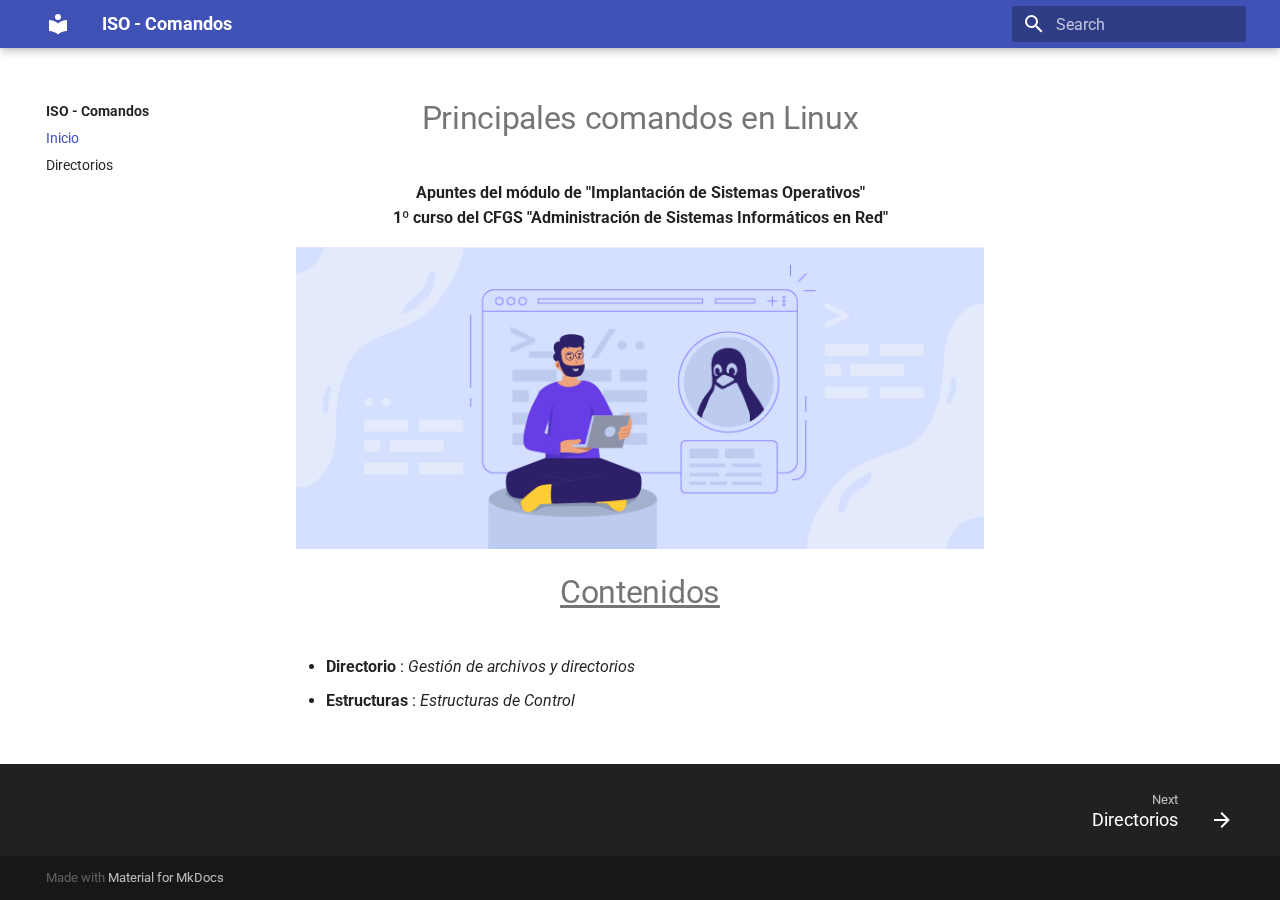
==== index.html @ 14f32e55 "primera pagina" ====
<!doctype html>
<html lang="en" class="no-js">
  <head>
    
      <meta charset="utf-8">
      <meta name="viewport" content="width=device-width,initial-scale=1">
      
      
      
        <link rel="canonical" href="https://agustin.com/">
      
      <link rel="icon" href="assets/images/favicon.png">
      <meta name="generator" content="mkdocs-1.3.0, mkdocs-material-8.3.4">
    
    
      
        <title>ISO - Comandos</title>
      
    
    
      <link rel="stylesheet" href="assets/stylesheets/main.4a0965b7.min.css">
      
        
        <link rel="stylesheet" href="assets/stylesheets/palette.cbb835fc.min.css">
        
      
      
    
    
    
      
        
        
        <link rel="preconnect" href="https://fonts.gstatic.com" crossorigin>
        <link rel="stylesheet" href="https://fonts.googleapis.com/css?family=Roboto:300,300i,400,400i,700,700i%7CRoboto+Mono:400,400i,700,700i&display=fallback">
        <style>:root{--md-text-font:"Roboto";--md-code-font:"Roboto Mono"}</style>
      
    
    
    <script>__md_scope=new URL(".",location),__md_get=(e,_=localStorage,t=__md_scope)=>JSON.parse(_.getItem(t.pathname+"."+e)),__md_set=(e,_,t=localStorage,a=__md_scope)=>{try{t.setItem(a.pathname+"."+e,JSON.stringify(_))}catch(e){}}</script>
    
      

    
    
  </head>
  
  
    
    
    
    
    
    <body dir="ltr" data-md-color-scheme="" data-md-color-primary="none" data-md-color-accent="none">
  
    
    
    <input class="md-toggle" data-md-toggle="drawer" type="checkbox" id="__drawer" autocomplete="off">
    <input class="md-toggle" data-md-toggle="search" type="checkbox" id="__search" autocomplete="off">
    <label class="md-overlay" for="__drawer"></label>
    <div data-md-component="skip">
      
        
        <a href="#principales-comandos-en-linux" class="md-skip">
          Skip to content
        </a>
      
    </div>
    <div data-md-component="announce">
      
    </div>
    
    
      

<header class="md-header" data-md-component="header">
  <nav class="md-header__inner md-grid" aria-label="Header">
    <a href="." title="ISO - Comandos" class="md-header__button md-logo" aria-label="ISO - Comandos" data-md-component="logo">
      
  
  <svg xmlns="http://www.w3.org/2000/svg" viewBox="0 0 24 24"><path d="M12 8a3 3 0 0 0 3-3 3 3 0 0 0-3-3 3 3 0 0 0-3 3 3 3 0 0 0 3 3m0 3.54C9.64 9.35 6.5 8 3 8v11c3.5 0 6.64 1.35 9 3.54 2.36-2.19 5.5-3.54 9-3.54V8c-3.5 0-6.64 1.35-9 3.54Z"/></svg>

    </a>
    <label class="md-header__button md-icon" for="__drawer">
      <svg xmlns="http://www.w3.org/2000/svg" viewBox="0 0 24 24"><path d="M3 6h18v2H3V6m0 5h18v2H3v-2m0 5h18v2H3v-2Z"/></svg>
    </label>
    <div class="md-header__title" data-md-component="header-title">
      <div class="md-header__ellipsis">
        <div class="md-header__topic">
          <span class="md-ellipsis">
            ISO - Comandos
          </span>
        </div>
        <div class="md-header__topic" data-md-component="header-topic">
          <span class="md-ellipsis">
            
              Inicio
            
          </span>
        </div>
      </div>
    </div>
    
    
    
      <label class="md-header__button md-icon" for="__search">
        <svg xmlns="http://www.w3.org/2000/svg" viewBox="0 0 24 24"><path d="M9.5 3A6.5 6.5 0 0 1 16 9.5c0 1.61-.59 3.09-1.56 4.23l.27.27h.79l5 5-1.5 1.5-5-5v-.79l-.27-.27A6.516 6.516 0 0 1 9.5 16 6.5 6.5 0 0 1 3 9.5 6.5 6.5 0 0 1 9.5 3m0 2C7 5 5 7 5 9.5S7 14 9.5 14 14 12 14 9.5 12 5 9.5 5Z"/></svg>
      </label>
      <div class="md-search" data-md-component="search" role="dialog">
  <label class="md-search__overlay" for="__search"></label>
  <div class="md-search__inner" role="search">
    <form class="md-search__form" name="search">
      <input type="text" class="md-search__input" name="query" aria-label="Search" placeholder="Search" autocapitalize="off" autocorrect="off" autocomplete="off" spellcheck="false" data-md-component="search-query" required>
      <label class="md-search__icon md-icon" for="__search">
        <svg xmlns="http://www.w3.org/2000/svg" viewBox="0 0 24 24"><path d="M9.5 3A6.5 6.5 0 0 1 16 9.5c0 1.61-.59 3.09-1.56 4.23l.27.27h.79l5 5-1.5 1.5-5-5v-.79l-.27-.27A6.516 6.516 0 0 1 9.5 16 6.5 6.5 0 0 1 3 9.5 6.5 6.5 0 0 1 9.5 3m0 2C7 5 5 7 5 9.5S7 14 9.5 14 14 12 14 9.5 12 5 9.5 5Z"/></svg>
        <svg xmlns="http://www.w3.org/2000/svg" viewBox="0 0 24 24"><path d="M20 11v2H8l5.5 5.5-1.42 1.42L4.16 12l7.92-7.92L13.5 5.5 8 11h12Z"/></svg>
      </label>
      <nav class="md-search__options" aria-label="Search">
        
        <button type="reset" class="md-search__icon md-icon" aria-label="Clear" tabindex="-1">
          <svg xmlns="http://www.w3.org/2000/svg" viewBox="0 0 24 24"><path d="M19 6.41 17.59 5 12 10.59 6.41 5 5 6.41 10.59 12 5 17.59 6.41 19 12 13.41 17.59 19 19 17.59 13.41 12 19 6.41Z"/></svg>
        </button>
      </nav>
      
    </form>
    <div class="md-search__output">
      <div class="md-search__scrollwrap" data-md-scrollfix>
        <div class="md-search-result" data-md-component="search-result">
          <div class="md-search-result__meta">
            Initializing search
          </div>
          <ol class="md-search-result__list"></ol>
        </div>
      </div>
    </div>
  </div>
</div>
    
    
  </nav>
  
</header>
    
    <div class="md-container" data-md-component="container">
      
      
        
          
        
      
      <main class="md-main" data-md-component="main">
        <div class="md-main__inner md-grid">
          
            
              
              <div class="md-sidebar md-sidebar--primary" data-md-component="sidebar" data-md-type="navigation" >
                <div class="md-sidebar__scrollwrap">
                  <div class="md-sidebar__inner">
                    


<nav class="md-nav md-nav--primary" aria-label="Navigation" data-md-level="0">
  <label class="md-nav__title" for="__drawer">
    <a href="." title="ISO - Comandos" class="md-nav__button md-logo" aria-label="ISO - Comandos" data-md-component="logo">
      
  
  <svg xmlns="http://www.w3.org/2000/svg" viewBox="0 0 24 24"><path d="M12 8a3 3 0 0 0 3-3 3 3 0 0 0-3-3 3 3 0 0 0-3 3 3 3 0 0 0 3 3m0 3.54C9.64 9.35 6.5 8 3 8v11c3.5 0 6.64 1.35 9 3.54 2.36-2.19 5.5-3.54 9-3.54V8c-3.5 0-6.64 1.35-9 3.54Z"/></svg>

    </a>
    ISO - Comandos
  </label>
  
  <ul class="md-nav__list" data-md-scrollfix>
    
      
      
      

  
  
    
  
  
    <li class="md-nav__item md-nav__item--active">
      
      <input class="md-nav__toggle md-toggle" data-md-toggle="toc" type="checkbox" id="__toc">
      
      
        
      
      
      <a href="." class="md-nav__link md-nav__link--active">
        Inicio
      </a>
      
    </li>
  

    
      
      
      

  
  
  
    <li class="md-nav__item">
      <a href="directorios/" class="md-nav__link">
        Directorios
      </a>
    </li>
  

    
  </ul>
</nav>
                  </div>
                </div>
              </div>
            
            
              
              <div class="md-sidebar md-sidebar--secondary" data-md-component="sidebar" data-md-type="toc" >
                <div class="md-sidebar__scrollwrap">
                  <div class="md-sidebar__inner">
                    

<nav class="md-nav md-nav--secondary" aria-label="Table of contents">
  
  
  
    
  
  
</nav>
                  </div>
                </div>
              </div>
            
          
          <div class="md-content" data-md-component="content">
            <article class="md-content__inner md-typeset">
              
                


<h1 id="principales-comandos-en-linux"><center> <strong>Principales comandos en Linux</strong></center></h1>
<p><center><strong>Apuntes del módulo de "Implantación de Sistemas Operativos"</strong> </center>
<center> <strong>1º curso del CFGS "Administración de Sistemas Informáticos en Red"</strong></center></p>
<p><center><img alt="Portada" src="imagenes/index/icono.webp" /></center></p>
<h1 id="contenidos"><center><u><strong>Contenidos</strong> </u></center></h1>
<ul>
<li><strong>Directorio</strong> : <em>Gestión de archivos y directorios</em></li>
<li><strong>Estructuras</strong> : <em>Estructuras de Control</em></li>
</ul>

              
            </article>
            
          </div>
        </div>
        
      </main>
      
        <footer class="md-footer">
  
    
    <nav class="md-footer__inner md-grid" aria-label="Footer" >
      
      
        
        <a href="directorios/" class="md-footer__link md-footer__link--next" aria-label="Next: Directorios" rel="next">
          <div class="md-footer__title">
            <div class="md-ellipsis">
              <span class="md-footer__direction">
                Next
              </span>
              Directorios
            </div>
          </div>
          <div class="md-footer__button md-icon">
            <svg xmlns="http://www.w3.org/2000/svg" viewBox="0 0 24 24"><path d="M4 11v2h12l-5.5 5.5 1.42 1.42L19.84 12l-7.92-7.92L10.5 5.5 16 11H4Z"/></svg>
          </div>
        </a>
      
    </nav>
  
  <div class="md-footer-meta md-typeset">
    <div class="md-footer-meta__inner md-grid">
      <div class="md-copyright">
  
  
    Made with
    <a href="https://squidfunk.github.io/mkdocs-material/" target="_blank" rel="noopener">
      Material for MkDocs
    </a>
  
</div>
      
    </div>
  </div>
</footer>
      
    </div>
    <div class="md-dialog" data-md-component="dialog">
      <div class="md-dialog__inner md-typeset"></div>
    </div>
    <script id="__config" type="application/json">{"base": ".", "features": [], "search": "assets/javascripts/workers/search.85cb4492.min.js", "translations": {"clipboard.copied": "Copied to clipboard", "clipboard.copy": "Copy to clipboard", "search.config.lang": "en", "search.config.pipeline": "trimmer, stopWordFilter", "search.config.separator": "[\\s\\-]+", "search.placeholder": "Search", "search.result.more.one": "1 more on this page", "search.result.more.other": "# more on this page", "search.result.none": "No matching documents", "search.result.one": "1 matching document", "search.result.other": "# matching documents", "search.result.placeholder": "Type to start searching", "search.result.term.missing": "Missing", "select.version.title": "Select version"}}</script>
    
    
      <script src="assets/javascripts/bundle.f758a944.min.js"></script>
      
    
  </body>
</html>
---- assets/stylesheets/main.4a0965b7.min.css ----
@charset "UTF-8";html{-webkit-text-size-adjust:none;-moz-text-size-adjust:none;-ms-text-size-adjust:none;text-size-adjust:none;box-sizing:border-box}*,:after,:before{box-sizing:inherit}@media (prefers-reduced-motion){*,:after,:before{transition:none!important}}body{margin:0}a,button,input,label{-webkit-tap-highlight-color:transparent}a{color:inherit;text-decoration:none}hr{border:0;box-sizing:initial;display:block;height:.05rem;overflow:visible;padding:0}small{font-size:80%}sub,sup{line-height:1em}img{border-style:none}table{border-collapse:initial;border-spacing:0}td,th{font-weight:400;vertical-align:top}button{background:transparent;border:0;font-family:inherit;font-size:inherit;margin:0;padding:0}input{border:0;outline:none}:root,[data-md-color-scheme=default]{--md-default-fg-color:rgba(0,0,0,.87);--md-default-fg-color--light:rgba(0,0,0,.54);--md-default-fg-color--lighter:rgba(0,0,0,.32);--md-default-fg-color--lightest:rgba(0,0,0,.07);--md-default-bg-color:#fff;--md-default-bg-color--light:hsla(0,0%,100%,.7);--md-default-bg-color--lighter:hsla(0,0%,100%,.3);--md-default-bg-color--lightest:hsla(0,0%,100%,.12);--md-primary-fg-color:#4051b5;--md-primary-fg-color--light:#5d6cc0;--md-primary-fg-color--dark:#303fa1;--md-primary-bg-color:#fff;--md-primary-bg-color--light:hsla(0,0%,100%,.7);--md-accent-fg-color:#526cfe;--md-accent-fg-color--transparent:rgba(82,108,254,.1);--md-accent-bg-color:#fff;--md-accent-bg-color--light:hsla(0,0%,100%,.7);--md-code-fg-color:#36464e;--md-code-bg-color:#f5f5f5;--md-code-hl-color:rgba(255,255,0,.5);--md-code-hl-number-color:#d52a2a;--md-code-hl-special-color:#db1457;--md-code-hl-function-color:#a846b9;--md-code-hl-constant-color:#6e59d9;--md-code-hl-keyword-color:#3f6ec6;--md-code-hl-string-color:#1c7d4d;--md-code-hl-name-color:var(--md-code-fg-color);--md-code-hl-operator-color:var(--md-default-fg-color--light);--md-code-hl-punctuation-color:var(--md-default-fg-color--light);--md-code-hl-comment-color:var(--md-default-fg-color--light);--md-code-hl-generic-color:var(--md-default-fg-color--light);--md-code-hl-variable-color:var(--md-default-fg-color--light);--md-typeset-color:var(--md-default-fg-color);--md-typeset-a-color:var(--md-primary-fg-color);--md-typeset-mark-color:rgba(255,255,0,.5);--md-typeset-del-color:rgba(245,80,61,.15);--md-typeset-ins-color:rgba(11,213,112,.15);--md-typeset-kbd-color:#fafafa;--md-typeset-kbd-accent-color:#fff;--md-typeset-kbd-border-color:#b8b8b8;--md-typeset-table-color:rgba(0,0,0,.12);--md-admonition-fg-color:var(--md-default-fg-color);--md-admonition-bg-color:var(--md-default-bg-color);--md-footer-fg-color:#fff;--md-footer-fg-color--light:hsla(0,0%,100%,.7);--md-footer-fg-color--lighter:hsla(0,0%,100%,.3);--md-footer-bg-color:rgba(0,0,0,.87);--md-footer-bg-color--dark:rgba(0,0,0,.32);--md-shadow-z1:0 0.2rem 0.5rem rgba(0,0,0,.05),0 0 0.05rem rgba(0,0,0,.1);--md-shadow-z2:0 0.2rem 0.5rem rgba(0,0,0,.1),0 0 0.05rem rgba(0,0,0,.25);--md-shadow-z3:0 0.2rem 0.5rem rgba(0,0,0,.2),0 0 0.05rem rgba(0,0,0,.35)}.md-icon svg{fill:currentcolor;display:block;height:1.2rem;width:1.2rem}body{-webkit-font-smoothing:antialiased;-moz-osx-font-smoothing:grayscale;--md-text-font-family:var(--md-text-font,_),-apple-system,BlinkMacSystemFont,Helvetica,Arial,sans-serif;--md-code-font-family:var(--md-code-font,_),SFMono-Regular,Consolas,Menlo,monospace}body,input{font-feature-settings:"kern","liga";font-family:var(--md-text-font-family)}body,code,input,kbd,pre{color:var(--md-typeset-color)}code,kbd,pre{font-feature-settings:"kern";font-family:var(--md-code-font-family)}:root{--md-typeset-table-sort-icon:url('data:image/svg+xml;charset=utf-8,<svg xmlns="http://www.w3.org/2000/svg" viewBox="0 0 24 24"><path d="m18 21-4-4h3V7h-3l4-4 4 4h-3v10h3M2 19v-2h10v2M2 13v-2h7v2M2 7V5h4v2H2Z"/></svg>');--md-typeset-table-sort-icon--asc:url('data:image/svg+xml;charset=utf-8,<svg xmlns="http://www.w3.org/2000/svg" viewBox="0 0 24 24"><path d="M19 17h3l-4 4-4-4h3V3h2M2 17h10v2H2M6 5v2H2V5m0 6h7v2H2v-2Z"/></svg>');--md-typeset-table-sort-icon--desc:url('data:image/svg+xml;charset=utf-8,<svg xmlns="http://www.w3.org/2000/svg" viewBox="0 0 24 24"><path d="M19 7h3l-4-4-4 4h3v14h2M2 17h10v2H2M6 5v2H2V5m0 6h7v2H2v-2Z"/></svg>')}.md-typeset{-webkit-print-color-adjust:exact;color-adjust:exact;font-size:.8rem;line-height:1.6}@media print{.md-typeset{font-size:.68rem}}.md-typeset blockquote,.md-typeset dl,.md-typeset figure,.md-typeset ol,.md-typeset pre,.md-typeset ul{margin-bottom:1em;margin-top:1em}.md-typeset h1{color:var(--md-default-fg-color--light);font-size:2em;line-height:1.3;margin:0 0 1.25em}.md-typeset h1,.md-typeset h2{font-weight:300;letter-spacing:-.01em}.md-typeset h2{font-size:1.5625em;line-height:1.4;margin:1.6em 0 .64em}.md-typeset h3{font-size:1.25em;font-weight:400;letter-spacing:-.01em;line-height:1.5;margin:1.6em 0 .8em}.md-typeset h2+h3{margin-top:.8em}.md-typeset h4{font-weight:700;letter-spacing:-.01em;margin:1em 0}.md-typeset h5,.md-typeset h6{color:var(--md-default-fg-color--light);font-size:.8em;font-weight:700;letter-spacing:-.01em;margin:1.25em 0}.md-typeset h5{text-transform:uppercase}.md-typeset hr{border-bottom:.05rem solid var(--md-default-fg-color--lightest);display:flow-root;margin:1.5em 0}.md-typeset a{color:var(--md-typeset-a-color);word-break:break-word}.md-typeset a,.md-typeset a:before{transition:color 125ms}.md-typeset a:focus,.md-typeset a:hover{color:var(--md-accent-fg-color)}.md-typeset a:focus code,.md-typeset a:hover code{background-color:var(--md-accent-fg-color--transparent)}.md-typeset a code{color:currentcolor;transition:background-color 125ms}.md-typeset a.focus-visible{outline-color:var(--md-accent-fg-color);outline-offset:.2rem}.md-typeset code,.md-typeset kbd,.md-typeset pre{color:var(--md-code-fg-color);direction:ltr}@media print{.md-typeset code,.md-typeset kbd,.md-typeset pre{white-space:pre-wrap}}.md-typeset code{background-color:var(--md-code-bg-color);border-radius:.1rem;-webkit-box-decoration-break:clone;box-decoration-break:clone;font-size:.85em;padding:0 .2941176471em;word-break:break-word}.md-typeset code:not(.focus-visible){-webkit-tap-highlight-color:transparent;outline:none}.md-typeset pre{display:flow-root;line-height:1.4;position:relative}.md-typeset pre>code{-webkit-box-decoration-break:slice;box-decoration-break:slice;box-shadow:none;display:block;margin:0;outline-color:var(--md-accent-fg-color);overflow:auto;padding:.7720588235em 1.1764705882em;scrollbar-color:var(--md-default-fg-color--lighter) transparent;scrollbar-width:thin;touch-action:auto;word-break:normal}.md-typeset pre>code:hover{scrollbar-color:var(--md-accent-fg-color) transparent}.md-typeset pre>code::-webkit-scrollbar{height:.2rem;width:.2rem}.md-typeset pre>code::-webkit-scrollbar-thumb{background-color:var(--md-default-fg-color--lighter)}.md-typeset pre>code::-webkit-scrollbar-thumb:hover{background-color:var(--md-accent-fg-color)}.md-typeset kbd{background-color:var(--md-typeset-kbd-color);border-radius:.1rem;box-shadow:0 .1rem 0 .05rem var(--md-typeset-kbd-border-color),0 .1rem 0 var(--md-typeset-kbd-border-color),0 -.1rem .2rem var(--md-typeset-kbd-accent-color) inset;color:var(--md-default-fg-color);display:inline-block;font-size:.75em;padding:0 .6666666667em;vertical-align:text-top;word-break:break-word}.md-typeset mark{background-color:var(--md-typeset-mark-color);-webkit-box-decoration-break:clone;box-decoration-break:clone;color:inherit;word-break:break-word}.md-typeset abbr{border-bottom:.05rem dotted var(--md-default-fg-color--light);cursor:help;text-decoration:none}@media (hover:none){.md-typeset abbr{position:relative}.md-typeset abbr[title]:-webkit-any(:focus,:hover):after{background-color:var(--md-default-fg-color);border-radius:.1rem;box-shadow:var(--md-shadow-z3);color:var(--md-default-bg-color);content:attr(title);display:inline-block;font-size:.7rem;margin-top:2em;max-width:80%;min-width:-webkit-max-content;min-width:max-content;padding:.2rem .3rem;position:absolute;width:auto}.md-typeset abbr[title]:-moz-any(:focus,:hover):after{background-color:var(--md-default-fg-color);border-radius:.1rem;box-shadow:var(--md-shadow-z3);color:var(--md-default-bg-color);content:attr(title);display:inline-block;font-size:.7rem;margin-top:2em;max-width:80%;min-width:-moz-max-content;min-width:max-content;padding:.2rem .3rem;position:absolute;width:auto}[dir=ltr] .md-typeset abbr[title]:-webkit-any(:focus,:hover):after{left:0}[dir=ltr] .md-typeset abbr[title]:-moz-any(:focus,:hover):after{left:0}[dir=ltr] .md-typeset abbr[title]:is(:focus,:hover):after{left:0}[dir=rtl] .md-typeset abbr[title]:-webkit-any(:focus,:hover):after{right:0}[dir=rtl] .md-typeset abbr[title]:-moz-any(:focus,:hover):after{right:0}[dir=rtl] .md-typeset abbr[title]:is(:focus,:hover):after{right:0}.md-typeset abbr[title]:is(:focus,:hover):after{background-color:var(--md-default-fg-color);border-radius:.1rem;box-shadow:var(--md-shadow-z3);color:var(--md-default-bg-color);content:attr(title);display:inline-block;font-size:.7rem;margin-top:2em;max-width:80%;min-width:-webkit-max-content;min-width:-moz-max-content;min-width:max-content;padding:.2rem .3rem;position:absolute;width:auto}}.md-typeset small{opacity:.75}[dir=ltr] .md-typeset sub,[dir=ltr] .md-typeset sup{margin-left:.078125em}[dir=rtl] .md-typeset sub,[dir=rtl] .md-typeset sup{margin-right:.078125em}[dir=ltr] .md-typeset blockquote{padding-left:.6rem}[dir=rtl] .md-typeset blockquote{padding-right:.6rem}[dir=ltr] .md-typeset blockquote{border-left:.2rem solid var(--md-default-fg-color--lighter)}[dir=rtl] .md-typeset blockquote{border-right:.2rem solid var(--md-default-fg-color--lighter)}.md-typeset blockquote{color:var(--md-default-fg-color--light);margin-left:0;margin-right:0}.md-typeset ul{list-style-type:disc}[dir=ltr] .md-typeset ol,[dir=ltr] .md-typeset ul{margin-left:.625em}[dir=rtl] .md-typeset ol,[dir=rtl] .md-typeset ul{margin-right:.625em}.md-typeset ol,.md-typeset ul{padding:0}.md-typeset ol:not([hidden]),.md-typeset ul:not([hidden]){display:flow-root}.md-typeset ol ol,.md-typeset ul ol{list-style-type:lower-alpha}.md-typeset ol ol ol,.md-typeset ul ol ol{list-style-type:lower-roman}[dir=ltr] .md-typeset ol li,[dir=ltr] .md-typeset ul li{margin-left:1.25em}[dir=rtl] .md-typeset ol li,[dir=rtl] .md-typeset ul li{margin-right:1.25em}.md-typeset ol li,.md-typeset ul li{margin-bottom:.5em}.md-typeset ol li blockquote,.md-typeset ol li p,.md-typeset ul li blockquote,.md-typeset ul li p{margin:.5em 0}.md-typeset ol li:last-child,.md-typeset ul li:last-child{margin-bottom:0}.md-typeset ol li :-webkit-any(ul,ol),.md-typeset ul li :-webkit-any(ul,ol){margin-bottom:.5em;margin-top:.5em}.md-typeset ol li :-moz-any(ul,ol),.md-typeset ul li :-moz-any(ul,ol){margin-bottom:.5em;margin-top:.5em}[dir=ltr] .md-typeset ol li :-webkit-any(ul,ol),[dir=ltr] .md-typeset ul li :-webkit-any(ul,ol){margin-left:.625em}[dir=ltr] .md-typeset ol li :-moz-any(ul,ol),[dir=ltr] .md-typeset ul li :-moz-any(ul,ol){margin-left:.625em}[dir=ltr] .md-typeset ol li :is(ul,ol),[dir=ltr] .md-typeset ul li :is(ul,ol){margin-left:.625em}[dir=rtl] .md-typeset ol li :-webkit-any(ul,ol),[dir=rtl] .md-typeset ul li :-webkit-any(ul,ol){margin-right:.625em}[dir=rtl] .md-typeset ol li :-moz-any(ul,ol),[dir=rtl] .md-typeset ul li :-moz-any(ul,ol){margin-right:.625em}[dir=rtl] .md-typeset ol li :is(ul,ol),[dir=rtl] .md-typeset ul li :is(ul,ol){margin-right:.625em}.md-typeset ol li :is(ul,ol),.md-typeset ul li :is(ul,ol){margin-bottom:.5em;margin-top:.5em}[dir=ltr] .md-typeset dd{margin-left:1.875em}[dir=rtl] .md-typeset dd{margin-right:1.875em}.md-typeset dd{margin-bottom:1.5em;margin-top:1em}.md-typeset img,.md-typeset svg{height:auto;max-width:100%}.md-typeset img[align=left],.md-typeset svg[align=left]{margin:1em 1em 1em 0}.md-typeset img[align=right],.md-typeset svg[align=right]{margin:1em 0 1em 1em}.md-typeset img[align]:only-child,.md-typeset svg[align]:only-child{margin-top:0}.md-typeset img[src$="#gh-dark-mode-only"],.md-typeset img[src$="#only-dark"]{display:none}.md-typeset figure{display:flow-root;margin:1em auto;max-width:100%;text-align:center;width:-webkit-fit-content;width:-moz-fit-content;width:fit-content}.md-typeset figure img{display:block}.md-typeset figcaption{font-style:italic;margin:1em auto;max-width:24rem}.md-typeset iframe{max-width:100%}.md-typeset table:not([class]){background-color:var(--md-default-bg-color);border:.05rem solid var(--md-typeset-table-color);border-radius:.1rem;display:inline-block;font-size:.64rem;max-width:100%;overflow:auto;touch-action:auto}@media print{.md-typeset table:not([class]){display:table}}.md-typeset table:not([class])+*{margin-top:1.5em}.md-typeset table:not([class]) :-webkit-any(th,td)>:first-child{margin-top:0}.md-typeset table:not([class]) :-moz-any(th,td)>:first-child{margin-top:0}.md-typeset table:not([class]) :is(th,td)>:first-child{margin-top:0}.md-typeset table:not([class]) :-webkit-any(th,td)>:last-child{margin-bottom:0}.md-typeset table:not([class]) :-moz-any(th,td)>:last-child{margin-bottom:0}.md-typeset table:not([class]) :is(th,td)>:last-child{margin-bottom:0}.md-typeset table:not([class]) :-webkit-any(th,td):not([align]){text-align:left}.md-typeset table:not([class]) :-moz-any(th,td):not([align]){text-align:left}.md-typeset table:not([class]) :is(th,td):not([align]){text-align:left}[dir=rtl] .md-typeset table:not([class]) :-webkit-any(th,td):not([align]){text-align:right}[dir=rtl] .md-typeset table:not([class]) :-moz-any(th,td):not([align]){text-align:right}[dir=rtl] .md-typeset table:not([class]) :is(th,td):not([align]){text-align:right}.md-typeset table:not([class]) th{font-weight:700;min-width:5rem;padding:.9375em 1.25em;vertical-align:top}.md-typeset table:not([class]) th a{color:inherit}.md-typeset table:not([class]) td{border-top:.05rem solid var(--md-typeset-table-color);padding:.9375em 1.25em;vertical-align:top}.md-typeset table:not([class]) tbody tr{transition:background-color 125ms}.md-typeset table:not([class]) tbody tr:hover{background-color:rgba(0,0,0,.035);box-shadow:0 .05rem 0 var(--md-default-bg-color) inset}.md-typeset table:not([class]) a{word-break:normal}.md-typeset table th[role=columnheader]{cursor:pointer}[dir=ltr] .md-typeset table th[role=columnheader]:after{margin-left:.5em}[dir=rtl] .md-typeset table th[role=columnheader]:after{margin-right:.5em}.md-typeset table th[role=columnheader]:after{content:"";display:inline-block;height:1.2em;-webkit-mask-image:var(--md-typeset-table-sort-icon);mask-image:var(--md-typeset-table-sort-icon);-webkit-mask-repeat:no-repeat;mask-repeat:no-repeat;-webkit-mask-size:contain;mask-size:contain;transition:background-color 125ms;vertical-align:text-bottom;width:1.2em}.md-typeset table th[role=columnheader]:hover:after{background-color:var(--md-default-fg-color--lighter)}.md-typeset table th[role=columnheader][aria-sort=ascending]:after{background-color:var(--md-default-fg-color--light);-webkit-mask-image:var(--md-typeset-table-sort-icon--asc);mask-image:var(--md-typeset-table-sort-icon--asc)}.md-typeset table th[role=columnheader][aria-sort=descending]:after{background-color:var(--md-default-fg-color--light);-webkit-mask-image:var(--md-typeset-table-sort-icon--desc);mask-image:var(--md-typeset-table-sort-icon--desc)}.md-typeset__scrollwrap{margin:1em -.8rem;overflow-x:auto;touch-action:auto}.md-typeset__table{display:inline-block;margin-bottom:.5em;padding:0 .8rem}@media print{.md-typeset__table{display:block}}html .md-typeset__table table{display:table;margin:0;overflow:hidden;width:100%}@media screen and (max-width:44.9375em){.md-content__inner>pre{margin:1em -.8rem}.md-content__inner>pre code{border-radius:0}}.md-banner{background-color:var(--md-footer-bg-color);color:var(--md-footer-fg-color);overflow:auto}@media print{.md-banner{display:none}}.md-banner--warning{background:var(--md-typeset-mark-color);color:var(--md-default-fg-color)}.md-banner__inner{font-size:.7rem;margin:.6rem auto;padding:0 .8rem}html{font-size:125%;height:100%;overflow-x:hidden}@media screen and (min-width:100em){html{font-size:137.5%}}@media screen and (min-width:125em){html{font-size:150%}}body{background-color:var(--md-default-bg-color);display:flex;flex-direction:column;font-size:.5rem;min-height:100%;position:relative;width:100%}@media print{body{display:block}}@media screen and (max-width:59.9375em){body[data-md-scrolllock]{position:fixed}}.md-grid{margin-left:auto;margin-right:auto;max-width:61rem}.md-container{display:flex;flex-direction:column;flex-grow:1}@media print{.md-container{display:block}}.md-main{flex-grow:1}.md-main__inner{display:flex;height:100%;margin-top:1.5rem}.md-ellipsis{overflow:hidden;text-overflow:ellipsis;white-space:nowrap}.md-toggle{display:none}.md-option{height:0;opacity:0;position:absolute;width:0}.md-option:checked+label:not([hidden]){display:block}.md-option.focus-visible+label{outline-color:var(--md-accent-fg-color);outline-style:auto}.md-skip{background-color:var(--md-default-fg-color);border-radius:.1rem;color:var(--md-default-bg-color);font-size:.64rem;margin:.5rem;opacity:0;outline-color:var(--md-accent-fg-color);padding:.3rem .5rem;position:fixed;transform:translateY(.4rem);z-index:-1}.md-skip:focus{opacity:1;transform:translateY(0);transition:transform .25s cubic-bezier(.4,0,.2,1),opacity 175ms 75ms;z-index:10}@page{margin:25mm}:root{--md-clipboard-icon:url('data:image/svg+xml;charset=utf-8,<svg xmlns="http://www.w3.org/2000/svg" viewBox="0 0 24 24"><path d="M19 21H8V7h11m0-2H8a2 2 0 0 0-2 2v14a2 2 0 0 0 2 2h11a2 2 0 0 0 2-2V7a2 2 0 0 0-2-2m-3-4H4a2 2 0 0 0-2 2v14h2V3h12V1Z"/></svg>')}.md-clipboard{border-radius:.1rem;color:var(--md-default-fg-color--lightest);cursor:pointer;height:1.5em;outline-color:var(--md-accent-fg-color);outline-offset:.1rem;position:absolute;right:.5em;top:.5em;transition:color .25s;width:1.5em;z-index:1}@media print{.md-clipboard{display:none}}.md-clipboard:not(.focus-visible){-webkit-tap-highlight-color:transparent;outline:none}:hover>.md-clipboard{color:var(--md-default-fg-color--light)}.md-clipboard:-webkit-any(:focus,:hover){color:var(--md-accent-fg-color)}.md-clipboard:-moz-any(:focus,:hover){color:var(--md-accent-fg-color)}.md-clipboard:is(:focus,:hover){color:var(--md-accent-fg-color)}.md-clipboard:after{background-color:currentcolor;content:"";display:block;height:1.125em;margin:0 auto;-webkit-mask-image:var(--md-clipboard-icon);mask-image:var(--md-clipboard-icon);-webkit-mask-repeat:no-repeat;mask-repeat:no-repeat;-webkit-mask-size:contain;mask-size:contain;width:1.125em}.md-clipboard--inline{cursor:pointer}.md-clipboard--inline code{transition:color .25s,background-color .25s}.md-clipboard--inline:-webkit-any(:focus,:hover) code{background-color:var(--md-accent-fg-color--transparent);color:var(--md-accent-fg-color)}.md-clipboard--inline:-moz-any(:focus,:hover) code{background-color:var(--md-accent-fg-color--transparent);color:var(--md-accent-fg-color)}.md-clipboard--inline:is(:focus,:hover) code{background-color:var(--md-accent-fg-color--transparent);color:var(--md-accent-fg-color)}.md-content{flex-grow:1;min-width:0}.md-content__inner{margin:0 .8rem 1.2rem;padding-top:.6rem}@media screen and (min-width:76.25em){[dir=ltr] .md-sidebar--primary:not([hidden])~.md-content>.md-content__inner{margin-left:1.2rem}[dir=ltr] .md-sidebar--secondary:not([hidden])~.md-content>.md-content__inner,[dir=rtl] .md-sidebar--primary:not([hidden])~.md-content>.md-content__inner{margin-right:1.2rem}[dir=rtl] .md-sidebar--secondary:not([hidden])~.md-content>.md-content__inner{margin-left:1.2rem}}.md-content__inner:before{content:"";display:block;height:.4rem}.md-content__inner>:last-child{margin-bottom:0}[dir=ltr] .md-content__button{margin-left:.4rem}[dir=rtl] .md-content__button{margin-right:.4rem}.md-content__button{float:right;margin:.4rem 0;padding:0}@media print{.md-content__button{display:none}}[dir=rtl] .md-content__button{float:left}.md-typeset .md-content__button{color:var(--md-default-fg-color--lighter)}.md-content__button svg{display:inline;vertical-align:top}[dir=rtl] .md-content__button svg{transform:scaleX(-1)}[dir=ltr] .md-dialog{right:.8rem}[dir=rtl] .md-dialog{left:.8rem}.md-dialog{background-color:var(--md-default-fg-color);border-radius:.1rem;bottom:.8rem;box-shadow:var(--md-shadow-z3);min-width:11.1rem;opacity:0;padding:.4rem .6rem;pointer-events:none;position:fixed;transform:translateY(100%);transition:transform 0ms .4s,opacity .4s;z-index:4}@media print{.md-dialog{display:none}}.md-dialog--active{opacity:1;pointer-events:auto;transform:translateY(0);transition:transform .4s cubic-bezier(.075,.85,.175,1),opacity .4s}.md-dialog__inner{color:var(--md-default-bg-color);font-size:.7rem}.md-footer{background-color:var(--md-footer-bg-color);color:var(--md-footer-fg-color)}@media print{.md-footer{display:none}}.md-footer__inner{justify-content:space-between;overflow:auto;padding:.2rem}.md-footer__inner:not([hidden]){display:flex}.md-footer__link{display:flex;flex-grow:0.01;outline-color:var(--md-accent-fg-color);overflow:hidden;padding-bottom:.4rem;padding-top:1.4rem;transition:opacity .25s}.md-footer__link:-webkit-any(:focus,:hover){opacity:.7}.md-footer__link:-moz-any(:focus,:hover){opacity:.7}.md-footer__link:is(:focus,:hover){opacity:.7}[dir=rtl] .md-footer__link svg{transform:scaleX(-1)}@media screen and (max-width:44.9375em){.md-footer__link--prev .md-footer__title{display:none}}[dir=ltr] .md-footer__link--next{margin-left:auto}[dir=rtl] .md-footer__link--next{margin-right:auto}.md-footer__link--next{text-align:right}[dir=rtl] .md-footer__link--next{text-align:left}.md-footer__title{flex-grow:1;font-size:.9rem;line-height:2.4rem;max-width:calc(100% - 2.4rem);padding:0 1rem;position:relative;white-space:nowrap}.md-footer__button{margin:.2rem;padding:.4rem}.md-footer__direction{font-size:.64rem;left:0;margin-top:-1rem;opacity:.7;padding:0 1rem;position:absolute;right:0}.md-footer-meta{background-color:var(--md-footer-bg-color--dark)}.md-footer-meta__inner{display:flex;flex-wrap:wrap;justify-content:space-between;padding:.2rem}html .md-footer-meta.md-typeset a{color:var(--md-footer-fg-color--light)}html .md-footer-meta.md-typeset a:-webkit-any(:focus,:hover){color:var(--md-footer-fg-color)}html .md-footer-meta.md-typeset a:-moz-any(:focus,:hover){color:var(--md-footer-fg-color)}html .md-footer-meta.md-typeset a:is(:focus,:hover){color:var(--md-footer-fg-color)}.md-copyright{color:var(--md-footer-fg-color--lighter);font-size:.64rem;margin:auto .6rem;padding:.4rem 0;width:100%}@media screen and (min-width:45em){.md-copyright{width:auto}}.md-copyright__highlight{color:var(--md-footer-fg-color--light)}.md-social{margin:0 .4rem;padding:.2rem 0 .6rem}@media screen and (min-width:45em){.md-social{padding:.6rem 0}}.md-social__link{display:inline-block;height:1.6rem;text-align:center;width:1.6rem}.md-social__link:before{line-height:1.9}.md-social__link svg{fill:currentcolor;max-height:.8rem;vertical-align:-25%}.md-typeset .md-button{border:.1rem solid;border-radius:.1rem;color:var(--md-primary-fg-color);cursor:pointer;display:inline-block;font-weight:700;padding:.625em 2em;transition:color 125ms,background-color 125ms,border-color 125ms}.md-typeset .md-button--primary{background-color:var(--md-primary-fg-color);border-color:var(--md-primary-fg-color);color:var(--md-primary-bg-color)}.md-typeset .md-button:-webkit-any(:focus,:hover){background-color:var(--md-accent-fg-color);border-color:var(--md-accent-fg-color);color:var(--md-accent-bg-color)}.md-typeset .md-button:-moz-any(:focus,:hover){background-color:var(--md-accent-fg-color);border-color:var(--md-accent-fg-color);color:var(--md-accent-bg-color)}.md-typeset .md-button:is(:focus,:hover){background-color:var(--md-accent-fg-color);border-color:var(--md-accent-fg-color);color:var(--md-accent-bg-color)}[dir=ltr] .md-typeset .md-input{border-top-left-radius:.1rem}[dir=ltr] .md-typeset .md-input,[dir=rtl] .md-typeset .md-input{border-top-right-radius:.1rem}[dir=rtl] .md-typeset .md-input{border-top-left-radius:.1rem}.md-typeset .md-input{border-bottom:.1rem solid var(--md-default-fg-color--lighter);box-shadow:var(--md-shadow-z1);font-size:.8rem;height:1.8rem;padding:0 .6rem;transition:border .25s,box-shadow .25s}.md-typeset .md-input:-webkit-any(:focus,:hover){border-bottom-color:var(--md-accent-fg-color);box-shadow:var(--md-shadow-z2)}.md-typeset .md-input:-moz-any(:focus,:hover){border-bottom-color:var(--md-accent-fg-color);box-shadow:var(--md-shadow-z2)}.md-typeset .md-input:is(:focus,:hover){border-bottom-color:var(--md-accent-fg-color);box-shadow:var(--md-shadow-z2)}.md-typeset .md-input--stretch{width:100%}.md-header{background-color:var(--md-primary-fg-color);box-shadow:0 0 .2rem transparent,0 .2rem .4rem transparent;color:var(--md-primary-bg-color);display:block;left:0;position:-webkit-sticky;position:sticky;right:0;top:0;z-index:4}@media print{.md-header{display:none}}.md-header[hidden]{transform:translateY(-100%);transition:transform .25s cubic-bezier(.8,0,.6,1),box-shadow .25s}.md-header--shadow{box-shadow:0 0 .2rem rgba(0,0,0,.1),0 .2rem .4rem rgba(0,0,0,.2);transition:transform .25s cubic-bezier(.1,.7,.1,1),box-shadow .25s}.md-header__inner{align-items:center;display:flex;padding:0 .2rem}.md-header__button{color:currentcolor;cursor:pointer;margin:.2rem;outline-color:var(--md-accent-fg-color);padding:.4rem;position:relative;transition:opacity .25s;vertical-align:middle;z-index:1}.md-header__button:hover{opacity:.7}.md-header__button:not([hidden]){display:inline-block}.md-header__button:not(.focus-visible){-webkit-tap-highlight-color:transparent;outline:none}.md-header__button.md-logo{margin:.2rem;padding:.4rem}@media screen and (max-width:76.1875em){.md-header__button.md-logo{display:none}}.md-header__button.md-logo :-webkit-any(img,svg){fill:currentcolor;display:block;height:1.2rem;width:auto}.md-header__button.md-logo :-moz-any(img,svg){fill:currentcolor;display:block;height:1.2rem;width:auto}.md-header__button.md-logo :is(img,svg){fill:currentcolor;display:block;height:1.2rem;width:auto}@media screen and (min-width:60em){.md-header__button[for=__search]{display:none}}.no-js .md-header__button[for=__search]{display:none}[dir=rtl] .md-header__button[for=__search] svg{transform:scaleX(-1)}@media screen and (min-width:76.25em){.md-header__button[for=__drawer]{display:none}}.md-header__topic{display:flex;max-width:100%;position:absolute;transition:transform .4s cubic-bezier(.1,.7,.1,1),opacity .15s;white-space:nowrap}.md-header__topic+.md-header__topic{opacity:0;pointer-events:none;transform:translateX(1.25rem);transition:transform .4s cubic-bezier(1,.7,.1,.1),opacity .15s;z-index:-1}[dir=rtl] .md-header__topic+.md-header__topic{transform:translateX(-1.25rem)}.md-header__topic:first-child{font-weight:700}[dir=ltr] .md-header__title{margin-right:.4rem}[dir=rtl] .md-header__title{margin-left:.4rem}[dir=ltr] .md-header__title{margin-left:1rem}[dir=rtl] .md-header__title{margin-right:1rem}.md-header__title{flex-grow:1;font-size:.9rem;height:2.4rem;line-height:2.4rem}.md-header__title--active .md-header__topic{opacity:0;pointer-events:none;transform:translateX(-1.25rem);transition:transform .4s cubic-bezier(1,.7,.1,.1),opacity .15s;z-index:-1}[dir=rtl] .md-header__title--active .md-header__topic{transform:translateX(1.25rem)}.md-header__title--active .md-header__topic+.md-header__topic{opacity:1;pointer-events:auto;transform:translateX(0);transition:transform .4s cubic-bezier(.1,.7,.1,1),opacity .15s;z-index:0}.md-header__title>.md-header__ellipsis{height:100%;position:relative;width:100%}.md-header__option{display:flex;flex-shrink:0;max-width:100%;transition:max-width 0ms .25s,opacity .25s .25s;white-space:nowrap}[data-md-toggle=search]:checked~.md-header .md-header__option{max-width:0;opacity:0;transition:max-width 0ms,opacity 0ms}.md-header__source{display:none}@media screen and (min-width:60em){[dir=ltr] .md-header__source{margin-left:1rem}[dir=rtl] .md-header__source{margin-right:1rem}.md-header__source{display:block;max-width:11.7rem;width:11.7rem}}@media screen and (min-width:76.25em){[dir=ltr] .md-header__source{margin-left:1.4rem}[dir=rtl] .md-header__source{margin-right:1.4rem}}:root{--md-nav-icon--prev:url('data:image/svg+xml;charset=utf-8,<svg xmlns="http://www.w3.org/2000/svg" viewBox="0 0 24 24"><path d="M20 11v2H8l5.5 5.5-1.42 1.42L4.16 12l7.92-7.92L13.5 5.5 8 11h12Z"/></svg>');--md-nav-icon--next:url('data:image/svg+xml;charset=utf-8,<svg xmlns="http://www.w3.org/2000/svg" viewBox="0 0 24 24"><path d="M8.59 16.58 13.17 12 8.59 7.41 10 6l6 6-6 6-1.41-1.42Z"/></svg>');--md-toc-icon:url('data:image/svg+xml;charset=utf-8,<svg xmlns="http://www.w3.org/2000/svg" viewBox="0 0 24 24"><path d="M3 9h14V7H3v2m0 4h14v-2H3v2m0 4h14v-2H3v2m16 0h2v-2h-2v2m0-10v2h2V7h-2m0 6h2v-2h-2v2Z"/></svg>')}.md-nav{font-size:.7rem;line-height:1.3}.md-nav__title{display:block;font-weight:700;overflow:hidden;padding:0 .6rem;text-overflow:ellipsis}.md-nav__title .md-nav__button{display:none}.md-nav__title .md-nav__button img{height:100%;width:auto}.md-nav__title .md-nav__button.md-logo :-webkit-any(img,svg){fill:currentcolor;display:block;height:2.4rem;max-width:100%;object-fit:contain;width:auto}.md-nav__title .md-nav__button.md-logo :-moz-any(img,svg){fill:currentcolor;display:block;height:2.4rem;max-width:100%;object-fit:contain;width:auto}.md-nav__title .md-nav__button.md-logo :is(img,svg){fill:currentcolor;display:block;height:2.4rem;max-width:100%;object-fit:contain;width:auto}.md-nav__list{list-style:none;margin:0;padding:0}.md-nav__item{padding:0 .6rem}[dir=ltr] .md-nav__item .md-nav__item{padding-right:0}[dir=rtl] .md-nav__item .md-nav__item{padding-left:0}.md-nav__link{align-items:center;cursor:pointer;display:flex;justify-content:space-between;margin-top:.625em;overflow:hidden;scroll-snap-align:start;text-overflow:ellipsis;transition:color 125ms}.md-nav__link--passed{color:var(--md-default-fg-color--light)}.md-nav__item .md-nav__link--active{color:var(--md-typeset-a-color)}.md-nav__item .md-nav__link--index [href]{width:100%}.md-nav__link:-webkit-any(:focus,:hover){color:var(--md-accent-fg-color)}.md-nav__link:-moz-any(:focus,:hover){color:var(--md-accent-fg-color)}.md-nav__link:is(:focus,:hover){color:var(--md-accent-fg-color)}.md-nav__link.focus-visible{outline-color:var(--md-accent-fg-color);outline-offset:.2rem}.md-nav--primary .md-nav__link[for=__toc]{display:none}.md-nav--primary .md-nav__link[for=__toc] .md-icon:after{background-color:currentcolor;display:block;height:100%;-webkit-mask-image:var(--md-toc-icon);mask-image:var(--md-toc-icon);width:100%}.md-nav--primary .md-nav__link[for=__toc]~.md-nav{display:none}.md-nav__link>*{cursor:pointer;display:flex}.md-nav__icon{flex-shrink:0}.md-nav__source{display:none}@media screen and (max-width:76.1875em){.md-nav--primary,.md-nav--primary .md-nav{background-color:var(--md-default-bg-color);display:flex;flex-direction:column;height:100%;left:0;position:absolute;right:0;top:0;z-index:1}.md-nav--primary :-webkit-any(.md-nav__title,.md-nav__item){font-size:.8rem;line-height:1.5}.md-nav--primary :-moz-any(.md-nav__title,.md-nav__item){font-size:.8rem;line-height:1.5}.md-nav--primary :is(.md-nav__title,.md-nav__item){font-size:.8rem;line-height:1.5}.md-nav--primary .md-nav__title{background-color:var(--md-default-fg-color--lightest);color:var(--md-default-fg-color--light);cursor:pointer;height:5.6rem;line-height:2.4rem;padding:3rem .8rem .2rem;position:relative;white-space:nowrap}[dir=ltr] .md-nav--primary .md-nav__title .md-nav__icon{left:.4rem}[dir=rtl] .md-nav--primary .md-nav__title .md-nav__icon{right:.4rem}.md-nav--primary .md-nav__title .md-nav__icon{display:block;height:1.2rem;margin:.2rem;position:absolute;top:.4rem;width:1.2rem}.md-nav--primary .md-nav__title .md-nav__icon:after{background-color:currentcolor;content:"";display:block;height:100%;-webkit-mask-image:var(--md-nav-icon--prev);mask-image:var(--md-nav-icon--prev);-webkit-mask-repeat:no-repeat;mask-repeat:no-repeat;-webkit-mask-size:contain;mask-size:contain;width:100%}.md-nav--primary .md-nav__title~.md-nav__list{background-color:var(--md-default-bg-color);box-shadow:0 .05rem 0 var(--md-default-fg-color--lightest) inset;overflow-y:auto;-ms-scroll-snap-type:y mandatory;scroll-snap-type:y mandatory;touch-action:pan-y}.md-nav--primary .md-nav__title~.md-nav__list>:first-child{border-top:0}.md-nav--primary .md-nav__title[for=__drawer]{background-color:var(--md-primary-fg-color);color:var(--md-primary-bg-color);font-weight:700}.md-nav--primary .md-nav__title .md-logo{display:block;left:.2rem;margin:.2rem;padding:.4rem;position:absolute;right:.2rem;top:.2rem}.md-nav--primary .md-nav__list{flex:1}.md-nav--primary .md-nav__item{border-top:.05rem solid var(--md-default-fg-color--lightest);padding:0}.md-nav--primary .md-nav__item--active>.md-nav__link{color:var(--md-typeset-a-color)}.md-nav--primary .md-nav__item--active>.md-nav__link:-webkit-any(:focus,:hover){color:var(--md-accent-fg-color)}.md-nav--primary .md-nav__item--active>.md-nav__link:-moz-any(:focus,:hover){color:var(--md-accent-fg-color)}.md-nav--primary .md-nav__item--active>.md-nav__link:is(:focus,:hover){color:var(--md-accent-fg-color)}.md-nav--primary .md-nav__link{margin-top:0;padding:.6rem .8rem}[dir=ltr] .md-nav--primary .md-nav__link .md-nav__icon{margin-right:-.2rem}[dir=rtl] .md-nav--primary .md-nav__link .md-nav__icon{margin-left:-.2rem}.md-nav--primary .md-nav__link .md-nav__icon{font-size:1.2rem;height:1.2rem;width:1.2rem}.md-nav--primary .md-nav__link .md-nav__icon:after{background-color:currentcolor;content:"";display:block;height:100%;-webkit-mask-image:var(--md-nav-icon--next);mask-image:var(--md-nav-icon--next);-webkit-mask-repeat:no-repeat;mask-repeat:no-repeat;-webkit-mask-size:contain;mask-size:contain;width:100%}[dir=rtl] .md-nav--primary .md-nav__icon:after{transform:scale(-1)}.md-nav--primary .md-nav--secondary .md-nav{background-color:initial;position:static}[dir=ltr] .md-nav--primary .md-nav--secondary .md-nav .md-nav__link{padding-left:1.4rem}[dir=rtl] .md-nav--primary .md-nav--secondary .md-nav .md-nav__link{padding-right:1.4rem}[dir=ltr] .md-nav--primary .md-nav--secondary .md-nav .md-nav .md-nav__link{padding-left:2rem}[dir=rtl] .md-nav--primary .md-nav--secondary .md-nav .md-nav .md-nav__link{padding-right:2rem}[dir=ltr] .md-nav--primary .md-nav--secondary .md-nav .md-nav .md-nav .md-nav__link{padding-left:2.6rem}[dir=rtl] .md-nav--primary .md-nav--secondary .md-nav .md-nav .md-nav .md-nav__link{padding-right:2.6rem}[dir=ltr] .md-nav--primary .md-nav--secondary .md-nav .md-nav .md-nav .md-nav .md-nav__link{padding-left:3.2rem}[dir=rtl] .md-nav--primary .md-nav--secondary .md-nav .md-nav .md-nav .md-nav .md-nav__link{padding-right:3.2rem}.md-nav--secondary{background-color:initial}.md-nav__toggle~.md-nav{display:flex;opacity:0;transform:translateX(100%);transition:transform .25s cubic-bezier(.8,0,.6,1),opacity 125ms 50ms}[dir=rtl] .md-nav__toggle~.md-nav{transform:translateX(-100%)}.md-nav__toggle:checked~.md-nav{opacity:1;transform:translateX(0);transition:transform .25s cubic-bezier(.4,0,.2,1),opacity 125ms 125ms}.md-nav__toggle:checked~.md-nav>.md-nav__list{-webkit-backface-visibility:hidden;backface-visibility:hidden}}@media screen and (max-width:59.9375em){.md-nav--primary .md-nav__link[for=__toc]{display:flex}.md-nav--primary .md-nav__link[for=__toc] .md-icon:after{content:""}.md-nav--primary .md-nav__link[for=__toc]+.md-nav__link{display:none}.md-nav--primary .md-nav__link[for=__toc]~.md-nav{display:flex}.md-nav__source{background-color:var(--md-primary-fg-color--dark);color:var(--md-primary-bg-color);display:block;padding:0 .2rem}}@media screen and (min-width:60em) and (max-width:76.1875em){.md-nav--integrated .md-nav__link[for=__toc]{display:flex}.md-nav--integrated .md-nav__link[for=__toc] .md-icon:after{content:""}.md-nav--integrated .md-nav__link[for=__toc]+.md-nav__link{display:none}.md-nav--integrated .md-nav__link[for=__toc]~.md-nav{display:flex}}@media screen and (min-width:60em){.md-nav--secondary .md-nav__title[for=__toc]{scroll-snap-align:start}.md-nav--secondary .md-nav__title .md-nav__icon{display:none}}@media screen and (min-width:76.25em){.md-nav{transition:max-height .25s cubic-bezier(.86,0,.07,1)}.md-nav--primary .md-nav__title[for=__drawer]{scroll-snap-align:start}.md-nav--primary .md-nav__title .md-nav__icon,.md-nav__toggle~.md-nav{display:none}.md-nav__toggle:-webkit-any(:checked,:indeterminate)~.md-nav{display:block}.md-nav__toggle:-moz-any(:checked,:indeterminate)~.md-nav{display:block}.md-nav__toggle:is(:checked,:indeterminate)~.md-nav{display:block}.md-nav__item--nested>.md-nav>.md-nav__title{display:none}.md-nav__item--section{display:block;margin:1.25em 0}.md-nav__item--section:last-child{margin-bottom:0}.md-nav__item--section>.md-nav__link{font-weight:700;pointer-events:none}.md-nav__item--section>.md-nav__link--index [href]{pointer-events:auto}.md-nav__item--section>.md-nav__link .md-nav__icon{display:none}.md-nav__item--section>.md-nav{display:block}.md-nav__item--section>.md-nav>.md-nav__list>.md-nav__item{padding:0}.md-nav__icon{border-radius:100%;float:right;height:.9rem;transition:background-color .25s,transform .25s;width:.9rem}[dir=rtl] .md-nav__icon{float:left;transform:rotate(180deg)}.md-nav__icon:hover{background-color:var(--md-accent-fg-color--transparent)}.md-nav__icon:after{background-color:currentcolor;content:"";display:inline-block;height:100%;-webkit-mask-image:var(--md-nav-icon--next);mask-image:var(--md-nav-icon--next);-webkit-mask-repeat:no-repeat;mask-repeat:no-repeat;-webkit-mask-size:contain;mask-size:contain;vertical-align:-.1rem;width:100%}.md-nav__item--nested .md-nav__toggle:checked~.md-nav__link .md-nav__icon,.md-nav__item--nested .md-nav__toggle:indeterminate~.md-nav__link .md-nav__icon{transform:rotate(90deg)}.md-nav--lifted>.md-nav__list>.md-nav__item,.md-nav--lifted>.md-nav__list>.md-nav__item--nested,.md-nav--lifted>.md-nav__title{display:none}.md-nav--lifted>.md-nav__list>.md-nav__item--active{display:block;padding:0}.md-nav--lifted>.md-nav__list>.md-nav__item--active>.md-nav__link{font-weight:700;margin-top:0;padding:0 .6rem;pointer-events:none}.md-nav--lifted>.md-nav__list>.md-nav__item--active>.md-nav__link--index [href]{pointer-events:auto}.md-nav--lifted>.md-nav__list>.md-nav__item--active>.md-nav__link .md-nav__icon{display:none}.md-nav--lifted .md-nav[data-md-level="1"]{display:block}[dir=ltr] .md-nav--lifted .md-nav[data-md-level="1"]>.md-nav__list>.md-nav__item{padding-right:.6rem}[dir=rtl] .md-nav--lifted .md-nav[data-md-level="1"]>.md-nav__list>.md-nav__item{padding-left:.6rem}.md-nav--integrated>.md-nav__list>.md-nav__item--active:not(.md-nav__item--nested){padding:0 .6rem}.md-nav--integrated>.md-nav__list>.md-nav__item--active:not(.md-nav__item--nested)>.md-nav__link{padding:0}[dir=ltr] .md-nav--integrated>.md-nav__list>.md-nav__item--active .md-nav--secondary{border-left:.05rem solid var(--md-primary-fg-color)}[dir=rtl] .md-nav--integrated>.md-nav__list>.md-nav__item--active .md-nav--secondary{border-right:.05rem solid var(--md-primary-fg-color)}.md-nav--integrated>.md-nav__list>.md-nav__item--active .md-nav--secondary{display:block;margin-bottom:1.25em}.md-nav--integrated>.md-nav__list>.md-nav__item--active .md-nav--secondary>.md-nav__title{display:none}}:root{--md-search-result-icon:url('data:image/svg+xml;charset=utf-8,<svg xmlns="http://www.w3.org/2000/svg" viewBox="0 0 24 24"><path d="M14 2H6a2 2 0 0 0-2 2v16a2 2 0 0 0 2 2h7c-.41-.25-.8-.56-1.14-.9-.33-.33-.61-.7-.86-1.1H6V4h7v5h5v1.18c.71.16 1.39.43 2 .82V8l-6-6m6.31 16.9c1.33-2.11.69-4.9-1.4-6.22-2.11-1.33-4.91-.68-6.22 1.4-1.34 2.11-.69 4.89 1.4 6.22 1.46.93 3.32.93 4.79.02L22 23.39 23.39 22l-3.08-3.1m-3.81.1a2.5 2.5 0 0 1-2.5-2.5 2.5 2.5 0 0 1 2.5-2.5 2.5 2.5 0 0 1 2.5 2.5 2.5 2.5 0 0 1-2.5 2.5Z"/></svg>')}.md-search{position:relative}@media screen and (min-width:60em){.md-search{padding:.2rem 0}}.no-js .md-search{display:none}.md-search__overlay{opacity:0;z-index:1}@media screen and (max-width:59.9375em){[dir=ltr] .md-search__overlay{left:-2.2rem}[dir=rtl] .md-search__overlay{right:-2.2rem}.md-search__overlay{background-color:var(--md-default-bg-color);border-radius:1rem;height:2rem;overflow:hidden;pointer-events:none;position:absolute;top:-1rem;transform-origin:center;transition:transform .3s .1s,opacity .2s .2s;width:2rem}[data-md-toggle=search]:checked~.md-header .md-search__overlay{opacity:1;transition:transform .4s,opacity .1s}}@media screen and (min-width:60em){[dir=ltr] .md-search__overlay{left:0}[dir=rtl] .md-search__overlay{right:0}.md-search__overlay{background-color:rgba(0,0,0,.54);cursor:pointer;height:0;position:fixed;top:0;transition:width 0ms .25s,height 0ms .25s,opacity .25s;width:0}[data-md-toggle=search]:checked~.md-header .md-search__overlay{height:200vh;opacity:1;transition:width 0ms,height 0ms,opacity .25s;width:100%}}@media screen and (max-width:29.9375em){[data-md-toggle=search]:checked~.md-header .md-search__overlay{transform:scale(45)}}@media screen and (min-width:30em) and (max-width:44.9375em){[data-md-toggle=search]:checked~.md-header .md-search__overlay{transform:scale(60)}}@media screen and (min-width:45em) and (max-width:59.9375em){[data-md-toggle=search]:checked~.md-header .md-search__overlay{transform:scale(75)}}.md-search__inner{-webkit-backface-visibility:hidden;backface-visibility:hidden}@media screen and (max-width:59.9375em){[dir=ltr] .md-search__inner{left:0}[dir=rtl] .md-search__inner{right:0}.md-search__inner{height:0;opacity:0;overflow:hidden;position:fixed;top:0;transform:translateX(5%);transition:width 0ms .3s,height 0ms .3s,transform .15s cubic-bezier(.4,0,.2,1) .15s,opacity .15s .15s;width:0;z-index:2}[dir=rtl] .md-search__inner{transform:translateX(-5%)}[data-md-toggle=search]:checked~.md-header .md-search__inner{height:100%;opacity:1;transform:translateX(0);transition:width 0ms 0ms,height 0ms 0ms,transform .15s cubic-bezier(.1,.7,.1,1) .15s,opacity .15s .15s;width:100%}}@media screen and (min-width:60em){.md-search__inner{float:right;padding:.1rem 0;position:relative;transition:width .25s cubic-bezier(.1,.7,.1,1);width:11.7rem}[dir=rtl] .md-search__inner{float:left}}@media screen and (min-width:60em) and (max-width:76.1875em){[data-md-toggle=search]:checked~.md-header .md-search__inner{width:23.4rem}}@media screen and (min-width:76.25em){[data-md-toggle=search]:checked~.md-header .md-search__inner{width:34.4rem}}.md-search__form{background-color:var(--md-default-bg-color);box-shadow:0 0 .6rem transparent;height:2.4rem;position:relative;transition:color .25s,background-color .25s;z-index:2}@media screen and (min-width:60em){.md-search__form{background-color:rgba(0,0,0,.26);border-radius:.1rem;height:1.8rem}.md-search__form:hover{background-color:hsla(0,0%,100%,.12)}}[data-md-toggle=search]:checked~.md-header .md-search__form{background-color:var(--md-default-bg-color);border-radius:.1rem .1rem 0 0;box-shadow:0 0 .6rem rgba(0,0,0,.07);color:var(--md-default-fg-color)}[dir=ltr] .md-search__input{padding-left:3.6rem;padding-right:2.2rem}[dir=rtl] .md-search__input{padding-left:2.2rem;padding-right:3.6rem}.md-search__input{background:transparent;font-size:.9rem;height:100%;position:relative;text-overflow:ellipsis;width:100%;z-index:2}.md-search__input::-ms-input-placeholder{-ms-transition:color .25s;transition:color .25s}.md-search__input::placeholder{transition:color .25s}.md-search__input::-ms-input-placeholder{color:var(--md-default-fg-color--light)}.md-search__input::placeholder,.md-search__input~.md-search__icon{color:var(--md-default-fg-color--light)}.md-search__input::-ms-clear{display:none}@media screen and (max-width:59.9375em){.md-search__input{font-size:.9rem;height:2.4rem;width:100%}}@media screen and (min-width:60em){[dir=ltr] .md-search__input{padding-left:2.2rem}[dir=rtl] .md-search__input{padding-right:2.2rem}.md-search__input{color:inherit;font-size:.8rem}.md-search__input::-ms-input-placeholder{color:var(--md-primary-bg-color--light)}.md-search__input::placeholder{color:var(--md-primary-bg-color--light)}.md-search__input+.md-search__icon{color:var(--md-primary-bg-color)}[data-md-toggle=search]:checked~.md-header .md-search__input{text-overflow:clip}[data-md-toggle=search]:checked~.md-header .md-search__input::-ms-input-placeholder{color:var(--md-default-fg-color--light)}[data-md-toggle=search]:checked~.md-header .md-search__input+.md-search__icon,[data-md-toggle=search]:checked~.md-header .md-search__input::placeholder{color:var(--md-default-fg-color--light)}}.md-search__icon{cursor:pointer;display:inline-block;height:1.2rem;transition:color .25s,opacity .25s;width:1.2rem}.md-search__icon:hover{opacity:.7}[dir=ltr] .md-search__icon[for=__search]{left:.5rem}[dir=rtl] .md-search__icon[for=__search]{right:.5rem}.md-search__icon[for=__search]{position:absolute;top:.3rem;z-index:2}[dir=rtl] .md-search__icon[for=__search] svg{transform:scaleX(-1)}@media screen and (max-width:59.9375em){[dir=ltr] .md-search__icon[for=__search]{left:.8rem}[dir=rtl] .md-search__icon[for=__search]{right:.8rem}.md-search__icon[for=__search]{top:.6rem}.md-search__icon[for=__search] svg:first-child{display:none}}@media screen and (min-width:60em){.md-search__icon[for=__search]{pointer-events:none}.md-search__icon[for=__search] svg:last-child{display:none}}[dir=ltr] .md-search__options{right:.5rem}[dir=rtl] .md-search__options{left:.5rem}.md-search__options{pointer-events:none;position:absolute;top:.3rem;z-index:2}@media screen and (max-width:59.9375em){[dir=ltr] .md-search__options{right:.8rem}[dir=rtl] .md-search__options{left:.8rem}.md-search__options{top:.6rem}}[dir=ltr] .md-search__options>*{margin-left:.2rem}[dir=rtl] .md-search__options>*{margin-right:.2rem}.md-search__options>*{color:var(--md-default-fg-color--light);opacity:0;transform:scale(.75);transition:transform .15s cubic-bezier(.1,.7,.1,1),opacity .15s}.md-search__options>:not(.focus-visible){-webkit-tap-highlight-color:transparent;outline:none}[data-md-toggle=search]:checked~.md-header .md-search__input:valid~.md-search__options>*{opacity:1;pointer-events:auto;transform:scale(1)}[data-md-toggle=search]:checked~.md-header .md-search__input:valid~.md-search__options>:hover{opacity:.7}[dir=ltr] .md-search__suggest{padding-left:3.6rem;padding-right:2.2rem}[dir=rtl] .md-search__suggest{padding-left:2.2rem;padding-right:3.6rem}.md-search__suggest{align-items:center;color:var(--md-default-fg-color--lighter);display:flex;font-size:.9rem;height:100%;opacity:0;position:absolute;top:0;transition:opacity 50ms;white-space:nowrap;width:100%}@media screen and (min-width:60em){[dir=ltr] .md-search__suggest{padding-left:2.2rem}[dir=rtl] .md-search__suggest{padding-right:2.2rem}.md-search__suggest{font-size:.8rem}}[data-md-toggle=search]:checked~.md-header .md-search__suggest{opacity:1;transition:opacity .3s .1s}[dir=ltr] .md-search__output{border-bottom-left-radius:.1rem}[dir=ltr] .md-search__output,[dir=rtl] .md-search__output{border-bottom-right-radius:.1rem}[dir=rtl] .md-search__output{border-bottom-left-radius:.1rem}.md-search__output{overflow:hidden;position:absolute;width:100%;z-index:1}@media screen and (max-width:59.9375em){.md-search__output{bottom:0;top:2.4rem}}@media screen and (min-width:60em){.md-search__output{opacity:0;top:1.9rem;transition:opacity .4s}[data-md-toggle=search]:checked~.md-header .md-search__output{box-shadow:var(--md-shadow-z3);opacity:1}}.md-search__scrollwrap{-webkit-backface-visibility:hidden;backface-visibility:hidden;background-color:var(--md-default-bg-color);height:100%;overflow-y:auto;touch-action:pan-y}@media (-webkit-max-device-pixel-ratio:1),(max-resolution:1dppx){.md-search__scrollwrap{transform:translateZ(0)}}@media screen and (min-width:60em) and (max-width:76.1875em){.md-search__scrollwrap{width:23.4rem}}@media screen and (min-width:76.25em){.md-search__scrollwrap{width:34.4rem}}@media screen and (min-width:60em){.md-search__scrollwrap{max-height:0;scrollbar-color:var(--md-default-fg-color--lighter) transparent;scrollbar-width:thin}[data-md-toggle=search]:checked~.md-header .md-search__scrollwrap{max-height:75vh}.md-search__scrollwrap:hover{scrollbar-color:var(--md-accent-fg-color) transparent}.md-search__scrollwrap::-webkit-scrollbar{height:.2rem;width:.2rem}.md-search__scrollwrap::-webkit-scrollbar-thumb{background-color:var(--md-default-fg-color--lighter)}.md-search__scrollwrap::-webkit-scrollbar-thumb:hover{background-color:var(--md-accent-fg-color)}}.md-search-result{color:var(--md-default-fg-color);word-break:break-word}.md-search-result__meta{background-color:var(--md-default-fg-color--lightest);color:var(--md-default-fg-color--light);font-size:.64rem;line-height:1.8rem;padding:0 .8rem;scroll-snap-align:start}@media screen and (min-width:60em){[dir=ltr] .md-search-result__meta{padding-left:2.2rem}[dir=rtl] .md-search-result__meta{padding-right:2.2rem}}.md-search-result__list{list-style:none;margin:0;padding:0;-webkit-user-select:none;-moz-user-select:none;-ms-user-select:none;user-select:none}.md-search-result__item{box-shadow:0 -.05rem var(--md-default-fg-color--lightest)}.md-search-result__item:first-child{box-shadow:none}.md-search-result__link{display:block;outline:none;scroll-snap-align:start;transition:background-color .25s}.md-search-result__link:-webkit-any(:focus,:hover){background-color:var(--md-accent-fg-color--transparent)}.md-search-result__link:-moz-any(:focus,:hover){background-color:var(--md-accent-fg-color--transparent)}.md-search-result__link:is(:focus,:hover){background-color:var(--md-accent-fg-color--transparent)}.md-search-result__link:last-child p:last-child{margin-bottom:.6rem}.md-search-result__more summary{color:var(--md-typeset-a-color);cursor:pointer;display:block;font-size:.64rem;outline:none;padding:.75em .8rem;scroll-snap-align:start;transition:color .25s,background-color .25s}@media screen and (min-width:60em){[dir=ltr] .md-search-result__more summary{padding-left:2.2rem}[dir=rtl] .md-search-result__more summary{padding-right:2.2rem}}.md-search-result__more summary:-webkit-any(:focus,:hover){background-color:var(--md-accent-fg-color--transparent);color:var(--md-accent-fg-color)}.md-search-result__more summary:-moz-any(:focus,:hover){background-color:var(--md-accent-fg-color--transparent);color:var(--md-accent-fg-color)}.md-search-result__more summary:is(:focus,:hover){background-color:var(--md-accent-fg-color--transparent);color:var(--md-accent-fg-color)}.md-search-result__more summary::marker{display:none}.md-search-result__more summary::-webkit-details-marker{display:none}.md-search-result__more summary~*>*{opacity:.65}.md-search-result__article{overflow:hidden;padding:0 .8rem;position:relative}@media screen and (min-width:60em){[dir=ltr] .md-search-result__article{padding-left:2.2rem}[dir=rtl] .md-search-result__article{padding-right:2.2rem}}.md-search-result__article--document .md-search-result__title{font-size:.8rem;font-weight:400;line-height:1.4;margin:.55rem 0}[dir=ltr] .md-search-result__icon{left:0}[dir=rtl] .md-search-result__icon{right:0}.md-search-result__icon{color:var(--md-default-fg-color--light);height:1.2rem;margin:.5rem;position:absolute;width:1.2rem}@media screen and (max-width:59.9375em){.md-search-result__icon{display:none}}.md-search-result__icon:after{background-color:currentcolor;content:"";display:inline-block;height:100%;-webkit-mask-image:var(--md-search-result-icon);mask-image:var(--md-search-result-icon);-webkit-mask-repeat:no-repeat;mask-repeat:no-repeat;-webkit-mask-size:contain;mask-size:contain;width:100%}[dir=rtl] .md-search-result__icon:after{transform:scaleX(-1)}.md-search-result__title{font-size:.64rem;font-weight:700;line-height:1.6;margin:.5em 0}.md-search-result__teaser{-webkit-box-orient:vertical;-webkit-line-clamp:2;color:var(--md-default-fg-color--light);display:-webkit-box;font-size:.64rem;line-height:1.6;margin:.5em 0;max-height:2rem;overflow:hidden;text-overflow:ellipsis}@media screen and (max-width:44.9375em){.md-search-result__teaser{-webkit-line-clamp:3;max-height:3rem}}@media screen and (min-width:60em) and (max-width:76.1875em){.md-search-result__teaser{-webkit-line-clamp:3;max-height:3rem}}.md-search-result__teaser mark{background-color:initial;text-decoration:underline}.md-search-result__terms{font-size:.64rem;font-style:italic;margin:.5em 0}.md-search-result mark{background-color:initial;color:var(--md-accent-fg-color)}.md-select{position:relative;z-index:1}.md-select__inner{background-color:var(--md-default-bg-color);border-radius:.1rem;box-shadow:var(--md-shadow-z2);color:var(--md-default-fg-color);left:50%;margin-top:.2rem;max-height:0;opacity:0;position:absolute;top:calc(100% - .2rem);transform:translate3d(-50%,.3rem,0);transition:transform .25s 375ms,opacity .25s .25s,max-height 0ms .5s}.md-select:-webkit-any(:focus-within,:hover) .md-select__inner{max-height:10rem;opacity:1;transform:translate3d(-50%,0,0);-webkit-transition:transform .25s cubic-bezier(.1,.7,.1,1),opacity .25s,max-height 0ms;transition:transform .25s cubic-bezier(.1,.7,.1,1),opacity .25s,max-height 0ms}.md-select:-moz-any(:focus-within,:hover) .md-select__inner{max-height:10rem;opacity:1;transform:translate3d(-50%,0,0);-moz-transition:transform .25s cubic-bezier(.1,.7,.1,1),opacity .25s,max-height 0ms;transition:transform .25s cubic-bezier(.1,.7,.1,1),opacity .25s,max-height 0ms}.md-select:is(:focus-within,:hover) .md-select__inner{max-height:10rem;opacity:1;transform:translate3d(-50%,0,0);transition:transform .25s cubic-bezier(.1,.7,.1,1),opacity .25s,max-height 0ms}.md-select__inner:after{border-bottom:.2rem solid transparent;border-bottom-color:var(--md-default-bg-color);border-left:.2rem solid transparent;border-right:.2rem solid transparent;border-top:0;content:"";height:0;left:50%;margin-left:-.2rem;margin-top:-.2rem;position:absolute;top:0;width:0}.md-select__list{border-radius:.1rem;font-size:.8rem;list-style-type:none;margin:0;max-height:inherit;overflow:auto;padding:0}.md-select__item{line-height:1.8rem}[dir=ltr] .md-select__link{padding-left:.6rem;padding-right:1.2rem}[dir=rtl] .md-select__link{padding-left:1.2rem;padding-right:.6rem}.md-select__link{cursor:pointer;display:block;outline:none;scroll-snap-align:start;transition:background-color .25s,color .25s;width:100%}.md-select__link:-webkit-any(:focus,:hover){color:var(--md-accent-fg-color)}.md-select__link:-moz-any(:focus,:hover){color:var(--md-accent-fg-color)}.md-select__link:is(:focus,:hover){color:var(--md-accent-fg-color)}.md-select__link:focus{background-color:var(--md-default-fg-color--lightest)}.md-sidebar{align-self:flex-start;flex-shrink:0;padding:1.2rem 0;position:-webkit-sticky;position:sticky;top:2.4rem;width:12.1rem}@media print{.md-sidebar{display:none}}@media screen and (max-width:76.1875em){[dir=ltr] .md-sidebar--primary{left:-12.1rem}[dir=rtl] .md-sidebar--primary{right:-12.1rem}.md-sidebar--primary{background-color:var(--md-default-bg-color);display:block;height:100%;position:fixed;top:0;transform:translateX(0);transition:transform .25s cubic-bezier(.4,0,.2,1),box-shadow .25s;width:12.1rem;z-index:5}[data-md-toggle=drawer]:checked~.md-container .md-sidebar--primary{box-shadow:var(--md-shadow-z3);transform:translateX(12.1rem)}[dir=rtl] [data-md-toggle=drawer]:checked~.md-container .md-sidebar--primary{transform:translateX(-12.1rem)}.md-sidebar--primary .md-sidebar__scrollwrap{bottom:0;left:0;margin:0;overflow:hidden;position:absolute;right:0;-ms-scroll-snap-type:none;scroll-snap-type:none;top:0}}@media screen and (min-width:76.25em){.md-sidebar{height:0}.no-js .md-sidebar{height:auto}}.md-sidebar--secondary{display:none;order:2}@media screen and (min-width:60em){.md-sidebar--secondary{height:0}.no-js .md-sidebar--secondary{height:auto}.md-sidebar--secondary:not([hidden]){display:block}.md-sidebar--secondary .md-sidebar__scrollwrap{touch-action:pan-y}}.md-sidebar__scrollwrap{-webkit-backface-visibility:hidden;backface-visibility:hidden;margin:0 .2rem;overflow-y:auto;scrollbar-color:var(--md-default-fg-color--lighter) transparent;scrollbar-width:thin}.md-sidebar__scrollwrap:hover{scrollbar-color:var(--md-accent-fg-color) transparent}.md-sidebar__scrollwrap::-webkit-scrollbar{height:.2rem;width:.2rem}.md-sidebar__scrollwrap::-webkit-scrollbar-thumb{background-color:var(--md-default-fg-color--lighter)}.md-sidebar__scrollwrap::-webkit-scrollbar-thumb:hover{background-color:var(--md-accent-fg-color)}@media screen and (max-width:76.1875em){.md-overlay{background-color:rgba(0,0,0,.54);height:0;opacity:0;position:fixed;top:0;transition:width 0ms .25s,height 0ms .25s,opacity .25s;width:0;z-index:5}[data-md-toggle=drawer]:checked~.md-overlay{height:100%;opacity:1;transition:width 0ms,height 0ms,opacity .25s;width:100%}}@-webkit-keyframes facts{0%{height:0}to{height:.65rem}}@keyframes facts{0%{height:0}to{height:.65rem}}@-webkit-keyframes fact{0%{opacity:0;transform:translateY(100%)}50%{opacity:0}to{opacity:1;transform:translateY(0)}}@keyframes fact{0%{opacity:0;transform:translateY(100%)}50%{opacity:0}to{opacity:1;transform:translateY(0)}}:root{--md-source-forks-icon:url('data:image/svg+xml;charset=utf-8,<svg xmlns="http://www.w3.org/2000/svg" viewBox="0 0 16 16"><path fill-rule="evenodd" d="M5 3.25a.75.75 0 1 1-1.5 0 .75.75 0 0 1 1.5 0zm0 2.122a2.25 2.25 0 1 0-1.5 0v.878A2.25 2.25 0 0 0 5.75 8.5h1.5v2.128a2.251 2.251 0 1 0 1.5 0V8.5h1.5a2.25 2.25 0 0 0 2.25-2.25v-.878a2.25 2.25 0 1 0-1.5 0v.878a.75.75 0 0 1-.75.75h-4.5A.75.75 0 0 1 5 6.25v-.878zm3.75 7.378a.75.75 0 1 1-1.5 0 .75.75 0 0 1 1.5 0zm3-8.75a.75.75 0 1 0 0-1.5.75.75 0 0 0 0 1.5z"/></svg>');--md-source-repositories-icon:url('data:image/svg+xml;charset=utf-8,<svg xmlns="http://www.w3.org/2000/svg" viewBox="0 0 16 16"><path fill-rule="evenodd" d="M2 2.5A2.5 2.5 0 0 1 4.5 0h8.75a.75.75 0 0 1 .75.75v12.5a.75.75 0 0 1-.75.75h-2.5a.75.75 0 1 1 0-1.5h1.75v-2h-8a1 1 0 0 0-.714 1.7.75.75 0 0 1-1.072 1.05A2.495 2.495 0 0 1 2 11.5v-9zm10.5-1V9h-8c-.356 0-.694.074-1 .208V2.5a1 1 0 0 1 1-1h8zM5 12.25v3.25a.25.25 0 0 0 .4.2l1.45-1.087a.25.25 0 0 1 .3 0L8.6 15.7a.25.25 0 0 0 .4-.2v-3.25a.25.25 0 0 0-.25-.25h-3.5a.25.25 0 0 0-.25.25z"/></svg>');--md-source-stars-icon:url('data:image/svg+xml;charset=utf-8,<svg xmlns="http://www.w3.org/2000/svg" viewBox="0 0 16 16"><path fill-rule="evenodd" d="M8 .25a.75.75 0 0 1 .673.418l1.882 3.815 4.21.612a.75.75 0 0 1 .416 1.279l-3.046 2.97.719 4.192a.75.75 0 0 1-1.088.791L8 12.347l-3.766 1.98a.75.75 0 0 1-1.088-.79l.72-4.194L.818 6.374a.75.75 0 0 1 .416-1.28l4.21-.611L7.327.668A.75.75 0 0 1 8 .25zm0 2.445L6.615 5.5a.75.75 0 0 1-.564.41l-3.097.45 2.24 2.184a.75.75 0 0 1 .216.664l-.528 3.084 2.769-1.456a.75.75 0 0 1 .698 0l2.77 1.456-.53-3.084a.75.75 0 0 1 .216-.664l2.24-2.183-3.096-.45a.75.75 0 0 1-.564-.41L8 2.694v.001z"/></svg>');--md-source-version-icon:url('data:image/svg+xml;charset=utf-8,<svg xmlns="http://www.w3.org/2000/svg" viewBox="0 0 16 16"><path fill-rule="evenodd" d="M2.5 7.775V2.75a.25.25 0 0 1 .25-.25h5.025a.25.25 0 0 1 .177.073l6.25 6.25a.25.25 0 0 1 0 .354l-5.025 5.025a.25.25 0 0 1-.354 0l-6.25-6.25a.25.25 0 0 1-.073-.177zm-1.5 0V2.75C1 1.784 1.784 1 2.75 1h5.025c.464 0 .91.184 1.238.513l6.25 6.25a1.75 1.75 0 0 1 0 2.474l-5.026 5.026a1.75 1.75 0 0 1-2.474 0l-6.25-6.25A1.75 1.75 0 0 1 1 7.775zM6 5a1 1 0 1 0 0 2 1 1 0 0 0 0-2z"/></svg>')}.md-source{-webkit-backface-visibility:hidden;backface-visibility:hidden;display:block;font-size:.65rem;line-height:1.2;outline-color:var(--md-accent-fg-color);transition:opacity .25s;white-space:nowrap}.md-source:hover{opacity:.7}.md-source__icon{display:inline-block;height:2.4rem;vertical-align:middle;width:2rem}[dir=ltr] .md-source__icon svg{margin-left:.6rem}[dir=rtl] .md-source__icon svg{margin-right:.6rem}.md-source__icon svg{margin-top:.6rem}[dir=ltr] .md-source__icon+.md-source__repository{margin-left:-2rem}[dir=rtl] .md-source__icon+.md-source__repository{margin-right:-2rem}[dir=ltr] .md-source__icon+.md-source__repository{padding-left:2rem}[dir=rtl] .md-source__icon+.md-source__repository{padding-right:2rem}[dir=ltr] .md-source__repository{margin-left:.6rem}[dir=rtl] .md-source__repository{margin-right:.6rem}.md-source__repository{display:inline-block;max-width:calc(100% - 1.2rem);overflow:hidden;text-overflow:ellipsis;vertical-align:middle}.md-source__facts{font-size:.55rem;list-style-type:none;margin:.1rem 0 0;opacity:.75;overflow:hidden;padding:0}.md-source__repository--active .md-source__facts{-webkit-animation:facts .25s ease-in;animation:facts .25s ease-in}.md-source__fact{display:inline-block}.md-source__repository--active .md-source__fact{-webkit-animation:fact .4s ease-out;animation:fact .4s ease-out}[dir=ltr] .md-source__fact:before{margin-right:.1rem}[dir=rtl] .md-source__fact:before{margin-left:.1rem}.md-source__fact:before{background-color:currentcolor;content:"";display:inline-block;height:.6rem;-webkit-mask-repeat:no-repeat;mask-repeat:no-repeat;-webkit-mask-size:contain;mask-size:contain;vertical-align:text-top;width:.6rem}[dir=ltr] .md-source__fact:nth-child(1n+2):before{margin-left:.4rem}[dir=rtl] .md-source__fact:nth-child(1n+2):before{margin-right:.4rem}.md-source__fact--version:before{-webkit-mask-image:var(--md-source-version-icon);mask-image:var(--md-source-version-icon)}.md-source__fact--stars:before{-webkit-mask-image:var(--md-source-stars-icon);mask-image:var(--md-source-stars-icon)}.md-source__fact--forks:before{-webkit-mask-image:var(--md-source-forks-icon);mask-image:var(--md-source-forks-icon)}.md-source__fact--repositories:before{-webkit-mask-image:var(--md-source-repositories-icon);mask-image:var(--md-source-repositories-icon)}.md-tabs{background-color:var(--md-primary-fg-color);color:var(--md-primary-bg-color);display:block;line-height:1.3;overflow:auto;width:100%;z-index:3}@media print{.md-tabs{display:none}}@media screen and (max-width:76.1875em){.md-tabs{display:none}}.md-tabs[hidden]{pointer-events:none}[dir=ltr] .md-tabs__list{margin-left:.2rem}[dir=rtl] .md-tabs__list{margin-right:.2rem}.md-tabs__list{contain:content;list-style:none;margin:0;padding:0;white-space:nowrap}.md-tabs__item{display:inline-block;height:2.4rem;padding-left:.6rem;padding-right:.6rem}.md-tabs__link{-webkit-backface-visibility:hidden;backface-visibility:hidden;display:block;font-size:.7rem;margin-top:.8rem;opacity:.7;outline-color:var(--md-accent-fg-color);outline-offset:.2rem;transition:transform .4s cubic-bezier(.1,.7,.1,1),opacity .25s}.md-tabs__link--active,.md-tabs__link:-webkit-any(:focus,:hover){color:inherit;opacity:1}.md-tabs__link--active,.md-tabs__link:-moz-any(:focus,:hover){color:inherit;opacity:1}.md-tabs__link--active,.md-tabs__link:is(:focus,:hover){color:inherit;opacity:1}.md-tabs__item:nth-child(2) .md-tabs__link{transition-delay:20ms}.md-tabs__item:nth-child(3) .md-tabs__link{transition-delay:40ms}.md-tabs__item:nth-child(4) .md-tabs__link{transition-delay:60ms}.md-tabs__item:nth-child(5) .md-tabs__link{transition-delay:80ms}.md-tabs__item:nth-child(6) .md-tabs__link{transition-delay:.1s}.md-tabs__item:nth-child(7) .md-tabs__link{transition-delay:.12s}.md-tabs__item:nth-child(8) .md-tabs__link{transition-delay:.14s}.md-tabs__item:nth-child(9) .md-tabs__link{transition-delay:.16s}.md-tabs__item:nth-child(10) .md-tabs__link{transition-delay:.18s}.md-tabs__item:nth-child(11) .md-tabs__link{transition-delay:.2s}.md-tabs__item:nth-child(12) .md-tabs__link{transition-delay:.22s}.md-tabs__item:nth-child(13) .md-tabs__link{transition-delay:.24s}.md-tabs__item:nth-child(14) .md-tabs__link{transition-delay:.26s}.md-tabs__item:nth-child(15) .md-tabs__link{transition-delay:.28s}.md-tabs__item:nth-child(16) .md-tabs__link{transition-delay:.3s}.md-tabs[hidden] .md-tabs__link{opacity:0;transform:translateY(50%);transition:transform 0ms .1s,opacity .1s}.md-tags{margin-bottom:.75em}[dir=ltr] .md-tag{margin-right:.5em}[dir=rtl] .md-tag{margin-left:.5em}.md-tag{background:var(--md-default-fg-color--lightest);border-radius:.4rem;display:inline-block;font-size:.64rem;font-weight:700;line-height:1.6;margin-bottom:.5em;padding:.3125em .9375em}.md-tag[href]{-webkit-tap-highlight-color:transparent;color:inherit;outline:none;transition:color 125ms,background-color 125ms}.md-tag[href]:focus,.md-tag[href]:hover{background-color:var(--md-accent-fg-color);color:var(--md-accent-bg-color)}[id]>.md-tag{vertical-align:text-top}@-webkit-keyframes pulse{0%{box-shadow:0 0 0 0 var(--md-default-fg-color--lightest);transform:scale(.95)}75%{box-shadow:0 0 0 .625em transparent;transform:scale(1)}to{box-shadow:0 0 0 0 transparent;transform:scale(.95)}}@keyframes pulse{0%{box-shadow:0 0 0 0 var(--md-default-fg-color--lightest);transform:scale(.95)}75%{box-shadow:0 0 0 .625em transparent;transform:scale(1)}to{box-shadow:0 0 0 0 transparent;transform:scale(.95)}}:root{--md-tooltip-width:20rem}.md-tooltip{-webkit-backface-visibility:hidden;backface-visibility:hidden;background-color:var(--md-default-bg-color);border-radius:.1rem;box-shadow:var(--md-shadow-z2);color:var(--md-default-fg-color);left:clamp(var(--md-tooltip-0,0rem) + .8rem,var(--md-tooltip-x),100vw + var(--md-tooltip-0,0rem) + .8rem - var(--md-tooltip-width) - 2 * .8rem);max-height:0;max-width:calc(100vw - 1.6rem);opacity:0;position:absolute;top:var(--md-tooltip-y);transform:translateY(-.4rem);transition:transform 0ms .25s,opacity .25s,max-height 0ms .25s,z-index .25s;width:var(--md-tooltip-width);z-index:0}:focus-within>.md-tooltip{max-height:1000%;opacity:1;transform:translateY(0);transition:transform .25s cubic-bezier(.1,.7,.1,1),opacity .25s,max-height .25s,z-index 0ms}.focus-visible>.md-tooltip{outline:var(--md-accent-fg-color) auto}.md-tooltip__inner{font-size:.64rem;padding:.8rem}.md-tooltip__inner.md-typeset>:first-child{margin-top:0}.md-tooltip__inner.md-typeset>:last-child{margin-bottom:0}.md-annotation{outline:none;white-space:normal}[dir=rtl] .md-annotation{direction:rtl}.md-annotation:not([hidden]){display:inline-block;line-height:1.325}.md-annotation:focus-within>*{z-index:2}.md-annotation__inner{font-family:var(--md-text-font-family);top:calc(var(--md-tooltip-y) + 1.2ch)}:not(:focus-within)>.md-annotation__inner{pointer-events:none;-webkit-user-select:none;-moz-user-select:none;-ms-user-select:none;user-select:none}.md-annotation__index{color:#fff;cursor:pointer;margin:0 1ch;position:relative;transition:z-index .25s;-webkit-user-select:none;-moz-user-select:none;-ms-user-select:none;user-select:none;z-index:0}.md-annotation__index:after{background-color:var(--md-default-fg-color--lighter);border-radius:2ch;content:"";height:2.2ch;left:-.126em;margin:0 -.4ch;padding:0 .4ch;position:absolute;transition:color .25s,background-color .25s;width:calc(100% + 1.2ch);width:max(2.2ch,100% + 1.2ch);z-index:-1}@media not all and (prefers-reduced-motion){[data-md-visible]>.md-annotation__index:after{-webkit-animation:pulse 2s infinite;animation:pulse 2s infinite}}:-webkit-any(:focus-within,:hover)>.md-annotation__index:after{background-color:var(--md-accent-fg-color)}:-moz-any(:focus-within,:hover)>.md-annotation__index:after{background-color:var(--md-accent-fg-color)}:is(:focus-within,:hover)>.md-annotation__index:after{background-color:var(--md-accent-fg-color)}:focus-within>.md-annotation__index:after{-webkit-animation:none;animation:none;transition:color .25s,background-color .25s}.md-annotation__index [data-md-annotation-id]{display:inline-block;line-height:90%}.md-annotation__index [data-md-annotation-id]:before{content:attr(data-md-annotation-id);display:inline-block;padding-bottom:.1em;transform:scale(1.15);transition:transform .4s cubic-bezier(.1,.7,.1,1);vertical-align:.065em}@media not print{.md-annotation__index [data-md-annotation-id]:before{content:"+"}:focus-within>.md-annotation__index [data-md-annotation-id]:before{transform:scale(1.25) rotate(45deg)}}:-webkit-any(:focus-within,:hover)>.md-annotation__index{color:var(--md-accent-bg-color)}:-moz-any(:focus-within,:hover)>.md-annotation__index{color:var(--md-accent-bg-color)}:is(:focus-within,:hover)>.md-annotation__index{color:var(--md-accent-bg-color)}:focus-within>.md-annotation__index{-webkit-animation:none;animation:none;transition:none}[dir=ltr] .md-top{margin-left:50%}[dir=rtl] .md-top{margin-right:50%}.md-top{background-color:var(--md-default-bg-color);border-radius:1.6rem;box-shadow:var(--md-shadow-z2);color:var(--md-default-fg-color--light);display:block;font-size:.7rem;outline:none;padding:.4rem .8rem;position:fixed;top:3.2rem;transform:translate(-50%);transition:color 125ms,background-color 125ms,transform 125ms cubic-bezier(.4,0,.2,1),opacity 125ms;z-index:2}@media print{.md-top{display:none}}[dir=rtl] .md-top{transform:translate(50%)}.md-top[hidden]{opacity:0;pointer-events:none;transform:translate(-50%,.2rem);transition-duration:0ms}[dir=rtl] .md-top[hidden]{transform:translate(50%,.2rem)}.md-top:-webkit-any(:focus,:hover){background-color:var(--md-accent-fg-color);color:var(--md-accent-bg-color)}.md-top:-moz-any(:focus,:hover){background-color:var(--md-accent-fg-color);color:var(--md-accent-bg-color)}.md-top:is(:focus,:hover){background-color:var(--md-accent-fg-color);color:var(--md-accent-bg-color)}.md-top svg{display:inline-block;vertical-align:-.5em}@-webkit-keyframes hoverfix{0%{pointer-events:none}}@keyframes hoverfix{0%{pointer-events:none}}:root{--md-version-icon:url('data:image/svg+xml;charset=utf-8,<svg xmlns="http://www.w3.org/2000/svg" viewBox="0 0 320 512"><!--! Font Awesome Free 6.1.1 by @fontawesome - https://fontawesome.com License - https://fontawesome.com/license/free (Icons: CC BY 4.0, Fonts: SIL OFL 1.1, Code: MIT License) Copyright 2022 Fonticons, Inc.--><path d="m310.6 246.6-127.1 128c-7.1 6.3-15.3 9.4-23.5 9.4s-16.38-3.125-22.63-9.375l-127.1-128C.224 237.5-2.516 223.7 2.438 211.8S19.07 192 32 192h255.1c12.94 0 24.62 7.781 29.58 19.75s3.12 25.75-6.08 34.85z"/></svg>')}.md-version{flex-shrink:0;font-size:.8rem;height:2.4rem}[dir=ltr] .md-version__current{margin-left:1.4rem;margin-right:.4rem}[dir=rtl] .md-version__current{margin-left:.4rem;margin-right:1.4rem}.md-version__current{color:inherit;cursor:pointer;outline:none;position:relative;top:.05rem}[dir=ltr] .md-version__current:after{margin-left:.4rem}[dir=rtl] .md-version__current:after{margin-right:.4rem}.md-version__current:after{background-color:currentcolor;content:"";display:inline-block;height:.6rem;-webkit-mask-image:var(--md-version-icon);mask-image:var(--md-version-icon);-webkit-mask-repeat:no-repeat;mask-repeat:no-repeat;width:.4rem}.md-version__list{background-color:var(--md-default-bg-color);border-radius:.1rem;box-shadow:var(--md-shadow-z2);color:var(--md-default-fg-color);list-style-type:none;margin:.2rem .8rem;max-height:0;opacity:0;overflow:auto;padding:0;position:absolute;-ms-scroll-snap-type:y mandatory;scroll-snap-type:y mandatory;top:.15rem;transition:max-height 0ms .5s,opacity .25s .25s;z-index:3}.md-version:-webkit-any(:focus-within,:hover) .md-version__list{max-height:10rem;opacity:1;-webkit-transition:max-height 0ms,opacity .25s;transition:max-height 0ms,opacity .25s}.md-version:-moz-any(:focus-within,:hover) .md-version__list{max-height:10rem;opacity:1;-moz-transition:max-height 0ms,opacity .25s;transition:max-height 0ms,opacity .25s}.md-version:is(:focus-within,:hover) .md-version__list{max-height:10rem;opacity:1;transition:max-height 0ms,opacity .25s}@media (pointer:coarse){.md-version:hover .md-version__list{-webkit-animation:hoverfix .25s forwards;animation:hoverfix .25s forwards}.md-version:focus-within .md-version__list{-webkit-animation:none;animation:none}}.md-version__item{line-height:1.8rem}[dir=ltr] .md-version__link{padding-left:.6rem;padding-right:1.2rem}[dir=rtl] .md-version__link{padding-left:1.2rem;padding-right:.6rem}.md-version__link{cursor:pointer;display:block;outline:none;scroll-snap-align:start;transition:color .25s,background-color .25s;white-space:nowrap;width:100%}.md-version__link:-webkit-any(:focus,:hover){color:var(--md-accent-fg-color)}.md-version__link:-moz-any(:focus,:hover){color:var(--md-accent-fg-color)}.md-version__link:is(:focus,:hover){color:var(--md-accent-fg-color)}.md-version__link:focus{background-color:var(--md-default-fg-color--lightest)}:root{--md-admonition-icon--note:url('data:image/svg+xml;charset=utf-8,<svg xmlns="http://www.w3.org/2000/svg" viewBox="0 0 24 24"><path d="M20.71 7.04c.39-.39.39-1.04 0-1.41l-2.34-2.34c-.37-.39-1.02-.39-1.41 0l-1.84 1.83 3.75 3.75M3 17.25V21h3.75L17.81 9.93l-3.75-3.75L3 17.25Z"/></svg>');--md-admonition-icon--abstract:url('data:image/svg+xml;charset=utf-8,<svg xmlns="http://www.w3.org/2000/svg" viewBox="0 0 24 24"><path d="M17 9H7V7h10m0 6H7v-2h10m-3 6H7v-2h7M12 3a1 1 0 0 1 1 1 1 1 0 0 1-1 1 1 1 0 0 1-1-1 1 1 0 0 1 1-1m7 0h-4.18C14.4 1.84 13.3 1 12 1c-1.3 0-2.4.84-2.82 2H5a2 2 0 0 0-2 2v14a2 2 0 0 0 2 2h14a2 2 0 0 0 2-2V5a2 2 0 0 0-2-2Z"/></svg>');--md-admonition-icon--info:url('data:image/svg+xml;charset=utf-8,<svg xmlns="http://www.w3.org/2000/svg" viewBox="0 0 24 24"><path d="M13 9h-2V7h2m0 10h-2v-6h2m-1-9A10 10 0 0 0 2 12a10 10 0 0 0 10 10 10 10 0 0 0 10-10A10 10 0 0 0 12 2Z"/></svg>');--md-admonition-icon--tip:url('data:image/svg+xml;charset=utf-8,<svg xmlns="http://www.w3.org/2000/svg" viewBox="0 0 24 24"><path d="M17.66 11.2c-.23-.3-.51-.56-.77-.82-.67-.6-1.43-1.03-2.07-1.66C13.33 7.26 13 4.85 13.95 3c-.95.23-1.78.75-2.49 1.32-2.59 2.08-3.61 5.75-2.39 8.9.04.1.08.2.08.33 0 .22-.15.42-.35.5-.23.1-.47.04-.66-.12a.58.58 0 0 1-.14-.17c-1.13-1.43-1.31-3.48-.55-5.12C5.78 10 4.87 12.3 5 14.47c.06.5.12 1 .29 1.5.14.6.41 1.2.71 1.73 1.08 1.73 2.95 2.97 4.96 3.22 2.14.27 4.43-.12 6.07-1.6 1.83-1.66 2.47-4.32 1.53-6.6l-.13-.26c-.21-.46-.77-1.26-.77-1.26m-3.16 6.3c-.28.24-.74.5-1.1.6-1.12.4-2.24-.16-2.9-.82 1.19-.28 1.9-1.16 2.11-2.05.17-.8-.15-1.46-.28-2.23-.12-.74-.1-1.37.17-2.06.19.38.39.76.63 1.06.77 1 1.98 1.44 2.24 2.8.04.14.06.28.06.43.03.82-.33 1.72-.93 2.27Z"/></svg>');--md-admonition-icon--success:url('data:image/svg+xml;charset=utf-8,<svg xmlns="http://www.w3.org/2000/svg" viewBox="0 0 24 24"><path d="m9 20.42-6.21-6.21 2.83-2.83L9 14.77l9.88-9.89 2.83 2.83L9 20.42Z"/></svg>');--md-admonition-icon--question:url('data:image/svg+xml;charset=utf-8,<svg xmlns="http://www.w3.org/2000/svg" viewBox="0 0 24 24"><path d="m15.07 11.25-.9.92C13.45 12.89 13 13.5 13 15h-2v-.5c0-1.11.45-2.11 1.17-2.83l1.24-1.26c.37-.36.59-.86.59-1.41a2 2 0 0 0-2-2 2 2 0 0 0-2 2H8a4 4 0 0 1 4-4 4 4 0 0 1 4 4 3.2 3.2 0 0 1-.93 2.25M13 19h-2v-2h2M12 2A10 10 0 0 0 2 12a10 10 0 0 0 10 10 10 10 0 0 0 10-10c0-5.53-4.5-10-10-10Z"/></svg>');--md-admonition-icon--warning:url('data:image/svg+xml;charset=utf-8,<svg xmlns="http://www.w3.org/2000/svg" viewBox="0 0 24 24"><path d="M13 14h-2V9h2m0 9h-2v-2h2M1 21h22L12 2 1 21Z"/></svg>');--md-admonition-icon--failure:url('data:image/svg+xml;charset=utf-8,<svg xmlns="http://www.w3.org/2000/svg" viewBox="0 0 24 24"><path d="M20 6.91 17.09 4 12 9.09 6.91 4 4 6.91 9.09 12 4 17.09 6.91 20 12 14.91 17.09 20 20 17.09 14.91 12 20 6.91Z"/></svg>');--md-admonition-icon--danger:url('data:image/svg+xml;charset=utf-8,<svg xmlns="http://www.w3.org/2000/svg" viewBox="0 0 24 24"><path d="M11 15H6l7-14v8h5l-7 14v-8Z"/></svg>');--md-admonition-icon--bug:url('data:image/svg+xml;charset=utf-8,<svg xmlns="http://www.w3.org/2000/svg" viewBox="0 0 24 24"><path d="M14 12h-4v-2h4m0 6h-4v-2h4m6-6h-2.81a5.985 5.985 0 0 0-1.82-1.96L17 4.41 15.59 3l-2.17 2.17a6.002 6.002 0 0 0-2.83 0L8.41 3 7 4.41l1.62 1.63C7.88 6.55 7.26 7.22 6.81 8H4v2h2.09c-.05.33-.09.66-.09 1v1H4v2h2v1c0 .34.04.67.09 1H4v2h2.81c1.04 1.79 2.97 3 5.19 3s4.15-1.21 5.19-3H20v-2h-2.09c.05-.33.09-.66.09-1v-1h2v-2h-2v-1c0-.34-.04-.67-.09-1H20V8Z"/></svg>');--md-admonition-icon--example:url('data:image/svg+xml;charset=utf-8,<svg xmlns="http://www.w3.org/2000/svg" viewBox="0 0 24 24"><path d="M7 13v-2h14v2H7m0 6v-2h14v2H7M7 7V5h14v2H7M3 8V5H2V4h2v4H3m-1 9v-1h3v4H2v-1h2v-.5H3v-1h1V17H2m2.25-7a.75.75 0 0 1 .75.75c0 .2-.08.39-.21.52L3.12 13H5v1H2v-.92L4 11H2v-1h2.25Z"/></svg>');--md-admonition-icon--quote:url('data:image/svg+xml;charset=utf-8,<svg xmlns="http://www.w3.org/2000/svg" viewBox="0 0 24 24"><path d="M14 17h3l2-4V7h-6v6h3M6 17h3l2-4V7H5v6h3l-2 4Z"/></svg>')}.md-typeset :-webkit-any(.admonition,details){background-color:var(--md-admonition-bg-color);border:0 solid #448aff;border-radius:.1rem;box-shadow:var(--md-shadow-z1);color:var(--md-admonition-fg-color);display:flow-root;font-size:.64rem;margin:1.5625em 0;padding:0 .6rem;page-break-inside:avoid}.md-typeset :-moz-any(.admonition,details){background-color:var(--md-admonition-bg-color);border:0 solid #448aff;border-radius:.1rem;box-shadow:var(--md-shadow-z1);color:var(--md-admonition-fg-color);display:flow-root;font-size:.64rem;margin:1.5625em 0;padding:0 .6rem;page-break-inside:avoid}[dir=ltr] .md-typeset :-webkit-any(.admonition,details){border-left-width:.2rem}[dir=ltr] .md-typeset :-moz-any(.admonition,details){border-left-width:.2rem}[dir=ltr] .md-typeset :is(.admonition,details){border-left-width:.2rem}[dir=rtl] .md-typeset :-webkit-any(.admonition,details){border-right-width:.2rem}[dir=rtl] .md-typeset :-moz-any(.admonition,details){border-right-width:.2rem}[dir=rtl] .md-typeset :is(.admonition,details){border-right-width:.2rem}.md-typeset :is(.admonition,details){background-color:var(--md-admonition-bg-color);border:0 solid #448aff;border-radius:.1rem;box-shadow:var(--md-shadow-z1);color:var(--md-admonition-fg-color);display:flow-root;font-size:.64rem;margin:1.5625em 0;padding:0 .6rem;page-break-inside:avoid}@media print{.md-typeset :-webkit-any(.admonition,details){box-shadow:none}.md-typeset :-moz-any(.admonition,details){box-shadow:none}.md-typeset :is(.admonition,details){box-shadow:none}}.md-typeset :-webkit-any(.admonition,details)>*{box-sizing:border-box}.md-typeset :-moz-any(.admonition,details)>*{box-sizing:border-box}.md-typeset :is(.admonition,details)>*{box-sizing:border-box}.md-typeset :-webkit-any(.admonition,details) :-webkit-any(.admonition,details){margin-bottom:1em;margin-top:1em}.md-typeset :-moz-any(.admonition,details) :-moz-any(.admonition,details){margin-bottom:1em;margin-top:1em}.md-typeset :is(.admonition,details) :is(.admonition,details){margin-bottom:1em;margin-top:1em}.md-typeset :-webkit-any(.admonition,details) .md-typeset__scrollwrap{margin:1em -.6rem}.md-typeset :-moz-any(.admonition,details) .md-typeset__scrollwrap{margin:1em -.6rem}.md-typeset :is(.admonition,details) .md-typeset__scrollwrap{margin:1em -.6rem}.md-typeset :-webkit-any(.admonition,details) .md-typeset__table{padding:0 .6rem}.md-typeset :-moz-any(.admonition,details) .md-typeset__table{padding:0 .6rem}.md-typeset :is(.admonition,details) .md-typeset__table{padding:0 .6rem}.md-typeset :-webkit-any(.admonition,details)>.tabbed-set:only-child{margin-top:0}.md-typeset :-moz-any(.admonition,details)>.tabbed-set:only-child{margin-top:0}.md-typeset :is(.admonition,details)>.tabbed-set:only-child{margin-top:0}html .md-typeset :-webkit-any(.admonition,details)>:last-child{margin-bottom:.6rem}html .md-typeset :-moz-any(.admonition,details)>:last-child{margin-bottom:.6rem}html .md-typeset :is(.admonition,details)>:last-child{margin-bottom:.6rem}.md-typeset :-webkit-any(.admonition-title,summary){background-color:rgba(68,138,255,.1);border:none;font-weight:700;margin-bottom:0;margin-top:0;padding-bottom:.4rem;padding-top:.4rem;position:relative}.md-typeset :-moz-any(.admonition-title,summary){background-color:rgba(68,138,255,.1);border:none;font-weight:700;margin-bottom:0;margin-top:0;padding-bottom:.4rem;padding-top:.4rem;position:relative}[dir=ltr] .md-typeset :-webkit-any(.admonition-title,summary){margin-left:-.8rem;margin-right:-.6rem}[dir=ltr] .md-typeset :-moz-any(.admonition-title,summary){margin-left:-.8rem;margin-right:-.6rem}[dir=ltr] .md-typeset :is(.admonition-title,summary){margin-left:-.8rem;margin-right:-.6rem}[dir=rtl] .md-typeset :-webkit-any(.admonition-title,summary){margin-left:-.6rem;margin-right:-.8rem}[dir=rtl] .md-typeset :-moz-any(.admonition-title,summary){margin-left:-.6rem;margin-right:-.8rem}[dir=rtl] .md-typeset :is(.admonition-title,summary){margin-left:-.6rem;margin-right:-.8rem}[dir=ltr] .md-typeset :-webkit-any(.admonition-title,summary){padding-left:2.2rem;padding-right:.6rem}[dir=ltr] .md-typeset :-moz-any(.admonition-title,summary){padding-left:2.2rem;padding-right:.6rem}[dir=ltr] .md-typeset :is(.admonition-title,summary){padding-left:2.2rem;padding-right:.6rem}[dir=rtl] .md-typeset :-webkit-any(.admonition-title,summary){padding-left:.6rem;padding-right:2.2rem}[dir=rtl] .md-typeset :-moz-any(.admonition-title,summary){padding-left:.6rem;padding-right:2.2rem}[dir=rtl] .md-typeset :is(.admonition-title,summary){padding-left:.6rem;padding-right:2.2rem}[dir=ltr] .md-typeset :-webkit-any(.admonition-title,summary){border-left-width:.2rem}[dir=ltr] .md-typeset :-moz-any(.admonition-title,summary){border-left-width:.2rem}[dir=ltr] .md-typeset :is(.admonition-title,summary){border-left-width:.2rem}[dir=rtl] .md-typeset :-webkit-any(.admonition-title,summary){border-right-width:.2rem}[dir=rtl] .md-typeset :-moz-any(.admonition-title,summary){border-right-width:.2rem}[dir=rtl] .md-typeset :is(.admonition-title,summary){border-right-width:.2rem}[dir=ltr] .md-typeset :-webkit-any(.admonition-title,summary){border-top-left-radius:.1rem}[dir=ltr] .md-typeset :-moz-any(.admonition-title,summary){border-top-left-radius:.1rem}[dir=ltr] .md-typeset :is(.admonition-title,summary){border-top-left-radius:.1rem}[dir=rtl] .md-typeset :-webkit-any(.admonition-title,summary){border-top-right-radius:.1rem}[dir=rtl] .md-typeset :-moz-any(.admonition-title,summary){border-top-right-radius:.1rem}[dir=rtl] .md-typeset :is(.admonition-title,summary){border-top-right-radius:.1rem}[dir=ltr] .md-typeset :-webkit-any(.admonition-title,summary){border-top-right-radius:.1rem}[dir=ltr] .md-typeset :-moz-any(.admonition-title,summary){border-top-right-radius:.1rem}[dir=ltr] .md-typeset :is(.admonition-title,summary){border-top-right-radius:.1rem}[dir=rtl] .md-typeset :-webkit-any(.admonition-title,summary){border-top-left-radius:.1rem}[dir=rtl] .md-typeset :-moz-any(.admonition-title,summary){border-top-left-radius:.1rem}[dir=rtl] .md-typeset :is(.admonition-title,summary){border-top-left-radius:.1rem}.md-typeset :is(.admonition-title,summary){background-color:rgba(68,138,255,.1);border:none;font-weight:700;margin-bottom:0;margin-top:0;padding-bottom:.4rem;padding-top:.4rem;position:relative}html .md-typeset :-webkit-any(.admonition-title,summary):last-child{margin-bottom:0}html .md-typeset :-moz-any(.admonition-title,summary):last-child{margin-bottom:0}html .md-typeset :is(.admonition-title,summary):last-child{margin-bottom:0}.md-typeset :-webkit-any(.admonition-title,summary):before{background-color:#448aff;content:"";height:1rem;-webkit-mask-image:var(--md-admonition-icon--note);mask-image:var(--md-admonition-icon--note);-webkit-mask-repeat:no-repeat;mask-repeat:no-repeat;-webkit-mask-size:contain;mask-size:contain;position:absolute;top:.625em;width:1rem}.md-typeset :-moz-any(.admonition-title,summary):before{background-color:#448aff;content:"";height:1rem;mask-image:var(--md-admonition-icon--note);mask-repeat:no-repeat;mask-size:contain;position:absolute;top:.625em;width:1rem}[dir=ltr] .md-typeset :-webkit-any(.admonition-title,summary):before{left:.8rem}[dir=ltr] .md-typeset :-moz-any(.admonition-title,summary):before{left:.8rem}[dir=ltr] .md-typeset :is(.admonition-title,summary):before{left:.8rem}[dir=rtl] .md-typeset :-webkit-any(.admonition-title,summary):before{right:.8rem}[dir=rtl] .md-typeset :-moz-any(.admonition-title,summary):before{right:.8rem}[dir=rtl] .md-typeset :is(.admonition-title,summary):before{right:.8rem}.md-typeset :is(.admonition-title,summary):before{background-color:#448aff;content:"";height:1rem;-webkit-mask-image:var(--md-admonition-icon--note);mask-image:var(--md-admonition-icon--note);-webkit-mask-repeat:no-repeat;mask-repeat:no-repeat;-webkit-mask-size:contain;mask-size:contain;position:absolute;top:.625em;width:1rem}.md-typeset :-webkit-any(.admonition,details):-webkit-any(.note){border-color:#448aff}.md-typeset :-moz-any(.admonition,details):-moz-any(.note){border-color:#448aff}.md-typeset :is(.admonition,details):is(.note){border-color:#448aff}.md-typeset :-webkit-any(.note)>:-webkit-any(.admonition-title,summary){background-color:rgba(68,138,255,.1)}.md-typeset :-moz-any(.note)>:-moz-any(.admonition-title,summary){background-color:rgba(68,138,255,.1)}.md-typeset :is(.note)>:is(.admonition-title,summary){background-color:rgba(68,138,255,.1)}.md-typeset :-webkit-any(.note)>:-webkit-any(.admonition-title,summary):before{background-color:#448aff;-webkit-mask-image:var(--md-admonition-icon--note);mask-image:var(--md-admonition-icon--note);-webkit-mask-repeat:no-repeat;mask-repeat:no-repeat;-webkit-mask-size:contain;mask-size:contain}.md-typeset :-moz-any(.note)>:-moz-any(.admonition-title,summary):before{background-color:#448aff;mask-image:var(--md-admonition-icon--note);mask-repeat:no-repeat;mask-size:contain}.md-typeset :is(.note)>:is(.admonition-title,summary):before{background-color:#448aff;-webkit-mask-image:var(--md-admonition-icon--note);mask-image:var(--md-admonition-icon--note);-webkit-mask-repeat:no-repeat;mask-repeat:no-repeat;-webkit-mask-size:contain;mask-size:contain}.md-typeset :-webkit-any(.admonition,details):-webkit-any(.abstract,.summary,.tldr){border-color:#00b0ff}.md-typeset :-moz-any(.admonition,details):-moz-any(.abstract,.summary,.tldr){border-color:#00b0ff}.md-typeset :is(.admonition,details):is(.abstract,.summary,.tldr){border-color:#00b0ff}.md-typeset :-webkit-any(.abstract,.summary,.tldr)>:-webkit-any(.admonition-title,summary){background-color:rgba(0,176,255,.1)}.md-typeset :-moz-any(.abstract,.summary,.tldr)>:-moz-any(.admonition-title,summary){background-color:rgba(0,176,255,.1)}.md-typeset :is(.abstract,.summary,.tldr)>:is(.admonition-title,summary){background-color:rgba(0,176,255,.1)}.md-typeset :-webkit-any(.abstract,.summary,.tldr)>:-webkit-any(.admonition-title,summary):before{background-color:#00b0ff;-webkit-mask-image:var(--md-admonition-icon--abstract);mask-image:var(--md-admonition-icon--abstract);-webkit-mask-repeat:no-repeat;mask-repeat:no-repeat;-webkit-mask-size:contain;mask-size:contain}.md-typeset :-moz-any(.abstract,.summary,.tldr)>:-moz-any(.admonition-title,summary):before{background-color:#00b0ff;mask-image:var(--md-admonition-icon--abstract);mask-repeat:no-repeat;mask-size:contain}.md-typeset :is(.abstract,.summary,.tldr)>:is(.admonition-title,summary):before{background-color:#00b0ff;-webkit-mask-image:var(--md-admonition-icon--abstract);mask-image:var(--md-admonition-icon--abstract);-webkit-mask-repeat:no-repeat;mask-repeat:no-repeat;-webkit-mask-size:contain;mask-size:contain}.md-typeset :-webkit-any(.admonition,details):-webkit-any(.info,.todo){border-color:#00b8d4}.md-typeset :-moz-any(.admonition,details):-moz-any(.info,.todo){border-color:#00b8d4}.md-typeset :is(.admonition,details):is(.info,.todo){border-color:#00b8d4}.md-typeset :-webkit-any(.info,.todo)>:-webkit-any(.admonition-title,summary){background-color:rgba(0,184,212,.1)}.md-typeset :-moz-any(.info,.todo)>:-moz-any(.admonition-title,summary){background-color:rgba(0,184,212,.1)}.md-typeset :is(.info,.todo)>:is(.admonition-title,summary){background-color:rgba(0,184,212,.1)}.md-typeset :-webkit-any(.info,.todo)>:-webkit-any(.admonition-title,summary):before{background-color:#00b8d4;-webkit-mask-image:var(--md-admonition-icon--info);mask-image:var(--md-admonition-icon--info);-webkit-mask-repeat:no-repeat;mask-repeat:no-repeat;-webkit-mask-size:contain;mask-size:contain}.md-typeset :-moz-any(.info,.todo)>:-moz-any(.admonition-title,summary):before{background-color:#00b8d4;mask-image:var(--md-admonition-icon--info);mask-repeat:no-repeat;mask-size:contain}.md-typeset :is(.info,.todo)>:is(.admonition-title,summary):before{background-color:#00b8d4;-webkit-mask-image:var(--md-admonition-icon--info);mask-image:var(--md-admonition-icon--info);-webkit-mask-repeat:no-repeat;mask-repeat:no-repeat;-webkit-mask-size:contain;mask-size:contain}.md-typeset :-webkit-any(.admonition,details):-webkit-any(.tip,.hint,.important){border-color:#00bfa5}.md-typeset :-moz-any(.admonition,details):-moz-any(.tip,.hint,.important){border-color:#00bfa5}.md-typeset :is(.admonition,details):is(.tip,.hint,.important){border-color:#00bfa5}.md-typeset :-webkit-any(.tip,.hint,.important)>:-webkit-any(.admonition-title,summary){background-color:rgba(0,191,165,.1)}.md-typeset :-moz-any(.tip,.hint,.important)>:-moz-any(.admonition-title,summary){background-color:rgba(0,191,165,.1)}.md-typeset :is(.tip,.hint,.important)>:is(.admonition-title,summary){background-color:rgba(0,191,165,.1)}.md-typeset :-webkit-any(.tip,.hint,.important)>:-webkit-any(.admonition-title,summary):before{background-color:#00bfa5;-webkit-mask-image:var(--md-admonition-icon--tip);mask-image:var(--md-admonition-icon--tip);-webkit-mask-repeat:no-repeat;mask-repeat:no-repeat;-webkit-mask-size:contain;mask-size:contain}.md-typeset :-moz-any(.tip,.hint,.important)>:-moz-any(.admonition-title,summary):before{background-color:#00bfa5;mask-image:var(--md-admonition-icon--tip);mask-repeat:no-repeat;mask-size:contain}.md-typeset :is(.tip,.hint,.important)>:is(.admonition-title,summary):before{background-color:#00bfa5;-webkit-mask-image:var(--md-admonition-icon--tip);mask-image:var(--md-admonition-icon--tip);-webkit-mask-repeat:no-repeat;mask-repeat:no-repeat;-webkit-mask-size:contain;mask-size:contain}.md-typeset :-webkit-any(.admonition,details):-webkit-any(.success,.check,.done){border-color:#00c853}.md-typeset :-moz-any(.admonition,details):-moz-any(.success,.check,.done){border-color:#00c853}.md-typeset :is(.admonition,details):is(.success,.check,.done){border-color:#00c853}.md-typeset :-webkit-any(.success,.check,.done)>:-webkit-any(.admonition-title,summary){background-color:rgba(0,200,83,.1)}.md-typeset :-moz-any(.success,.check,.done)>:-moz-any(.admonition-title,summary){background-color:rgba(0,200,83,.1)}.md-typeset :is(.success,.check,.done)>:is(.admonition-title,summary){background-color:rgba(0,200,83,.1)}.md-typeset :-webkit-any(.success,.check,.done)>:-webkit-any(.admonition-title,summary):before{background-color:#00c853;-webkit-mask-image:var(--md-admonition-icon--success);mask-image:var(--md-admonition-icon--success);-webkit-mask-repeat:no-repeat;mask-repeat:no-repeat;-webkit-mask-size:contain;mask-size:contain}.md-typeset :-moz-any(.success,.check,.done)>:-moz-any(.admonition-title,summary):before{background-color:#00c853;mask-image:var(--md-admonition-icon--success);mask-repeat:no-repeat;mask-size:contain}.md-typeset :is(.success,.check,.done)>:is(.admonition-title,summary):before{background-color:#00c853;-webkit-mask-image:var(--md-admonition-icon--success);mask-image:var(--md-admonition-icon--success);-webkit-mask-repeat:no-repeat;mask-repeat:no-repeat;-webkit-mask-size:contain;mask-size:contain}.md-typeset :-webkit-any(.admonition,details):-webkit-any(.question,.help,.faq){border-color:#64dd17}.md-typeset :-moz-any(.admonition,details):-moz-any(.question,.help,.faq){border-color:#64dd17}.md-typeset :is(.admonition,details):is(.question,.help,.faq){border-color:#64dd17}.md-typeset :-webkit-any(.question,.help,.faq)>:-webkit-any(.admonition-title,summary){background-color:rgba(100,221,23,.1)}.md-typeset :-moz-any(.question,.help,.faq)>:-moz-any(.admonition-title,summary){background-color:rgba(100,221,23,.1)}.md-typeset :is(.question,.help,.faq)>:is(.admonition-title,summary){background-color:rgba(100,221,23,.1)}.md-typeset :-webkit-any(.question,.help,.faq)>:-webkit-any(.admonition-title,summary):before{background-color:#64dd17;-webkit-mask-image:var(--md-admonition-icon--question);mask-image:var(--md-admonition-icon--question);-webkit-mask-repeat:no-repeat;mask-repeat:no-repeat;-webkit-mask-size:contain;mask-size:contain}.md-typeset :-moz-any(.question,.help,.faq)>:-moz-any(.admonition-title,summary):before{background-color:#64dd17;mask-image:var(--md-admonition-icon--question);mask-repeat:no-repeat;mask-size:contain}.md-typeset :is(.question,.help,.faq)>:is(.admonition-title,summary):before{background-color:#64dd17;-webkit-mask-image:var(--md-admonition-icon--question);mask-image:var(--md-admonition-icon--question);-webkit-mask-repeat:no-repeat;mask-repeat:no-repeat;-webkit-mask-size:contain;mask-size:contain}.md-typeset :-webkit-any(.admonition,details):-webkit-any(.warning,.caution,.attention){border-color:#ff9100}.md-typeset :-moz-any(.admonition,details):-moz-any(.warning,.caution,.attention){border-color:#ff9100}.md-typeset :is(.admonition,details):is(.warning,.caution,.attention){border-color:#ff9100}.md-typeset :-webkit-any(.warning,.caution,.attention)>:-webkit-any(.admonition-title,summary){background-color:rgba(255,145,0,.1)}.md-typeset :-moz-any(.warning,.caution,.attention)>:-moz-any(.admonition-title,summary){background-color:rgba(255,145,0,.1)}.md-typeset :is(.warning,.caution,.attention)>:is(.admonition-title,summary){background-color:rgba(255,145,0,.1)}.md-typeset :-webkit-any(.warning,.caution,.attention)>:-webkit-any(.admonition-title,summary):before{background-color:#ff9100;-webkit-mask-image:var(--md-admonition-icon--warning);mask-image:var(--md-admonition-icon--warning);-webkit-mask-repeat:no-repeat;mask-repeat:no-repeat;-webkit-mask-size:contain;mask-size:contain}.md-typeset :-moz-any(.warning,.caution,.attention)>:-moz-any(.admonition-title,summary):before{background-color:#ff9100;mask-image:var(--md-admonition-icon--warning);mask-repeat:no-repeat;mask-size:contain}.md-typeset :is(.warning,.caution,.attention)>:is(.admonition-title,summary):before{background-color:#ff9100;-webkit-mask-image:var(--md-admonition-icon--warning);mask-image:var(--md-admonition-icon--warning);-webkit-mask-repeat:no-repeat;mask-repeat:no-repeat;-webkit-mask-size:contain;mask-size:contain}.md-typeset :-webkit-any(.admonition,details):-webkit-any(.failure,.fail,.missing){border-color:#ff5252}.md-typeset :-moz-any(.admonition,details):-moz-any(.failure,.fail,.missing){border-color:#ff5252}.md-typeset :is(.admonition,details):is(.failure,.fail,.missing){border-color:#ff5252}.md-typeset :-webkit-any(.failure,.fail,.missing)>:-webkit-any(.admonition-title,summary){background-color:rgba(255,82,82,.1)}.md-typeset :-moz-any(.failure,.fail,.missing)>:-moz-any(.admonition-title,summary){background-color:rgba(255,82,82,.1)}.md-typeset :is(.failure,.fail,.missing)>:is(.admonition-title,summary){background-color:rgba(255,82,82,.1)}.md-typeset :-webkit-any(.failure,.fail,.missing)>:-webkit-any(.admonition-title,summary):before{background-color:#ff5252;-webkit-mask-image:var(--md-admonition-icon--failure);mask-image:var(--md-admonition-icon--failure);-webkit-mask-repeat:no-repeat;mask-repeat:no-repeat;-webkit-mask-size:contain;mask-size:contain}.md-typeset :-moz-any(.failure,.fail,.missing)>:-moz-any(.admonition-title,summary):before{background-color:#ff5252;mask-image:var(--md-admonition-icon--failure);mask-repeat:no-repeat;mask-size:contain}.md-typeset :is(.failure,.fail,.missing)>:is(.admonition-title,summary):before{background-color:#ff5252;-webkit-mask-image:var(--md-admonition-icon--failure);mask-image:var(--md-admonition-icon--failure);-webkit-mask-repeat:no-repeat;mask-repeat:no-repeat;-webkit-mask-size:contain;mask-size:contain}.md-typeset :-webkit-any(.admonition,details):-webkit-any(.danger,.error){border-color:#ff1744}.md-typeset :-moz-any(.admonition,details):-moz-any(.danger,.error){border-color:#ff1744}.md-typeset :is(.admonition,details):is(.danger,.error){border-color:#ff1744}.md-typeset :-webkit-any(.danger,.error)>:-webkit-any(.admonition-title,summary){background-color:rgba(255,23,68,.1)}.md-typeset :-moz-any(.danger,.error)>:-moz-any(.admonition-title,summary){background-color:rgba(255,23,68,.1)}.md-typeset :is(.danger,.error)>:is(.admonition-title,summary){background-color:rgba(255,23,68,.1)}.md-typeset :-webkit-any(.danger,.error)>:-webkit-any(.admonition-title,summary):before{background-color:#ff1744;-webkit-mask-image:var(--md-admonition-icon--danger);mask-image:var(--md-admonition-icon--danger);-webkit-mask-repeat:no-repeat;mask-repeat:no-repeat;-webkit-mask-size:contain;mask-size:contain}.md-typeset :-moz-any(.danger,.error)>:-moz-any(.admonition-title,summary):before{background-color:#ff1744;mask-image:var(--md-admonition-icon--danger);mask-repeat:no-repeat;mask-size:contain}.md-typeset :is(.danger,.error)>:is(.admonition-title,summary):before{background-color:#ff1744;-webkit-mask-image:var(--md-admonition-icon--danger);mask-image:var(--md-admonition-icon--danger);-webkit-mask-repeat:no-repeat;mask-repeat:no-repeat;-webkit-mask-size:contain;mask-size:contain}.md-typeset :-webkit-any(.admonition,details):-webkit-any(.bug){border-color:#f50057}.md-typeset :-moz-any(.admonition,details):-moz-any(.bug){border-color:#f50057}.md-typeset :is(.admonition,details):is(.bug){border-color:#f50057}.md-typeset :-webkit-any(.bug)>:-webkit-any(.admonition-title,summary){background-color:rgba(245,0,87,.1)}.md-typeset :-moz-any(.bug)>:-moz-any(.admonition-title,summary){background-color:rgba(245,0,87,.1)}.md-typeset :is(.bug)>:is(.admonition-title,summary){background-color:rgba(245,0,87,.1)}.md-typeset :-webkit-any(.bug)>:-webkit-any(.admonition-title,summary):before{background-color:#f50057;-webkit-mask-image:var(--md-admonition-icon--bug);mask-image:var(--md-admonition-icon--bug);-webkit-mask-repeat:no-repeat;mask-repeat:no-repeat;-webkit-mask-size:contain;mask-size:contain}.md-typeset :-moz-any(.bug)>:-moz-any(.admonition-title,summary):before{background-color:#f50057;mask-image:var(--md-admonition-icon--bug);mask-repeat:no-repeat;mask-size:contain}.md-typeset :is(.bug)>:is(.admonition-title,summary):before{background-color:#f50057;-webkit-mask-image:var(--md-admonition-icon--bug);mask-image:var(--md-admonition-icon--bug);-webkit-mask-repeat:no-repeat;mask-repeat:no-repeat;-webkit-mask-size:contain;mask-size:contain}.md-typeset :-webkit-any(.admonition,details):-webkit-any(.example){border-color:#7c4dff}.md-typeset :-moz-any(.admonition,details):-moz-any(.example){border-color:#7c4dff}.md-typeset :is(.admonition,details):is(.example){border-color:#7c4dff}.md-typeset :-webkit-any(.example)>:-webkit-any(.admonition-title,summary){background-color:rgba(124,77,255,.1)}.md-typeset :-moz-any(.example)>:-moz-any(.admonition-title,summary){background-color:rgba(124,77,255,.1)}.md-typeset :is(.example)>:is(.admonition-title,summary){background-color:rgba(124,77,255,.1)}.md-typeset :-webkit-any(.example)>:-webkit-any(.admonition-title,summary):before{background-color:#7c4dff;-webkit-mask-image:var(--md-admonition-icon--example);mask-image:var(--md-admonition-icon--example);-webkit-mask-repeat:no-repeat;mask-repeat:no-repeat;-webkit-mask-size:contain;mask-size:contain}.md-typeset :-moz-any(.example)>:-moz-any(.admonition-title,summary):before{background-color:#7c4dff;mask-image:var(--md-admonition-icon--example);mask-repeat:no-repeat;mask-size:contain}.md-typeset :is(.example)>:is(.admonition-title,summary):before{background-color:#7c4dff;-webkit-mask-image:var(--md-admonition-icon--example);mask-image:var(--md-admonition-icon--example);-webkit-mask-repeat:no-repeat;mask-repeat:no-repeat;-webkit-mask-size:contain;mask-size:contain}.md-typeset :-webkit-any(.admonition,details):-webkit-any(.quote,.cite){border-color:#9e9e9e}.md-typeset :-moz-any(.admonition,details):-moz-any(.quote,.cite){border-color:#9e9e9e}.md-typeset :is(.admonition,details):is(.quote,.cite){border-color:#9e9e9e}.md-typeset :-webkit-any(.quote,.cite)>:-webkit-any(.admonition-title,summary){background-color:hsla(0,0%,62%,.1)}.md-typeset :-moz-any(.quote,.cite)>:-moz-any(.admonition-title,summary){background-color:hsla(0,0%,62%,.1)}.md-typeset :is(.quote,.cite)>:is(.admonition-title,summary){background-color:hsla(0,0%,62%,.1)}.md-typeset :-webkit-any(.quote,.cite)>:-webkit-any(.admonition-title,summary):before{background-color:#9e9e9e;-webkit-mask-image:var(--md-admonition-icon--quote);mask-image:var(--md-admonition-icon--quote);-webkit-mask-repeat:no-repeat;mask-repeat:no-repeat;-webkit-mask-size:contain;mask-size:contain}.md-typeset :-moz-any(.quote,.cite)>:-moz-any(.admonition-title,summary):before{background-color:#9e9e9e;mask-image:var(--md-admonition-icon--quote);mask-repeat:no-repeat;mask-size:contain}.md-typeset :is(.quote,.cite)>:is(.admonition-title,summary):before{background-color:#9e9e9e;-webkit-mask-image:var(--md-admonition-icon--quote);mask-image:var(--md-admonition-icon--quote);-webkit-mask-repeat:no-repeat;mask-repeat:no-repeat;-webkit-mask-size:contain;mask-size:contain}:root{--md-footnotes-icon:url('data:image/svg+xml;charset=utf-8,<svg xmlns="http://www.w3.org/2000/svg" viewBox="0 0 24 24"><path d="M19 7v4H5.83l3.58-3.59L8 6l-6 6 6 6 1.41-1.42L5.83 13H21V7h-2Z"/></svg>')}.md-typeset .footnote{color:var(--md-default-fg-color--light);font-size:.64rem}[dir=ltr] .md-typeset .footnote>ol{margin-left:0}[dir=rtl] .md-typeset .footnote>ol{margin-right:0}.md-typeset .footnote>ol>li{transition:color 125ms}.md-typeset .footnote>ol>li:target{color:var(--md-default-fg-color)}.md-typeset .footnote>ol>li:focus-within .footnote-backref{opacity:1;transform:translateX(0);transition:none}.md-typeset .footnote>ol>li:-webkit-any(:hover,:target) .footnote-backref{opacity:1;transform:translateX(0)}.md-typeset .footnote>ol>li:-moz-any(:hover,:target) .footnote-backref{opacity:1;transform:translateX(0)}.md-typeset .footnote>ol>li:is(:hover,:target) .footnote-backref{opacity:1;transform:translateX(0)}.md-typeset .footnote>ol>li>:first-child{margin-top:0}.md-typeset .footnote-ref{font-size:.75em;font-weight:700}html .md-typeset .footnote-ref{outline-offset:.1rem}.md-typeset [id^="fnref:"]:target>.footnote-ref{outline:auto}.md-typeset .footnote-backref{color:var(--md-typeset-a-color);display:inline-block;font-size:0;opacity:0;transform:translateX(.25rem);transition:color .25s,transform .25s .25s,opacity 125ms .25s;vertical-align:text-bottom}@media print{.md-typeset .footnote-backref{color:var(--md-typeset-a-color);opacity:1;transform:translateX(0)}}[dir=rtl] .md-typeset .footnote-backref{transform:translateX(-.25rem)}.md-typeset .footnote-backref:hover{color:var(--md-accent-fg-color)}.md-typeset .footnote-backref:before{background-color:currentcolor;content:"";display:inline-block;height:.8rem;-webkit-mask-image:var(--md-footnotes-icon);mask-image:var(--md-footnotes-icon);-webkit-mask-repeat:no-repeat;mask-repeat:no-repeat;-webkit-mask-size:contain;mask-size:contain;width:.8rem}[dir=rtl] .md-typeset .footnote-backref:before svg{transform:scaleX(-1)}[dir=ltr] .md-typeset .headerlink{margin-left:.5rem}[dir=rtl] .md-typeset .headerlink{margin-right:.5rem}.md-typeset .headerlink{color:var(--md-default-fg-color--lighter);display:inline-block;opacity:0;transition:color .25s,opacity 125ms}@media print{.md-typeset .headerlink{display:none}}.md-typeset .headerlink:focus,.md-typeset :-webkit-any(:hover,:target)>.headerlink{opacity:1;-webkit-transition:color .25s,opacity 125ms;transition:color .25s,opacity 125ms}.md-typeset .headerlink:focus,.md-typeset :-moz-any(:hover,:target)>.headerlink{opacity:1;-moz-transition:color .25s,opacity 125ms;transition:color .25s,opacity 125ms}.md-typeset .headerlink:focus,.md-typeset :is(:hover,:target)>.headerlink{opacity:1;transition:color .25s,opacity 125ms}.md-typeset .headerlink:-webkit-any(:focus,:hover),.md-typeset :target>.headerlink{color:var(--md-accent-fg-color)}.md-typeset .headerlink:-moz-any(:focus,:hover),.md-typeset :target>.headerlink{color:var(--md-accent-fg-color)}.md-typeset .headerlink:is(:focus,:hover),.md-typeset :target>.headerlink{color:var(--md-accent-fg-color)}.md-typeset :target{--md-scroll-margin:3.6rem;--md-scroll-offset:0rem;scroll-margin-top:calc(var(--md-scroll-margin) - var(--md-scroll-offset))}@media screen and (min-width:76.25em){.md-header--lifted~.md-container .md-typeset :target{--md-scroll-margin:6rem}}.md-typeset :-webkit-any(h1,h2,h3):target{--md-scroll-offset:0.2rem}.md-typeset :-moz-any(h1,h2,h3):target{--md-scroll-offset:0.2rem}.md-typeset :is(h1,h2,h3):target{--md-scroll-offset:0.2rem}.md-typeset h4:target{--md-scroll-offset:0.15rem}.md-typeset div.arithmatex{overflow:auto}@media screen and (max-width:44.9375em){.md-typeset div.arithmatex{margin:0 -.8rem}}.md-typeset div.arithmatex>*{margin-left:auto!important;margin-right:auto!important;padding:0 .8rem;touch-action:auto;width:-webkit-min-content;width:-moz-min-content;width:min-content}.md-typeset div.arithmatex>* mjx-container{margin:0!important}.md-typeset :-webkit-any(del,ins,.comment).critic{-webkit-box-decoration-break:clone;box-decoration-break:clone}.md-typeset :-moz-any(del,ins,.comment).critic{box-decoration-break:clone}.md-typeset :is(del,ins,.comment).critic{-webkit-box-decoration-break:clone;box-decoration-break:clone}.md-typeset del.critic{background-color:var(--md-typeset-del-color)}.md-typeset ins.critic{background-color:var(--md-typeset-ins-color)}.md-typeset .critic.comment{color:var(--md-code-hl-comment-color)}.md-typeset .critic.comment:before{content:"/* "}.md-typeset .critic.comment:after{content:" */"}.md-typeset .critic.block{box-shadow:none;display:block;margin:1em 0;overflow:auto;padding-left:.8rem;padding-right:.8rem}.md-typeset .critic.block>:first-child{margin-top:.5em}.md-typeset .critic.block>:last-child{margin-bottom:.5em}:root{--md-details-icon:url('data:image/svg+xml;charset=utf-8,<svg xmlns="http://www.w3.org/2000/svg" viewBox="0 0 24 24"><path d="M8.59 16.58 13.17 12 8.59 7.41 10 6l6 6-6 6-1.41-1.42Z"/></svg>')}.md-typeset details{display:flow-root;overflow:visible;padding-top:0}.md-typeset details[open]>summary:after{transform:rotate(90deg)}.md-typeset details:not([open]){box-shadow:none;padding-bottom:0}.md-typeset details:not([open])>summary{border-radius:.1rem}[dir=ltr] .md-typeset summary{padding-right:1.8rem}[dir=rtl] .md-typeset summary{padding-left:1.8rem}[dir=ltr] .md-typeset summary{border-top-left-radius:.1rem}[dir=ltr] .md-typeset summary,[dir=rtl] .md-typeset summary{border-top-right-radius:.1rem}[dir=rtl] .md-typeset summary{border-top-left-radius:.1rem}.md-typeset summary{cursor:pointer;display:block;min-height:1rem}.md-typeset summary.focus-visible{outline-color:var(--md-accent-fg-color);outline-offset:.2rem}.md-typeset summary:not(.focus-visible){-webkit-tap-highlight-color:transparent;outline:none}[dir=ltr] .md-typeset summary:after{right:.4rem}[dir=rtl] .md-typeset summary:after{left:.4rem}.md-typeset summary:after{background-color:currentcolor;content:"";height:1rem;-webkit-mask-image:var(--md-details-icon);mask-image:var(--md-details-icon);-webkit-mask-repeat:no-repeat;mask-repeat:no-repeat;-webkit-mask-size:contain;mask-size:contain;position:absolute;top:.625em;transform:rotate(0deg);transition:transform .25s;width:1rem}[dir=rtl] .md-typeset summary:after{transform:rotate(180deg)}.md-typeset summary::marker{display:none}.md-typeset summary::-webkit-details-marker{display:none}.md-typeset :-webkit-any(.emojione,.twemoji,.gemoji){display:inline-flex;height:1.125em;vertical-align:text-top}.md-typeset :-moz-any(.emojione,.twemoji,.gemoji){display:inline-flex;height:1.125em;vertical-align:text-top}.md-typeset :is(.emojione,.twemoji,.gemoji){display:inline-flex;height:1.125em;vertical-align:text-top}.md-typeset :-webkit-any(.emojione,.twemoji,.gemoji) svg{fill:currentcolor;max-height:100%;width:1.125em}.md-typeset :-moz-any(.emojione,.twemoji,.gemoji) svg{fill:currentcolor;max-height:100%;width:1.125em}.md-typeset :is(.emojione,.twemoji,.gemoji) svg{fill:currentcolor;max-height:100%;width:1.125em}.highlight :-webkit-any(.o,.ow){color:var(--md-code-hl-operator-color)}.highlight :-moz-any(.o,.ow){color:var(--md-code-hl-operator-color)}.highlight :is(.o,.ow){color:var(--md-code-hl-operator-color)}.highlight .p{color:var(--md-code-hl-punctuation-color)}.highlight :-webkit-any(.cpf,.l,.s,.sb,.sc,.s2,.si,.s1,.ss){color:var(--md-code-hl-string-color)}.highlight :-moz-any(.cpf,.l,.s,.sb,.sc,.s2,.si,.s1,.ss){color:var(--md-code-hl-string-color)}.highlight :is(.cpf,.l,.s,.sb,.sc,.s2,.si,.s1,.ss){color:var(--md-code-hl-string-color)}.highlight :-webkit-any(.cp,.se,.sh,.sr,.sx){color:var(--md-code-hl-special-color)}.highlight :-moz-any(.cp,.se,.sh,.sr,.sx){color:var(--md-code-hl-special-color)}.highlight :is(.cp,.se,.sh,.sr,.sx){color:var(--md-code-hl-special-color)}.highlight :-webkit-any(.m,.mb,.mf,.mh,.mi,.il,.mo){color:var(--md-code-hl-number-color)}.highlight :-moz-any(.m,.mb,.mf,.mh,.mi,.il,.mo){color:var(--md-code-hl-number-color)}.highlight :is(.m,.mb,.mf,.mh,.mi,.il,.mo){color:var(--md-code-hl-number-color)}.highlight :-webkit-any(.k,.kd,.kn,.kp,.kr,.kt){color:var(--md-code-hl-keyword-color)}.highlight :-moz-any(.k,.kd,.kn,.kp,.kr,.kt){color:var(--md-code-hl-keyword-color)}.highlight :is(.k,.kd,.kn,.kp,.kr,.kt){color:var(--md-code-hl-keyword-color)}.highlight :-webkit-any(.kc,.n){color:var(--md-code-hl-name-color)}.highlight :-moz-any(.kc,.n){color:var(--md-code-hl-name-color)}.highlight :is(.kc,.n){color:var(--md-code-hl-name-color)}.highlight :-webkit-any(.no,.nb,.bp){color:var(--md-code-hl-constant-color)}.highlight :-moz-any(.no,.nb,.bp){color:var(--md-code-hl-constant-color)}.highlight :is(.no,.nb,.bp){color:var(--md-code-hl-constant-color)}.highlight :-webkit-any(.nc,.ne,.nf,.nn){color:var(--md-code-hl-function-color)}.highlight :-moz-any(.nc,.ne,.nf,.nn){color:var(--md-code-hl-function-color)}.highlight :is(.nc,.ne,.nf,.nn){color:var(--md-code-hl-function-color)}.highlight :-webkit-any(.nd,.ni,.nl,.nt){color:var(--md-code-hl-keyword-color)}.highlight :-moz-any(.nd,.ni,.nl,.nt){color:var(--md-code-hl-keyword-color)}.highlight :is(.nd,.ni,.nl,.nt){color:var(--md-code-hl-keyword-color)}.highlight :-webkit-any(.c,.cm,.c1,.ch,.cs,.sd){color:var(--md-code-hl-comment-color)}.highlight :-moz-any(.c,.cm,.c1,.ch,.cs,.sd){color:var(--md-code-hl-comment-color)}.highlight :is(.c,.cm,.c1,.ch,.cs,.sd){color:var(--md-code-hl-comment-color)}.highlight :-webkit-any(.na,.nv,.vc,.vg,.vi){color:var(--md-code-hl-variable-color)}.highlight :-moz-any(.na,.nv,.vc,.vg,.vi){color:var(--md-code-hl-variable-color)}.highlight :is(.na,.nv,.vc,.vg,.vi){color:var(--md-code-hl-variable-color)}.highlight :-webkit-any(.ge,.gr,.gh,.go,.gp,.gs,.gu,.gt){color:var(--md-code-hl-generic-color)}.highlight :-moz-any(.ge,.gr,.gh,.go,.gp,.gs,.gu,.gt){color:var(--md-code-hl-generic-color)}.highlight :is(.ge,.gr,.gh,.go,.gp,.gs,.gu,.gt){color:var(--md-code-hl-generic-color)}.highlight :-webkit-any(.gd,.gi){border-radius:.1rem;margin:0 -.125em;padding:0 .125em}.highlight :-moz-any(.gd,.gi){border-radius:.1rem;margin:0 -.125em;padding:0 .125em}.highlight :is(.gd,.gi){border-radius:.1rem;margin:0 -.125em;padding:0 .125em}.highlight .gd{background-color:var(--md-typeset-del-color)}.highlight .gi{background-color:var(--md-typeset-ins-color)}.highlight .hll{background-color:var(--md-code-hl-color);display:block;margin:0 -1.1764705882em;padding:0 1.1764705882em}.highlight span.filename{background-color:var(--md-code-bg-color);border-bottom:.05rem solid var(--md-default-fg-color--lightest);border-top-left-radius:.1rem;border-top-right-radius:.1rem;display:flow-root;font-size:.85em;font-weight:700;margin-top:1em;padding:.6617647059em 1.1764705882em;position:relative}.highlight span.filename+pre{margin-top:0}.highlight span.filename+pre>code{border-top-left-radius:0;border-top-right-radius:0}.highlight [data-linenos]:before{background-color:var(--md-code-bg-color);box-shadow:-.05rem 0 var(--md-default-fg-color--lightest) inset;color:var(--md-default-fg-color--light);content:attr(data-linenos);float:left;left:-1.1764705882em;margin-left:-1.1764705882em;margin-right:1.1764705882em;padding-left:1.1764705882em;position:-webkit-sticky;position:sticky;-webkit-user-select:none;-moz-user-select:none;-ms-user-select:none;user-select:none;z-index:3}.highlight code a[id]{position:absolute;visibility:hidden}.highlight code[data-md-copying] .hll{display:contents}.highlight code[data-md-copying] .md-annotation{display:none}.highlighttable{display:flow-root}.highlighttable :-webkit-any(tbody,td){display:block;padding:0}.highlighttable :-moz-any(tbody,td){display:block;padding:0}.highlighttable :is(tbody,td){display:block;padding:0}.highlighttable tr{display:flex}.highlighttable pre{margin:0}.highlighttable th.filename{flex-grow:1;padding:0;text-align:left}.highlighttable th.filename span.filename{margin-top:0}.highlighttable .linenos{background-color:var(--md-code-bg-color);border-bottom-left-radius:.1rem;border-top-left-radius:.1rem;font-size:.85em;padding:.7720588235em 0 .7720588235em 1.1764705882em;-webkit-user-select:none;-moz-user-select:none;-ms-user-select:none;user-select:none}.highlighttable .linenodiv{box-shadow:-.05rem 0 var(--md-default-fg-color--lightest) inset;padding-right:.5882352941em}.highlighttable .linenodiv pre{color:var(--md-default-fg-color--light);text-align:right}.highlighttable .code{flex:1;min-width:0}.linenodiv a{color:inherit}.md-typeset .highlighttable{direction:ltr;margin:1em 0}.md-typeset .highlighttable>tbody>tr>.code>div>pre>code{border-bottom-left-radius:0;border-top-left-radius:0}.md-typeset .highlight+.result{border:.05rem solid var(--md-code-bg-color);border-bottom-left-radius:.1rem;border-bottom-right-radius:.1rem;border-top-width:.1rem;margin-top:-1.125em;overflow:visible;padding:0 1em}.md-typeset .highlight+.result:after{clear:both;content:"";display:block}@media screen and (max-width:44.9375em){.md-content__inner>.highlight{margin:1em -.8rem}.md-content__inner>.highlight>.filename,.md-content__inner>.highlight>.highlighttable>tbody>tr>.code>div>pre>code,.md-content__inner>.highlight>.highlighttable>tbody>tr>.filename span.filename,.md-content__inner>.highlight>.highlighttable>tbody>tr>.linenos,.md-content__inner>.highlight>pre>code{border-radius:0}.md-content__inner>.highlight+.result{border-left-width:0;border-radius:0;border-right-width:0;margin-left:-.8rem;margin-right:-.8rem}}.md-typeset .keys kbd:-webkit-any(:before,:after){-moz-osx-font-smoothing:initial;-webkit-font-smoothing:initial;color:inherit;margin:0;position:relative}.md-typeset .keys kbd:-moz-any(:before,:after){-moz-osx-font-smoothing:initial;-webkit-font-smoothing:initial;color:inherit;margin:0;position:relative}.md-typeset .keys kbd:is(:before,:after){-moz-osx-font-smoothing:initial;-webkit-font-smoothing:initial;color:inherit;margin:0;position:relative}.md-typeset .keys span{color:var(--md-default-fg-color--light);padding:0 .2em}.md-typeset .keys .key-alt:before,.md-typeset .keys .key-left-alt:before,.md-typeset .keys .key-right-alt:before{content:"⎇";padding-right:.4em}.md-typeset .keys .key-command:before,.md-typeset .keys .key-left-command:before,.md-typeset .keys .key-right-command:before{content:"⌘";padding-right:.4em}.md-typeset .keys .key-control:before,.md-typeset .keys .key-left-control:before,.md-typeset .keys .key-right-control:before{content:"⌃";padding-right:.4em}.md-typeset .keys .key-left-meta:before,.md-typeset .keys .key-meta:before,.md-typeset .keys .key-right-meta:before{content:"◆";padding-right:.4em}.md-typeset .keys .key-left-option:before,.md-typeset .keys .key-option:before,.md-typeset .keys .key-right-option:before{content:"⌥";padding-right:.4em}.md-typeset .keys .key-left-shift:before,.md-typeset .keys .key-right-shift:before,.md-typeset .keys .key-shift:before{content:"⇧";padding-right:.4em}.md-typeset .keys .key-left-super:before,.md-typeset .keys .key-right-super:before,.md-typeset .keys .key-super:before{content:"❖";padding-right:.4em}.md-typeset .keys .key-left-windows:before,.md-typeset .keys .key-right-windows:before,.md-typeset .keys .key-windows:before{content:"⊞";padding-right:.4em}.md-typeset .keys .key-arrow-down:before{content:"↓";padding-right:.4em}.md-typeset .keys .key-arrow-left:before{content:"←";padding-right:.4em}.md-typeset .keys .key-arrow-right:before{content:"→";padding-right:.4em}.md-typeset .keys .key-arrow-up:before{content:"↑";padding-right:.4em}.md-typeset .keys .key-backspace:before{content:"⌫";padding-right:.4em}.md-typeset .keys .key-backtab:before{content:"⇤";padding-right:.4em}.md-typeset .keys .key-caps-lock:before{content:"⇪";padding-right:.4em}.md-typeset .keys .key-clear:before{content:"⌧";padding-right:.4em}.md-typeset .keys .key-context-menu:before{content:"☰";padding-right:.4em}.md-typeset .keys .key-delete:before{content:"⌦";padding-right:.4em}.md-typeset .keys .key-eject:before{content:"⏏";padding-right:.4em}.md-typeset .keys .key-end:before{content:"⤓";padding-right:.4em}.md-typeset .keys .key-escape:before{content:"⎋";padding-right:.4em}.md-typeset .keys .key-home:before{content:"⤒";padding-right:.4em}.md-typeset .keys .key-insert:before{content:"⎀";padding-right:.4em}.md-typeset .keys .key-page-down:before{content:"⇟";padding-right:.4em}.md-typeset .keys .key-page-up:before{content:"⇞";padding-right:.4em}.md-typeset .keys .key-print-screen:before{content:"⎙";padding-right:.4em}.md-typeset .keys .key-tab:after{content:"⇥";padding-left:.4em}.md-typeset .keys .key-num-enter:after{content:"⌤";padding-left:.4em}.md-typeset .keys .key-enter:after{content:"⏎";padding-left:.4em}:root{--md-tabbed-icon--prev:url('data:image/svg+xml;charset=utf-8,<svg xmlns="http://www.w3.org/2000/svg" viewBox="0 0 24 24"><path d="M15.41 16.58 10.83 12l4.58-4.59L14 6l-6 6 6 6 1.41-1.42Z"/></svg>');--md-tabbed-icon--next:url('data:image/svg+xml;charset=utf-8,<svg xmlns="http://www.w3.org/2000/svg" viewBox="0 0 24 24"><path d="M8.59 16.58 13.17 12 8.59 7.41 10 6l6 6-6 6-1.41-1.42Z"/></svg>')}.md-typeset .tabbed-set{border-radius:.1rem;display:flex;flex-flow:column wrap;margin:1em 0;position:relative}.md-typeset .tabbed-set>input{height:0;opacity:0;position:absolute;width:0}.md-typeset .tabbed-set>input:target{--md-scroll-offset:0.625em}.md-typeset .tabbed-labels{-ms-overflow-style:none;box-shadow:0 -.05rem var(--md-default-fg-color--lightest) inset;display:flex;max-width:100%;overflow:auto;scrollbar-width:none}@media print{.md-typeset .tabbed-labels{display:contents}}@media screen{.js .md-typeset .tabbed-labels{position:relative}.js .md-typeset .tabbed-labels:before{background:var(--md-accent-fg-color);bottom:0;content:"";display:block;height:2px;left:0;position:absolute;transform:translateX(var(--md-indicator-x));transition:width 225ms,transform .25s;transition-timing-function:cubic-bezier(.4,0,.2,1);width:var(--md-indicator-width)}}.md-typeset .tabbed-labels::-webkit-scrollbar{display:none}.md-typeset .tabbed-labels>label{border-bottom:.1rem solid transparent;border-radius:.1rem .1rem 0 0;color:var(--md-default-fg-color--light);cursor:pointer;flex-shrink:0;font-size:.64rem;font-weight:700;padding:.78125em 1.25em .625em;scroll-margin-inline-start:1rem;transition:background-color .25s,color .25s;white-space:nowrap;width:auto}@media print{.md-typeset .tabbed-labels>label:first-child{order:1}.md-typeset .tabbed-labels>label:nth-child(2){order:2}.md-typeset .tabbed-labels>label:nth-child(3){order:3}.md-typeset .tabbed-labels>label:nth-child(4){order:4}.md-typeset .tabbed-labels>label:nth-child(5){order:5}.md-typeset .tabbed-labels>label:nth-child(6){order:6}.md-typeset .tabbed-labels>label:nth-child(7){order:7}.md-typeset .tabbed-labels>label:nth-child(8){order:8}.md-typeset .tabbed-labels>label:nth-child(9){order:9}.md-typeset .tabbed-labels>label:nth-child(10){order:10}.md-typeset .tabbed-labels>label:nth-child(11){order:11}.md-typeset .tabbed-labels>label:nth-child(12){order:12}.md-typeset .tabbed-labels>label:nth-child(13){order:13}.md-typeset .tabbed-labels>label:nth-child(14){order:14}.md-typeset .tabbed-labels>label:nth-child(15){order:15}.md-typeset .tabbed-labels>label:nth-child(16){order:16}.md-typeset .tabbed-labels>label:nth-child(17){order:17}.md-typeset .tabbed-labels>label:nth-child(18){order:18}.md-typeset .tabbed-labels>label:nth-child(19){order:19}.md-typeset .tabbed-labels>label:nth-child(20){order:20}}.md-typeset .tabbed-labels>label:hover{color:var(--md-accent-fg-color)}.md-typeset .tabbed-content{width:100%}@media print{.md-typeset .tabbed-content{display:contents}}.md-typeset .tabbed-block{display:none}@media print{.md-typeset .tabbed-block{display:block}.md-typeset .tabbed-block:first-child{order:1}.md-typeset .tabbed-block:nth-child(2){order:2}.md-typeset .tabbed-block:nth-child(3){order:3}.md-typeset .tabbed-block:nth-child(4){order:4}.md-typeset .tabbed-block:nth-child(5){order:5}.md-typeset .tabbed-block:nth-child(6){order:6}.md-typeset .tabbed-block:nth-child(7){order:7}.md-typeset .tabbed-block:nth-child(8){order:8}.md-typeset .tabbed-block:nth-child(9){order:9}.md-typeset .tabbed-block:nth-child(10){order:10}.md-typeset .tabbed-block:nth-child(11){order:11}.md-typeset .tabbed-block:nth-child(12){order:12}.md-typeset .tabbed-block:nth-child(13){order:13}.md-typeset .tabbed-block:nth-child(14){order:14}.md-typeset .tabbed-block:nth-child(15){order:15}.md-typeset .tabbed-block:nth-child(16){order:16}.md-typeset .tabbed-block:nth-child(17){order:17}.md-typeset .tabbed-block:nth-child(18){order:18}.md-typeset .tabbed-block:nth-child(19){order:19}.md-typeset .tabbed-block:nth-child(20){order:20}}.md-typeset .tabbed-block>.highlight:first-child>pre,.md-typeset .tabbed-block>pre:first-child{margin:0}.md-typeset .tabbed-block>.highlight:first-child>pre>code,.md-typeset .tabbed-block>pre:first-child>code{border-top-left-radius:0;border-top-right-radius:0}.md-typeset .tabbed-block>.highlight:first-child>.filename{border-top-left-radius:0;border-top-right-radius:0;margin:0}.md-typeset .tabbed-block>.highlight:first-child>.highlighttable{margin:0}.md-typeset .tabbed-block>.highlight:first-child>.highlighttable>tbody>tr>.filename span.filename,.md-typeset .tabbed-block>.highlight:first-child>.highlighttable>tbody>tr>.linenos{border-top-left-radius:0;border-top-right-radius:0;margin:0}.md-typeset .tabbed-block>.highlight:first-child>.highlighttable>tbody>tr>.code>div>pre>code{border-top-left-radius:0;border-top-right-radius:0}.md-typeset .tabbed-block>.highlight:first-child+.result{margin-top:-.125em}.md-typeset .tabbed-block>.tabbed-set{margin:0}.md-typeset .tabbed-button{align-self:center;border-radius:100%;color:var(--md-default-fg-color--light);cursor:pointer;display:block;height:.9rem;margin-top:.1rem;pointer-events:auto;transition:background-color .25s;width:.9rem}.md-typeset .tabbed-button:hover{background-color:var(--md-accent-fg-color--transparent);color:var(--md-accent-fg-color)}.md-typeset .tabbed-button:after{background-color:currentcolor;content:"";display:block;height:100%;-webkit-mask-image:var(--md-tabbed-icon--prev);mask-image:var(--md-tabbed-icon--prev);-webkit-mask-repeat:no-repeat;mask-repeat:no-repeat;-webkit-mask-size:contain;mask-size:contain;transition:background-color .25s,transform .25s;width:100%}.md-typeset .tabbed-control{background:linear-gradient(to right,var(--md-default-bg-color) 60%,transparent);display:flex;height:1.9rem;justify-content:start;pointer-events:none;position:absolute;transition:opacity 125ms;width:1.2rem}[dir=rtl] .md-typeset .tabbed-control{transform:rotate(180deg)}.md-typeset .tabbed-control[hidden]{opacity:0}.md-typeset .tabbed-control--next{background:linear-gradient(to left,var(--md-default-bg-color) 60%,transparent);justify-content:end;right:0}.md-typeset .tabbed-control--next .tabbed-button:after{-webkit-mask-image:var(--md-tabbed-icon--next);mask-image:var(--md-tabbed-icon--next)}@media screen and (max-width:44.9375em){[dir=ltr] .md-content__inner>.tabbed-set .tabbed-labels{padding-left:.8rem}[dir=rtl] .md-content__inner>.tabbed-set .tabbed-labels{padding-right:.8rem}.md-content__inner>.tabbed-set .tabbed-labels{margin:0 -.8rem;max-width:100vw;scroll-padding-inline-start:.8rem}[dir=ltr] .md-content__inner>.tabbed-set .tabbed-labels:after{padding-right:.8rem}[dir=rtl] .md-content__inner>.tabbed-set .tabbed-labels:after{padding-left:.8rem}.md-content__inner>.tabbed-set .tabbed-labels:after{content:""}[dir=ltr] .md-content__inner>.tabbed-set .tabbed-labels~.tabbed-control--prev{margin-left:-.8rem}[dir=rtl] .md-content__inner>.tabbed-set .tabbed-labels~.tabbed-control--prev{margin-right:-.8rem}[dir=ltr] .md-content__inner>.tabbed-set .tabbed-labels~.tabbed-control--prev{padding-left:.8rem}[dir=rtl] .md-content__inner>.tabbed-set .tabbed-labels~.tabbed-control--prev{padding-right:.8rem}.md-content__inner>.tabbed-set .tabbed-labels~.tabbed-control--prev{width:2rem}[dir=ltr] .md-content__inner>.tabbed-set .tabbed-labels~.tabbed-control--next{margin-right:-.8rem}[dir=rtl] .md-content__inner>.tabbed-set .tabbed-labels~.tabbed-control--next{margin-left:-.8rem}[dir=ltr] .md-content__inner>.tabbed-set .tabbed-labels~.tabbed-control--next{padding-right:.8rem}[dir=rtl] .md-content__inner>.tabbed-set .tabbed-labels~.tabbed-control--next{padding-left:.8rem}.md-content__inner>.tabbed-set .tabbed-labels~.tabbed-control--next{width:2rem}}@media screen{.md-typeset .tabbed-set>input:first-child:checked~.tabbed-labels>:first-child,.md-typeset .tabbed-set>input:nth-child(10):checked~.tabbed-labels>:nth-child(10),.md-typeset .tabbed-set>input:nth-child(11):checked~.tabbed-labels>:nth-child(11),.md-typeset .tabbed-set>input:nth-child(12):checked~.tabbed-labels>:nth-child(12),.md-typeset .tabbed-set>input:nth-child(13):checked~.tabbed-labels>:nth-child(13),.md-typeset .tabbed-set>input:nth-child(14):checked~.tabbed-labels>:nth-child(14),.md-typeset .tabbed-set>input:nth-child(15):checked~.tabbed-labels>:nth-child(15),.md-typeset .tabbed-set>input:nth-child(16):checked~.tabbed-labels>:nth-child(16),.md-typeset .tabbed-set>input:nth-child(17):checked~.tabbed-labels>:nth-child(17),.md-typeset .tabbed-set>input:nth-child(18):checked~.tabbed-labels>:nth-child(18),.md-typeset .tabbed-set>input:nth-child(19):checked~.tabbed-labels>:nth-child(19),.md-typeset .tabbed-set>input:nth-child(2):checked~.tabbed-labels>:nth-child(2),.md-typeset .tabbed-set>input:nth-child(20):checked~.tabbed-labels>:nth-child(20),.md-typeset .tabbed-set>input:nth-child(3):checked~.tabbed-labels>:nth-child(3),.md-typeset .tabbed-set>input:nth-child(4):checked~.tabbed-labels>:nth-child(4),.md-typeset .tabbed-set>input:nth-child(5):checked~.tabbed-labels>:nth-child(5),.md-typeset .tabbed-set>input:nth-child(6):checked~.tabbed-labels>:nth-child(6),.md-typeset .tabbed-set>input:nth-child(7):checked~.tabbed-labels>:nth-child(7),.md-typeset .tabbed-set>input:nth-child(8):checked~.tabbed-labels>:nth-child(8),.md-typeset .tabbed-set>input:nth-child(9):checked~.tabbed-labels>:nth-child(9){color:var(--md-accent-fg-color)}.md-typeset .no-js .tabbed-set>input:first-child:checked~.tabbed-labels>:first-child,.md-typeset .no-js .tabbed-set>input:nth-child(10):checked~.tabbed-labels>:nth-child(10),.md-typeset .no-js .tabbed-set>input:nth-child(11):checked~.tabbed-labels>:nth-child(11),.md-typeset .no-js .tabbed-set>input:nth-child(12):checked~.tabbed-labels>:nth-child(12),.md-typeset .no-js .tabbed-set>input:nth-child(13):checked~.tabbed-labels>:nth-child(13),.md-typeset .no-js .tabbed-set>input:nth-child(14):checked~.tabbed-labels>:nth-child(14),.md-typeset .no-js .tabbed-set>input:nth-child(15):checked~.tabbed-labels>:nth-child(15),.md-typeset .no-js .tabbed-set>input:nth-child(16):checked~.tabbed-labels>:nth-child(16),.md-typeset .no-js .tabbed-set>input:nth-child(17):checked~.tabbed-labels>:nth-child(17),.md-typeset .no-js .tabbed-set>input:nth-child(18):checked~.tabbed-labels>:nth-child(18),.md-typeset .no-js .tabbed-set>input:nth-child(19):checked~.tabbed-labels>:nth-child(19),.md-typeset .no-js .tabbed-set>input:nth-child(2):checked~.tabbed-labels>:nth-child(2),.md-typeset .no-js .tabbed-set>input:nth-child(20):checked~.tabbed-labels>:nth-child(20),.md-typeset .no-js .tabbed-set>input:nth-child(3):checked~.tabbed-labels>:nth-child(3),.md-typeset .no-js .tabbed-set>input:nth-child(4):checked~.tabbed-labels>:nth-child(4),.md-typeset .no-js .tabbed-set>input:nth-child(5):checked~.tabbed-labels>:nth-child(5),.md-typeset .no-js .tabbed-set>input:nth-child(6):checked~.tabbed-labels>:nth-child(6),.md-typeset .no-js .tabbed-set>input:nth-child(7):checked~.tabbed-labels>:nth-child(7),.md-typeset .no-js .tabbed-set>input:nth-child(8):checked~.tabbed-labels>:nth-child(8),.md-typeset .no-js .tabbed-set>input:nth-child(9):checked~.tabbed-labels>:nth-child(9),.no-js .md-typeset .tabbed-set>input:first-child:checked~.tabbed-labels>:first-child,.no-js .md-typeset .tabbed-set>input:nth-child(10):checked~.tabbed-labels>:nth-child(10),.no-js .md-typeset .tabbed-set>input:nth-child(11):checked~.tabbed-labels>:nth-child(11),.no-js .md-typeset .tabbed-set>input:nth-child(12):checked~.tabbed-labels>:nth-child(12),.no-js .md-typeset .tabbed-set>input:nth-child(13):checked~.tabbed-labels>:nth-child(13),.no-js .md-typeset .tabbed-set>input:nth-child(14):checked~.tabbed-labels>:nth-child(14),.no-js .md-typeset .tabbed-set>input:nth-child(15):checked~.tabbed-labels>:nth-child(15),.no-js .md-typeset .tabbed-set>input:nth-child(16):checked~.tabbed-labels>:nth-child(16),.no-js .md-typeset .tabbed-set>input:nth-child(17):checked~.tabbed-labels>:nth-child(17),.no-js .md-typeset .tabbed-set>input:nth-child(18):checked~.tabbed-labels>:nth-child(18),.no-js .md-typeset .tabbed-set>input:nth-child(19):checked~.tabbed-labels>:nth-child(19),.no-js .md-typeset .tabbed-set>input:nth-child(2):checked~.tabbed-labels>:nth-child(2),.no-js .md-typeset .tabbed-set>input:nth-child(20):checked~.tabbed-labels>:nth-child(20),.no-js .md-typeset .tabbed-set>input:nth-child(3):checked~.tabbed-labels>:nth-child(3),.no-js .md-typeset .tabbed-set>input:nth-child(4):checked~.tabbed-labels>:nth-child(4),.no-js .md-typeset .tabbed-set>input:nth-child(5):checked~.tabbed-labels>:nth-child(5),.no-js .md-typeset .tabbed-set>input:nth-child(6):checked~.tabbed-labels>:nth-child(6),.no-js .md-typeset .tabbed-set>input:nth-child(7):checked~.tabbed-labels>:nth-child(7),.no-js .md-typeset .tabbed-set>input:nth-child(8):checked~.tabbed-labels>:nth-child(8),.no-js .md-typeset .tabbed-set>input:nth-child(9):checked~.tabbed-labels>:nth-child(9){border-color:var(--md-accent-fg-color)}}.md-typeset .tabbed-set>input:first-child.focus-visible~.tabbed-labels>:first-child,.md-typeset .tabbed-set>input:nth-child(10).focus-visible~.tabbed-labels>:nth-child(10),.md-typeset .tabbed-set>input:nth-child(11).focus-visible~.tabbed-labels>:nth-child(11),.md-typeset .tabbed-set>input:nth-child(12).focus-visible~.tabbed-labels>:nth-child(12),.md-typeset .tabbed-set>input:nth-child(13).focus-visible~.tabbed-labels>:nth-child(13),.md-typeset .tabbed-set>input:nth-child(14).focus-visible~.tabbed-labels>:nth-child(14),.md-typeset .tabbed-set>input:nth-child(15).focus-visible~.tabbed-labels>:nth-child(15),.md-typeset .tabbed-set>input:nth-child(16).focus-visible~.tabbed-labels>:nth-child(16),.md-typeset .tabbed-set>input:nth-child(17).focus-visible~.tabbed-labels>:nth-child(17),.md-typeset .tabbed-set>input:nth-child(18).focus-visible~.tabbed-labels>:nth-child(18),.md-typeset .tabbed-set>input:nth-child(19).focus-visible~.tabbed-labels>:nth-child(19),.md-typeset .tabbed-set>input:nth-child(2).focus-visible~.tabbed-labels>:nth-child(2),.md-typeset .tabbed-set>input:nth-child(20).focus-visible~.tabbed-labels>:nth-child(20),.md-typeset .tabbed-set>input:nth-child(3).focus-visible~.tabbed-labels>:nth-child(3),.md-typeset .tabbed-set>input:nth-child(4).focus-visible~.tabbed-labels>:nth-child(4),.md-typeset .tabbed-set>input:nth-child(5).focus-visible~.tabbed-labels>:nth-child(5),.md-typeset .tabbed-set>input:nth-child(6).focus-visible~.tabbed-labels>:nth-child(6),.md-typeset .tabbed-set>input:nth-child(7).focus-visible~.tabbed-labels>:nth-child(7),.md-typeset .tabbed-set>input:nth-child(8).focus-visible~.tabbed-labels>:nth-child(8),.md-typeset .tabbed-set>input:nth-child(9).focus-visible~.tabbed-labels>:nth-child(9){background-color:var(--md-accent-fg-color--transparent)}.md-typeset .tabbed-set>input:first-child:checked~.tabbed-content>:first-child,.md-typeset .tabbed-set>input:nth-child(10):checked~.tabbed-content>:nth-child(10),.md-typeset .tabbed-set>input:nth-child(11):checked~.tabbed-content>:nth-child(11),.md-typeset .tabbed-set>input:nth-child(12):checked~.tabbed-content>:nth-child(12),.md-typeset .tabbed-set>input:nth-child(13):checked~.tabbed-content>:nth-child(13),.md-typeset .tabbed-set>input:nth-child(14):checked~.tabbed-content>:nth-child(14),.md-typeset .tabbed-set>input:nth-child(15):checked~.tabbed-content>:nth-child(15),.md-typeset .tabbed-set>input:nth-child(16):checked~.tabbed-content>:nth-child(16),.md-typeset .tabbed-set>input:nth-child(17):checked~.tabbed-content>:nth-child(17),.md-typeset .tabbed-set>input:nth-child(18):checked~.tabbed-content>:nth-child(18),.md-typeset .tabbed-set>input:nth-child(19):checked~.tabbed-content>:nth-child(19),.md-typeset .tabbed-set>input:nth-child(2):checked~.tabbed-content>:nth-child(2),.md-typeset .tabbed-set>input:nth-child(20):checked~.tabbed-content>:nth-child(20),.md-typeset .tabbed-set>input:nth-child(3):checked~.tabbed-content>:nth-child(3),.md-typeset .tabbed-set>input:nth-child(4):checked~.tabbed-content>:nth-child(4),.md-typeset .tabbed-set>input:nth-child(5):checked~.tabbed-content>:nth-child(5),.md-typeset .tabbed-set>input:nth-child(6):checked~.tabbed-content>:nth-child(6),.md-typeset .tabbed-set>input:nth-child(7):checked~.tabbed-content>:nth-child(7),.md-typeset .tabbed-set>input:nth-child(8):checked~.tabbed-content>:nth-child(8),.md-typeset .tabbed-set>input:nth-child(9):checked~.tabbed-content>:nth-child(9){display:block}:root{--md-tasklist-icon:url('data:image/svg+xml;charset=utf-8,<svg xmlns="http://www.w3.org/2000/svg" viewBox="0 0 24 24"><path fill-rule="evenodd" d="M1 12C1 5.925 5.925 1 12 1s11 4.925 11 11-4.925 11-11 11S1 18.075 1 12zm16.28-2.72a.75.75 0 0 0-1.06-1.06l-5.97 5.97-2.47-2.47a.75.75 0 0 0-1.06 1.06l3 3a.75.75 0 0 0 1.06 0l6.5-6.5z"/></svg>');--md-tasklist-icon--checked:url('data:image/svg+xml;charset=utf-8,<svg xmlns="http://www.w3.org/2000/svg" viewBox="0 0 24 24"><path fill-rule="evenodd" d="M1 12C1 5.925 5.925 1 12 1s11 4.925 11 11-4.925 11-11 11S1 18.075 1 12zm16.28-2.72a.75.75 0 0 0-1.06-1.06l-5.97 5.97-2.47-2.47a.75.75 0 0 0-1.06 1.06l3 3a.75.75 0 0 0 1.06 0l6.5-6.5z"/></svg>')}.md-typeset .task-list-item{list-style-type:none;position:relative}[dir=ltr] .md-typeset .task-list-item [type=checkbox]{left:-2em}[dir=rtl] .md-typeset .task-list-item [type=checkbox]{right:-2em}.md-typeset .task-list-item [type=checkbox]{position:absolute;top:.45em}.md-typeset .task-list-control [type=checkbox]{opacity:0;z-index:-1}[dir=ltr] .md-typeset .task-list-indicator:before{left:-1.5em}[dir=rtl] .md-typeset .task-list-indicator:before{right:-1.5em}.md-typeset .task-list-indicator:before{background-color:var(--md-default-fg-color--lightest);content:"";height:1.25em;-webkit-mask-image:var(--md-tasklist-icon);mask-image:var(--md-tasklist-icon);-webkit-mask-repeat:no-repeat;mask-repeat:no-repeat;-webkit-mask-size:contain;mask-size:contain;position:absolute;top:.15em;width:1.25em}.md-typeset [type=checkbox]:checked+.task-list-indicator:before{background-color:#00e676;-webkit-mask-image:var(--md-tasklist-icon--checked);mask-image:var(--md-tasklist-icon--checked)}:root>*{--md-mermaid-font-family:var(--md-text-font-family),sans-serif;--md-mermaid-edge-color:var(--md-code-fg-color);--md-mermaid-node-bg-color:var(--md-accent-fg-color--transparent);--md-mermaid-node-fg-color:var(--md-accent-fg-color);--md-mermaid-label-bg-color:var(--md-default-bg-color);--md-mermaid-label-fg-color:var(--md-code-fg-color)}.mermaid{line-height:normal;margin:1em 0}@media screen and (min-width:45em){[dir=ltr] .md-typeset .inline{margin-right:.8rem}[dir=rtl] .md-typeset .inline{margin-left:.8rem}.md-typeset .inline{float:left;margin-bottom:.8rem;margin-top:0;width:11.7rem}[dir=rtl] .md-typeset .inline{float:right}[dir=ltr] .md-typeset .inline.end{margin-left:.8rem;margin-right:0}[dir=rtl] .md-typeset .inline.end{margin-left:0;margin-right:.8rem}.md-typeset .inline.end{float:right}[dir=rtl] .md-typeset .inline.end{float:left}}
---- assets/stylesheets/palette.cbb835fc.min.css ----
@media screen{[data-md-color-scheme=slate]{--md-hue:232;--md-default-fg-color:hsla(var(--md-hue),75%,95%,1);--md-default-fg-color--light:hsla(var(--md-hue),75%,90%,0.62);--md-default-fg-color--lighter:hsla(var(--md-hue),75%,90%,0.32);--md-default-fg-color--lightest:hsla(var(--md-hue),75%,90%,0.12);--md-default-bg-color:hsla(var(--md-hue),15%,21%,1);--md-default-bg-color--light:hsla(var(--md-hue),15%,21%,0.54);--md-default-bg-color--lighter:hsla(var(--md-hue),15%,21%,0.26);--md-default-bg-color--lightest:hsla(var(--md-hue),15%,21%,0.07);--md-code-fg-color:hsla(var(--md-hue),18%,86%,1);--md-code-bg-color:hsla(var(--md-hue),15%,15%,1);--md-code-hl-color:rgba(66,135,255,.15);--md-code-hl-number-color:#e6695b;--md-code-hl-special-color:#f06090;--md-code-hl-function-color:#c973d9;--md-code-hl-constant-color:#9383e2;--md-code-hl-keyword-color:#6791e0;--md-code-hl-string-color:#2fb170;--md-code-hl-name-color:var(--md-code-fg-color);--md-code-hl-operator-color:var(--md-default-fg-color--light);--md-code-hl-punctuation-color:var(--md-default-fg-color--light);--md-code-hl-comment-color:var(--md-default-fg-color--light);--md-code-hl-generic-color:var(--md-default-fg-color--light);--md-code-hl-variable-color:var(--md-default-fg-color--light);--md-typeset-color:var(--md-default-fg-color);--md-typeset-a-color:var(--md-primary-fg-color);--md-typeset-mark-color:rgba(66,135,255,.3);--md-typeset-kbd-color:hsla(var(--md-hue),15%,94%,0.12);--md-typeset-kbd-accent-color:hsla(var(--md-hue),15%,94%,0.2);--md-typeset-kbd-border-color:hsla(var(--md-hue),15%,14%,1);--md-typeset-table-color:hsla(var(--md-hue),75%,95%,0.12);--md-admonition-fg-color:var(--md-default-fg-color);--md-admonition-bg-color:var(--md-default-bg-color);--md-footer-bg-color:hsla(var(--md-hue),15%,12%,0.87);--md-footer-bg-color--dark:hsla(var(--md-hue),15%,10%,1);--md-shadow-z1:0 0.2rem 0.5rem rgba(0,0,0,.2),0 0 0.05rem rgba(0,0,0,.1);--md-shadow-z2:0 0.2rem 0.5rem rgba(0,0,0,.3),0 0 0.05rem rgba(0,0,0,.25);--md-shadow-z3:0 0.2rem 0.5rem rgba(0,0,0,.4),0 0 0.05rem rgba(0,0,0,.35)}[data-md-color-scheme=slate] img[src$="#gh-light-mode-only"],[data-md-color-scheme=slate] img[src$="#only-light"]{display:none}[data-md-color-scheme=slate] img[src$="#gh-dark-mode-only"],[data-md-color-scheme=slate] img[src$="#only-dark"]{display:initial}[data-md-color-scheme=slate][data-md-color-primary=pink]{--md-typeset-a-color:#ed5487}[data-md-color-scheme=slate][data-md-color-primary=purple]{--md-typeset-a-color:#bd78c9}[data-md-color-scheme=slate][data-md-color-primary=deep-purple]{--md-typeset-a-color:#a682e3}[data-md-color-scheme=slate][data-md-color-primary=indigo]{--md-typeset-a-color:#6c91d5}[data-md-color-scheme=slate][data-md-color-primary=teal]{--md-typeset-a-color:#00ccb8}[data-md-color-scheme=slate][data-md-color-primary=green]{--md-typeset-a-color:#71c174}[data-md-color-scheme=slate][data-md-color-primary=deep-orange]{--md-typeset-a-color:#ff9575}[data-md-color-scheme=slate][data-md-color-primary=brown]{--md-typeset-a-color:#c7846b}[data-md-color-scheme=slate][data-md-color-primary=black],[data-md-color-scheme=slate][data-md-color-primary=blue-grey],[data-md-color-scheme=slate][data-md-color-primary=grey],[data-md-color-scheme=slate][data-md-color-primary=white]{--md-typeset-a-color:#6c91d5}[data-md-color-switching] *,[data-md-color-switching] :after,[data-md-color-switching] :before{transition-duration:0ms!important}}[data-md-color-accent=red]{--md-accent-fg-color:#ff1947;--md-accent-fg-color--transparent:rgba(255,25,71,.1);--md-accent-bg-color:#fff;--md-accent-bg-color--light:hsla(0,0%,100%,.7)}[data-md-color-accent=pink]{--md-accent-fg-color:#f50056;--md-accent-fg-color--transparent:rgba(245,0,86,.1);--md-accent-bg-color:#fff;--md-accent-bg-color--light:hsla(0,0%,100%,.7)}[data-md-color-accent=purple]{--md-accent-fg-color:#df41fb;--md-accent-fg-color--transparent:rgba(223,65,251,.1);--md-accent-bg-color:#fff;--md-accent-bg-color--light:hsla(0,0%,100%,.7)}[data-md-color-accent=deep-purple]{--md-accent-fg-color:#7c4dff;--md-accent-fg-color--transparent:rgba(124,77,255,.1);--md-accent-bg-color:#fff;--md-accent-bg-color--light:hsla(0,0%,100%,.7)}[data-md-color-accent=indigo]{--md-accent-fg-color:#526cfe;--md-accent-fg-color--transparent:rgba(82,108,254,.1);--md-accent-bg-color:#fff;--md-accent-bg-color--light:hsla(0,0%,100%,.7)}[data-md-color-accent=blue]{--md-accent-fg-color:#4287ff;--md-accent-fg-color--transparent:rgba(66,135,255,.1);--md-accent-bg-color:#fff;--md-accent-bg-color--light:hsla(0,0%,100%,.7)}[data-md-color-accent=light-blue]{--md-accent-fg-color:#0091eb;--md-accent-fg-color--transparent:rgba(0,145,235,.1);--md-accent-bg-color:#fff;--md-accent-bg-color--light:hsla(0,0%,100%,.7)}[data-md-color-accent=cyan]{--md-accent-fg-color:#00bad6;--md-accent-fg-color--transparent:rgba(0,186,214,.1);--md-accent-bg-color:#fff;--md-accent-bg-color--light:hsla(0,0%,100%,.7)}[data-md-color-accent=teal]{--md-accent-fg-color:#00bda4;--md-accent-fg-color--transparent:rgba(0,189,164,.1);--md-accent-bg-color:#fff;--md-accent-bg-color--light:hsla(0,0%,100%,.7)}[data-md-color-accent=green]{--md-accent-fg-color:#00c753;--md-accent-fg-color--transparent:rgba(0,199,83,.1);--md-accent-bg-color:#fff;--md-accent-bg-color--light:hsla(0,0%,100%,.7)}[data-md-color-accent=light-green]{--md-accent-fg-color:#63de17;--md-accent-fg-color--transparent:rgba(99,222,23,.1);--md-accent-bg-color:#fff;--md-accent-bg-color--light:hsla(0,0%,100%,.7)}[data-md-color-accent=lime]{--md-accent-fg-color:#b0eb00;--md-accent-fg-color--transparent:rgba(176,235,0,.1);--md-accent-bg-color:rgba(0,0,0,.87);--md-accent-bg-color--light:rgba(0,0,0,.54)}[data-md-color-accent=yellow]{--md-accent-fg-color:#ffd500;--md-accent-fg-color--transparent:rgba(255,213,0,.1);--md-accent-bg-color:rgba(0,0,0,.87);--md-accent-bg-color--light:rgba(0,0,0,.54)}[data-md-color-accent=amber]{--md-accent-fg-color:#fa0;--md-accent-fg-color--transparent:rgba(255,170,0,.1);--md-accent-bg-color:rgba(0,0,0,.87);--md-accent-bg-color--light:rgba(0,0,0,.54)}[data-md-color-accent=orange]{--md-accent-fg-color:#ff9100;--md-accent-fg-color--transparent:rgba(255,145,0,.1);--md-accent-bg-color:rgba(0,0,0,.87);--md-accent-bg-color--light:rgba(0,0,0,.54)}[data-md-color-accent=deep-orange]{--md-accent-fg-color:#ff6e42;--md-accent-fg-color--transparent:rgba(255,110,66,.1);--md-accent-bg-color:#fff;--md-accent-bg-color--light:hsla(0,0%,100%,.7)}[data-md-color-primary=red]{--md-primary-fg-color:#ef5552;--md-primary-fg-color--light:#e57171;--md-primary-fg-color--dark:#e53734;--md-primary-bg-color:#fff;--md-primary-bg-color--light:hsla(0,0%,100%,.7)}[data-md-color-primary=pink]{--md-primary-fg-color:#e92063;--md-primary-fg-color--light:#ec417a;--md-primary-fg-color--dark:#c3185d;--md-primary-bg-color:#fff;--md-primary-bg-color--light:hsla(0,0%,100%,.7)}[data-md-color-primary=purple]{--md-primary-fg-color:#ab47bd;--md-primary-fg-color--light:#bb69c9;--md-primary-fg-color--dark:#8c24a8;--md-primary-bg-color:#fff;--md-primary-bg-color--light:hsla(0,0%,100%,.7)}[data-md-color-primary=deep-purple]{--md-primary-fg-color:#7e56c2;--md-primary-fg-color--light:#9574cd;--md-primary-fg-color--dark:#673ab6;--md-primary-bg-color:#fff;--md-primary-bg-color--light:hsla(0,0%,100%,.7)}[data-md-color-primary=indigo]{--md-primary-fg-color:#4051b5;--md-primary-fg-color--light:#5d6cc0;--md-primary-fg-color--dark:#303fa1;--md-primary-bg-color:#fff;--md-primary-bg-color--light:hsla(0,0%,100%,.7)}[data-md-color-primary=blue]{--md-primary-fg-color:#2094f3;--md-primary-fg-color--light:#42a5f5;--md-primary-fg-color--dark:#1975d2;--md-primary-bg-color:#fff;--md-primary-bg-color--light:hsla(0,0%,100%,.7)}[data-md-color-primary=light-blue]{--md-primary-fg-color:#02a6f2;--md-primary-fg-color--light:#28b5f6;--md-primary-fg-color--dark:#0287cf;--md-primary-bg-color:#fff;--md-primary-bg-color--light:hsla(0,0%,100%,.7)}[data-md-color-primary=cyan]{--md-primary-fg-color:#00bdd6;--md-primary-fg-color--light:#25c5da;--md-primary-fg-color--dark:#0097a8;--md-primary-bg-color:#fff;--md-primary-bg-color--light:hsla(0,0%,100%,.7)}[data-md-color-primary=teal]{--md-primary-fg-color:#009485;--md-primary-fg-color--light:#26a699;--md-primary-fg-color--dark:#007a6c;--md-primary-bg-color:#fff;--md-primary-bg-color--light:hsla(0,0%,100%,.7)}[data-md-color-primary=green]{--md-primary-fg-color:#4cae4f;--md-primary-fg-color--light:#68bb6c;--md-primary-fg-color--dark:#398e3d;--md-primary-bg-color:#fff;--md-primary-bg-color--light:hsla(0,0%,100%,.7)}[data-md-color-primary=light-green]{--md-primary-fg-color:#8bc34b;--md-primary-fg-color--light:#9ccc66;--md-primary-fg-color--dark:#689f38;--md-primary-bg-color:#fff;--md-primary-bg-color--light:hsla(0,0%,100%,.7)}[data-md-color-primary=lime]{--md-primary-fg-color:#cbdc38;--md-primary-fg-color--light:#d3e156;--md-primary-fg-color--dark:#b0b52c;--md-primary-bg-color:rgba(0,0,0,.87);--md-primary-bg-color--light:rgba(0,0,0,.54)}[data-md-color-primary=yellow]{--md-primary-fg-color:#ffec3d;--md-primary-fg-color--light:#ffee57;--md-primary-fg-color--dark:#fbc02d;--md-primary-bg-color:rgba(0,0,0,.87);--md-primary-bg-color--light:rgba(0,0,0,.54)}[data-md-color-primary=amber]{--md-primary-fg-color:#ffc105;--md-primary-fg-color--light:#ffc929;--md-primary-fg-color--dark:#ffa200;--md-primary-bg-color:rgba(0,0,0,.87);--md-primary-bg-color--light:rgba(0,0,0,.54)}[data-md-color-primary=orange]{--md-primary-fg-color:#ffa724;--md-primary-fg-color--light:#ffa724;--md-primary-fg-color--dark:#fa8900;--md-primary-bg-color:rgba(0,0,0,.87);--md-primary-bg-color--light:rgba(0,0,0,.54)}[data-md-color-primary=deep-orange]{--md-primary-fg-color:#ff6e42;--md-primary-fg-color--light:#ff8a66;--md-primary-fg-color--dark:#f4511f;--md-primary-bg-color:#fff;--md-primary-bg-color--light:hsla(0,0%,100%,.7)}[data-md-color-primary=brown]{--md-primary-fg-color:#795649;--md-primary-fg-color--light:#8d6e62;--md-primary-fg-color--dark:#5d4037;--md-primary-bg-color:#fff;--md-primary-bg-color--light:hsla(0,0%,100%,.7)}[data-md-color-primary=grey]{--md-primary-fg-color:#757575;--md-primary-fg-color--light:#9e9e9e;--md-primary-fg-color--dark:#616161;--md-primary-bg-color:#fff;--md-primary-bg-color--light:hsla(0,0%,100%,.7);--md-typeset-a-color:#4051b5}[data-md-color-primary=blue-grey]{--md-primary-fg-color:#546d78;--md-primary-fg-color--light:#607c8a;--md-primary-fg-color--dark:#455a63;--md-primary-bg-color:#fff;--md-primary-bg-color--light:hsla(0,0%,100%,.7);--md-typeset-a-color:#4051b5}[data-md-color-primary=light-green]:not([data-md-color-scheme=slate]){--md-typeset-a-color:#72ad2e}[data-md-color-primary=lime]:not([data-md-color-scheme=slate]){--md-typeset-a-color:#8b990a}[data-md-color-primary=yellow]:not([data-md-color-scheme=slate]){--md-typeset-a-color:#b8a500}[data-md-color-primary=amber]:not([data-md-color-scheme=slate]){--md-typeset-a-color:#d19d00}[data-md-color-primary=orange]:not([data-md-color-scheme=slate]){--md-typeset-a-color:#e68a00}[data-md-color-primary=white]{--md-primary-fg-color:#fff;--md-primary-fg-color--light:hsla(0,0%,100%,.7);--md-primary-fg-color--dark:rgba(0,0,0,.07);--md-primary-bg-color:rgba(0,0,0,.87);--md-primary-bg-color--light:rgba(0,0,0,.54);--md-typeset-a-color:#4051b5}@media screen and (min-width:60em){[data-md-color-primary=white] .md-search__form{background-color:rgba(0,0,0,.07)}[data-md-color-primary=white] .md-search__form:hover{background-color:rgba(0,0,0,.32)}[data-md-color-primary=white] .md-search__input+.md-search__icon{color:rgba(0,0,0,.87)}}@media screen and (min-width:76.25em){[data-md-color-primary=white] .md-tabs{border-bottom:.05rem solid rgba(0,0,0,.07)}}[data-md-color-primary=black]{--md-primary-fg-color:#000;--md-primary-fg-color--light:rgba(0,0,0,.54);--md-primary-fg-color--dark:#000;--md-primary-bg-color:#fff;--md-primary-bg-color--light:hsla(0,0%,100%,.7);--md-typeset-a-color:#4051b5}[data-md-color-primary=black] .md-header{background-color:#000}@media screen and (max-width:59.9375em){[data-md-color-primary=black] .md-nav__source{background-color:rgba(0,0,0,.87)}}@media screen and (min-width:60em){[data-md-color-primary=black] .md-search__form{background-color:hsla(0,0%,100%,.12)}[data-md-color-primary=black] .md-search__form:hover{background-color:hsla(0,0%,100%,.3)}}@media screen and (max-width:76.1875em){html [data-md-color-primary=black] .md-nav--primary .md-nav__title[for=__drawer]{background-color:#000}}@media screen and (min-width:76.25em){[data-md-color-primary=black] .md-tabs{background-color:#000}}
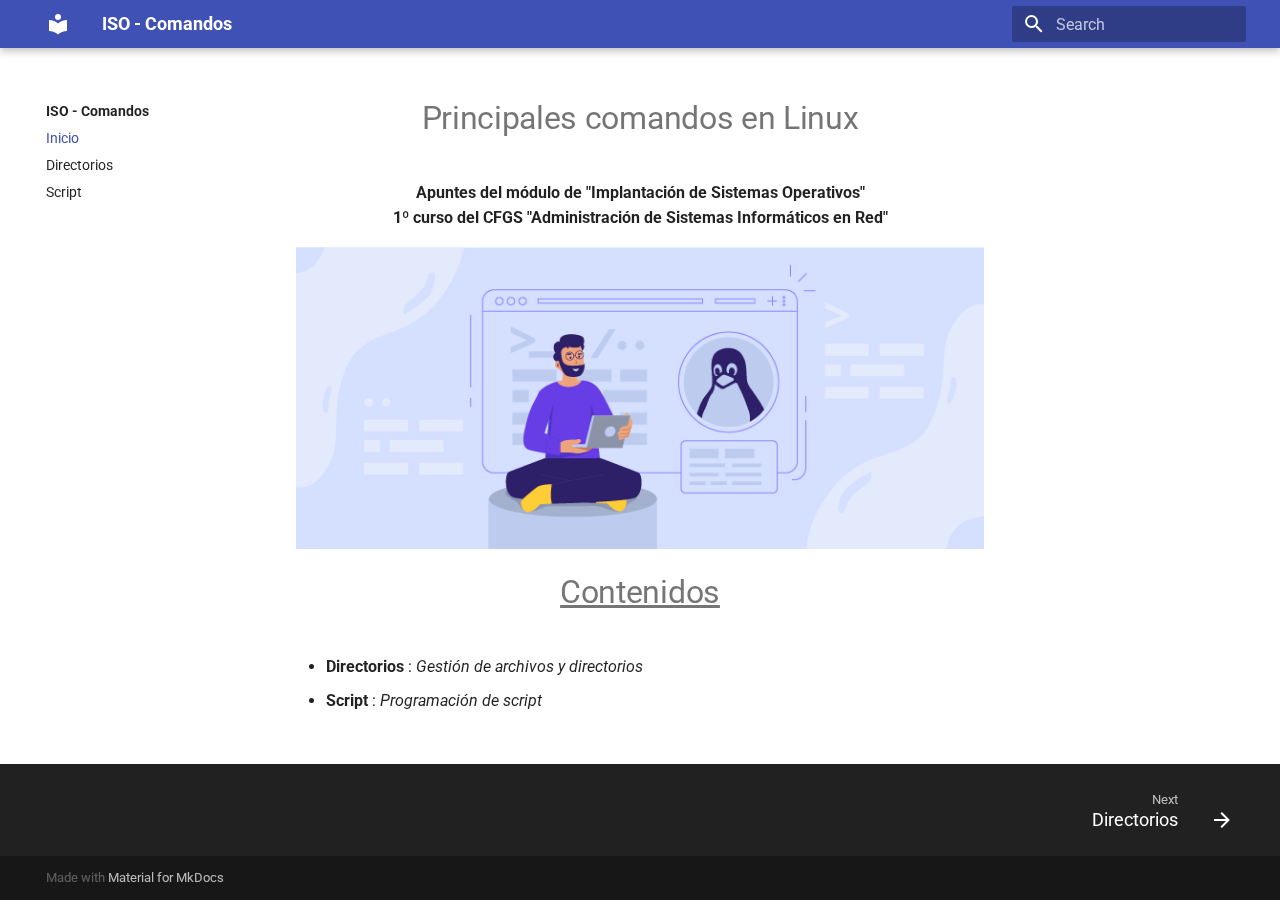
==== commit 8ceba2dd: "subir comando grep" ====
--- a/index.html
+++ b/index.html
@@ -37,6 +37,8 @@
         <style>:root{--md-text-font:"Roboto";--md-code-font:"Roboto Mono"}</style>
       
     
+    
+      <link rel="stylesheet" href="stylesheets/estilos-agustin.css">
     
     <script>__md_scope=new URL(".",location),__md_get=(e,_=localStorage,t=__md_scope)=>JSON.parse(_.getItem(t.pathname+"."+e)),__md_set=(e,_,t=localStorage,a=__md_scope)=>{try{t.setItem(a.pathname+"."+e,JSON.stringify(_))}catch(e){}}</script>
     
@@ -213,6 +215,21 @@
   
 
     
+      
+      
+      
+
+  
+  
+  
+    <li class="md-nav__item">
+      <a href="script/" class="md-nav__link">
+        Script
+      </a>
+    </li>
+  
+
+    
   </ul>
 </nav>
                   </div>
@@ -251,8 +268,8 @@
 <p><center><img alt="Portada" src="imagenes/index/icono.webp" /></center></p>
 <h1 id="contenidos"><center><u><strong>Contenidos</strong> </u></center></h1>
 <ul>
-<li><strong>Directorio</strong> : <em>Gestión de archivos y directorios</em></li>
-<li><strong>Estructuras</strong> : <em>Estructuras de Control</em></li>
+<li><strong>Directorios</strong> : <em>Gestión de archivos y directorios</em></li>
+<li><strong>Script</strong> : <em>Programación de script</em></li>
 </ul>
 
               
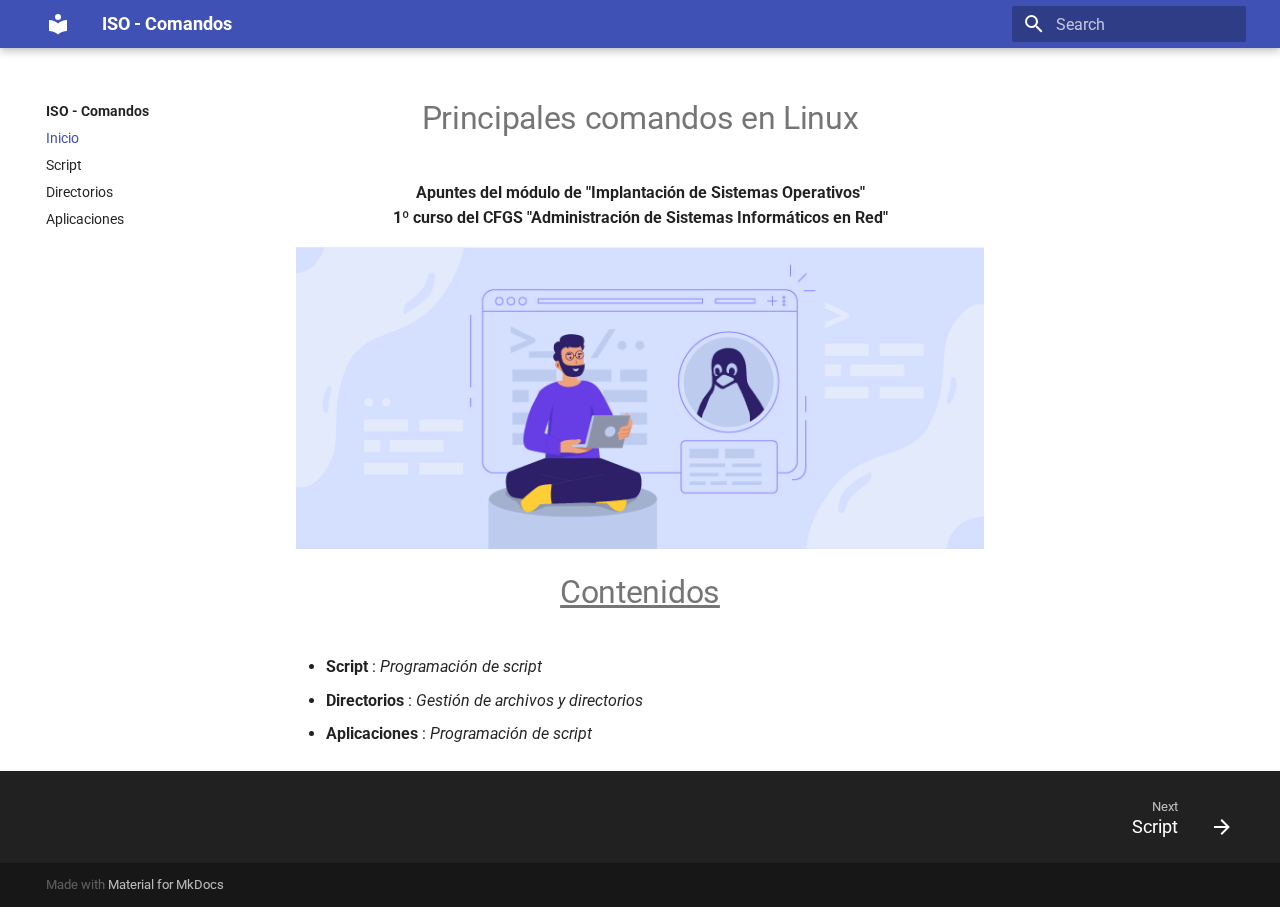
==== commit 14f70a03: "actualizacion comandos aplicaciones" ====
--- a/index.html
+++ b/index.html
@@ -208,6 +208,21 @@
   
   
     <li class="md-nav__item">
+      <a href="script/" class="md-nav__link">
+        Script
+      </a>
+    </li>
+  
+
+    
+      
+      
+      
+
+  
+  
+  
+    <li class="md-nav__item">
       <a href="directorios/" class="md-nav__link">
         Directorios
       </a>
@@ -223,8 +238,8 @@
   
   
     <li class="md-nav__item">
-      <a href="script/" class="md-nav__link">
-        Script
+      <a href="aplicaciones/" class="md-nav__link">
+        Aplicaciones
       </a>
     </li>
   
@@ -268,8 +283,9 @@
 <p><center><img alt="Portada" src="imagenes/index/icono.webp" /></center></p>
 <h1 id="contenidos"><center><u><strong>Contenidos</strong> </u></center></h1>
 <ul>
+<li><strong>Script</strong> : <em>Programación de script</em></li>
 <li><strong>Directorios</strong> : <em>Gestión de archivos y directorios</em></li>
-<li><strong>Script</strong> : <em>Programación de script</em></li>
+<li><strong>Aplicaciones</strong> : <em>Programación de script</em></li>
 </ul>
 
               
@@ -287,13 +303,13 @@
       
       
         
-        <a href="directorios/" class="md-footer__link md-footer__link--next" aria-label="Next: Directorios" rel="next">
+        <a href="script/" class="md-footer__link md-footer__link--next" aria-label="Next: Script" rel="next">
           <div class="md-footer__title">
             <div class="md-ellipsis">
               <span class="md-footer__direction">
                 Next
               </span>
-              Directorios
+              Script
             </div>
           </div>
           <div class="md-footer__button md-icon">
--- a/stylesheets/estilos-agustin.css
+++ b/stylesheets/estilos-agustin.css
@@ -0,0 +1,34 @@
+hr{
+  border: 0; 
+  height: 1px; 
+  background-image: -webkit-linear-gradient(left, #f0f0f0, #2980B9, #f0f0f0);
+  background-image: -moz-linear-gradient(left, #f0f0f0, #2980B9, #f0f0f0);
+  background-image: -ms-linear-gradient(left, #f0f0f0, #2980B9, #f0f0f0);
+  background-image: -o-linear-gradient(left, #f0f0f0, #2980B9, #f0f0f0); 
+}
+
+span.ag-titulo{
+	font-family: Arial black;
+	font-weight: bold;	
+	background: #2980B9;
+	-webkit-background-clip: text;
+	background-clip: text;
+	color: transparent;
+	text-shadow: 0px 3px 3px rgba(255,255,255,0.4), 0px -1px 1px rgba(0,0,0,0.3);
+}
+
+span.ag-subtitulo{
+	font-family: Arial black;
+	font-weight: bold;	
+	font-size: 25px;
+	background: #2980B9;
+	-webkit-background-clip: text;
+	background-clip: text;
+	color: transparent;
+	text-shadow: 0px 3px 3px rgba(255,255,255,0.4), 0px -1px 1px rgba(0,0,0,0.3);
+}
+
+span.ag-ejemplos-opciones{
+	color:#008F39;
+	
+}